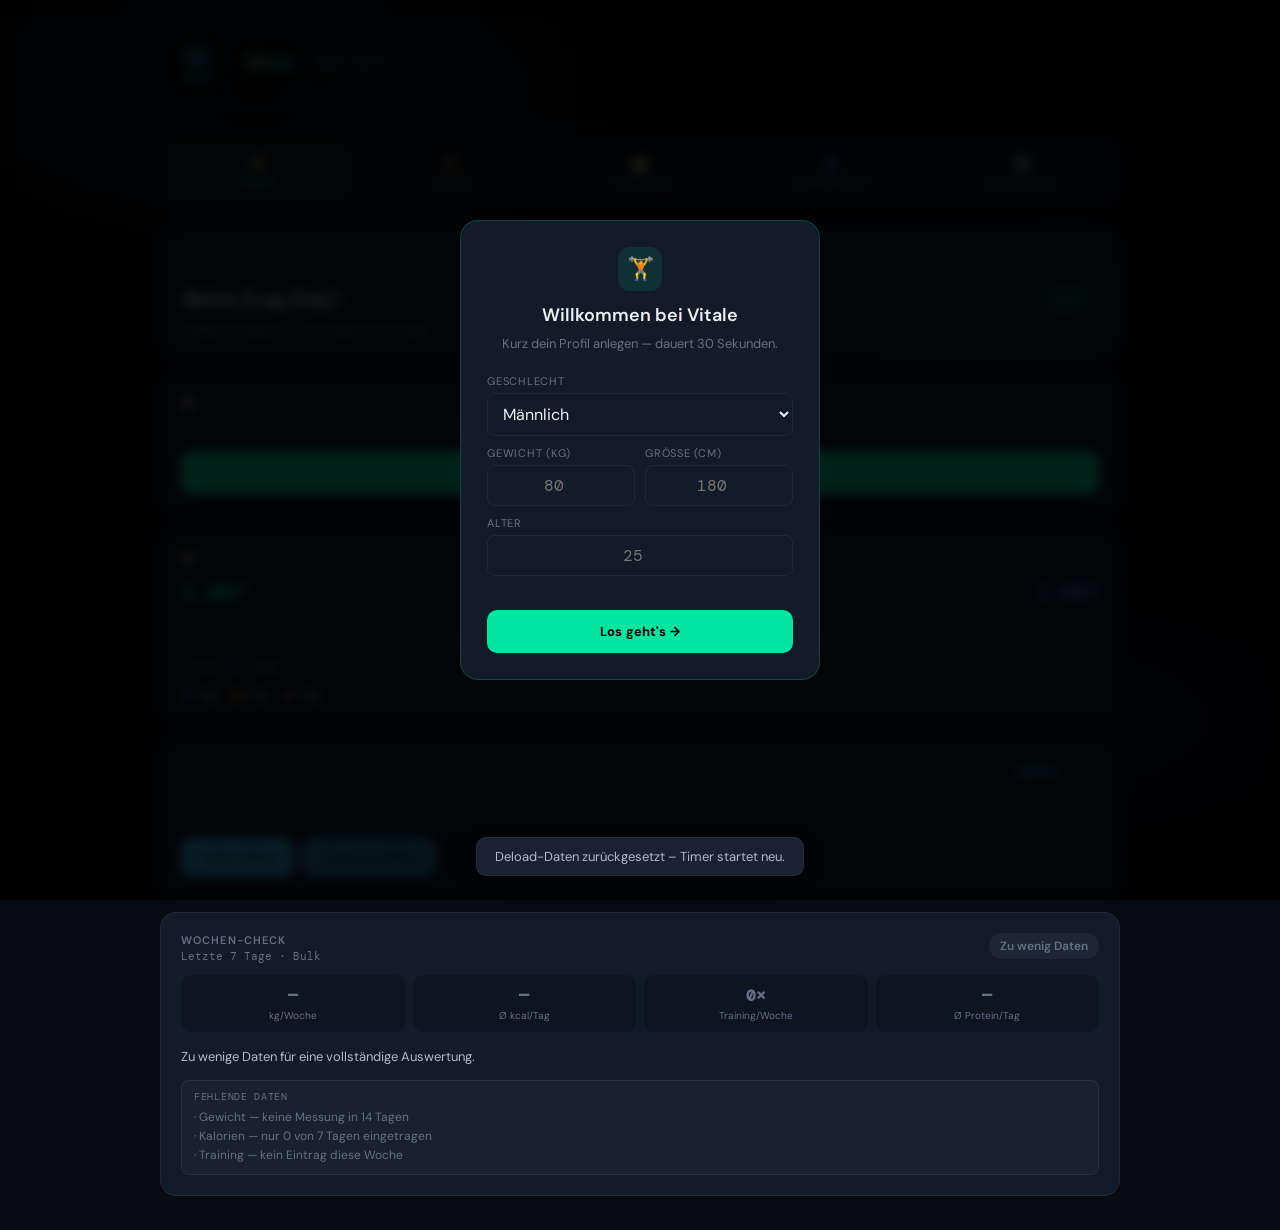
==== index.html @ 82ebd209 "Add health API and auto-import; UI tweaks Introduce a simple /api/health endpoint for posting/gettin" ====
<!DOCTYPE html>
<html lang="de">
<head>
<meta charset="UTF-8">
<meta name="viewport" content="width=device-width, initial-scale=1.0, maximum-scale=1.0">
<title>Vitale — KI Health Coach</title>
<link href="https://fonts.googleapis.com/css2?family=DM+Sans:ital,opsz,wght@0,9..40,300;0,9..40,400;0,9..40,500;0,9..40,600;0,9..40,700;1,9..40,400&family=DM+Mono:wght@400;500&display=swap" rel="stylesheet">
<link rel="stylesheet" href="css/style.css">
<meta name="apple-mobile-web-app-capable" content="yes">
<meta name="apple-mobile-web-app-status-bar-style" content="black-translucent">
<meta name="apple-mobile-web-app-title" content="Vitale">
<meta name="theme-color" content="#00E5A0">
<link rel="apple-touch-icon" href="/assets/logo.png">
</head>
<body>
<div class="app">

<!-- HEADER -->
<header>
  <div class="logo">
    <img src="assets/logo.png" alt="Vitale" width="76" height="76" style="border-radius:10px;object-fit:contain;flex-shrink:0;">
    <div style="display:flex;align-items:center;gap:10px;">
      <div class="logo-name">Vi<span>tale</span></div>
      <div class="status-pill"><div class="pulse"></div><span>KI aktiv</span></div>
    </div>
  </div>
</header>

<!-- TABS (desktop ≥1024px) -->
<div class="nav-tabs">
  <button class="bottom-tab active" onclick="switchTab('home',this)"><span class="bottom-tab-icon">⚡</span>Heute</button>
  <button class="bottom-tab" onclick="switchTab('training',this)"><span class="bottom-tab-icon">🏋️</span>Training</button>
  <button class="bottom-tab" onclick="switchTab('nutrition',this)"><span class="bottom-tab-icon">🥗</span>Ernährung</button>
  <button class="bottom-tab" onclick="switchTab('profile',this)"><span class="bottom-tab-icon">👤</span>Profil & Körper</button>
  <button class="bottom-tab" onclick="switchTab('settings',this)"><span class="bottom-tab-icon">⚙️</span>Einstellungen</button>
</div>

<!-- ═══════════ HEUTE ═══════════ -->
<div id="home" class="panel active">
  <div id="deload-banner-slot"></div>
  <div id="home-render"></div>
  <!-- Versteckte Elemente für JS-Kompatibilität -->
  <div style="display:none;">
    <div id="k-burned"></div><div id="week-mini"></div>
    <div id="water-amount"></div><div id="water-goal-lbl"></div><div id="water-glasses"></div>
    <div id="health-val"></div><div id="health-sub"></div>
    <div id="dh-rhr"></div><div id="dh-hrv"></div>
    <div id="dx-sleep"></div><div id="dx-hrv"></div><div id="dx-rhr"></div><div id="dx-steps"></div><div id="dx-stress"></div>
    <div id="weight-trend-card" style="display:none;">
      <div id="trend-metric-label"></div>
      <select id="trend-metric" onchange="renderWeightTrend()">
        <option value="weight">Gewicht</option><option value="bf">KFA</option>
        <option value="waist">Taille</option><option value="hip">Hüfte</option>
        <option value="chest">Brust</option><option value="arm">Oberarm</option>
        <option value="thigh">Oberschenkel</option>
      </select>
      <span id="weight-trend-badge"></span>
      <div id="weight-trend-chart"></div><div id="weight-trend-dates"></div>
      <div id="weight-trend-note"></div>
    </div>
  </div>
</div>

<!-- ═══════════ TRAINING ═══════════ -->
<div id="training" class="panel">

  <!-- Wochenplan -->
  <div class="card">
    <div class="card-label" style="margin-bottom:12px;">Trainingsplan-Modus</div>
    <div class="mode-selector">
      <button class="mode-btn active" id="mode-beginner" onclick="setTrainingMode('beginner')">🌱 Einsteiger<br><span style="font-weight:400;font-size:10px;color:var(--muted);">KI-Vorschlagsplan</span></button>
      <button class="mode-btn" id="mode-advanced" onclick="setTrainingMode('advanced')">🏋️ Fortgeschritten<br><span style="font-weight:400;font-size:10px;color:var(--muted);">Eigener Plan</span></button>
    </div>
    <p id="mode-desc" style="font-size:12px;color:var(--muted);line-height:1.6;">Im Einsteiger-Modus erstellt die KI automatisch einen Push/Pull/Legs-Plan basierend auf deiner Recovery.</p>
  </div>

  <div class="ai-box"><div class="ai-chip">📅 KI WOCHENPLAN</div><div id="week-status">Berechne...</div></div>
  <div class="week-grid" id="week-grid"></div>
  <div class="card" id="selected-workout"><div class="card-label">Wochenplan</div><p style="font-size:13px;color:var(--muted);">Tippe auf einen Tag für Details.</p></div>

  <!-- Log -->
  <div class="card" style="margin-top:16px;">
    <div class="card-header">
      <div class="card-label">Trainings-Log</div>
      <div style="display:flex;gap:8px;align-items:center;">
        <button class="btn-ghost" onclick="changeLogDate(-1)">◀</button>
        <span class="log-date-lbl" id="log-date-label">Heute</span>
        <button class="btn-ghost" onclick="changeLogDate(1)">▶</button>
      </div>
    </div>
    <div class="form-group" style="margin-bottom:12px;">
      <label>WELCHE EINHEIT?</label>
      <select id="log-day-select" onchange="changeLogPlanDay()"></select>
    </div>
  </div>

  <!-- Wochenbilanz -->
  <div class="card">
    <div class="card-label" style="margin-bottom:12px;">Wochenbilanz (7 Tage)</div>
    <div class="week-summary-grid">
      <div class="summary-card"><div class="summary-val" id="wb-sessions" style="color:var(--accent);">0</div><div class="summary-label">Sessions</div></div>
      <div class="summary-card"><div class="summary-val" id="wb-volume" style="color:var(--info);">0t</div><div class="summary-label">Gesamtvolumen</div></div>
      <div class="summary-card"><div class="summary-val" id="wb-pr" style="color:var(--warn);">0</div><div class="summary-label">Neue PRs</div></div>
    </div>
    <div id="wb-progress-bars"></div>
  </div>

  <!-- Muskelgruppen Volumen & Sätze -->
  <div class="card">
    <div class="card-label" style="margin-bottom:12px;">Muskelgruppen — Volumen &amp; Sätze (7 Tage)</div>
    <div id="muscle-group-stats"><p style="font-size:12px;color:var(--muted);">Trage Kraftwerte ein.</p></div>
  </div>

  <div class="card">
    <div class="card-label" style="margin-bottom:12px;">Kalorien- & Trainings-Wochenfeedback</div>
    <div class="ai-box" style="margin-bottom:0;"><div class="ai-chip">📊 WOCHENREVIEW</div><div id="week-feedback">Sammle Daten...</div></div>
  </div>

  <!-- Kraftwerte Log -->
  <div class="card">
    <div class="card-label" style="margin-bottom:12px;">Kraftwerte eintragen</div>
    <div id="exercise-log-list"></div>
    <button class="btn-dashed" onclick="addExercise()" style="margin-top:10px;">+ Extra-Übung hinzufügen</button>
  </div>

  <div class="card">
    <div class="card-label" style="margin-bottom:12px;">KI Feedback & Steigerung (heute)</div>
    <div class="ai-box" style="margin-bottom:0;"><div class="ai-chip">🤖 KI FEEDBACK</div><div id="log-ai-feedback">Trage Werte ein...</div></div>
  </div>

  <div class="card">
    <div class="card-label" style="margin-bottom:12px;">Kraftentwicklung — Letzte 2 Wochen</div>
    <div id="strength-history"></div>
  </div>
</div>

<!-- ═══════════ ERNÄHRUNG ═══════════ -->
<div id="nutrition" class="panel">
  <div class="card">
    <div class="card-label" style="margin-bottom:12px;">Kalorien heute</div>
    <div class="grid3" style="margin-bottom:14px;">
      <div class="metric"><div class="metric-label">Tagesziel</div><div class="metric-value" id="n-goal" style="font-size:19px;color:var(--accent);">2480</div><div class="metric-unit" id="n-goal-label">kcal Bulk</div></div>
      <div class="metric"><div class="metric-label">Gegessen</div><div class="metric-value" id="n-eaten" style="font-size:19px;">0</div><div class="metric-unit">kcal</div></div>
      <div class="metric"><div class="metric-label">Verbleibend</div><div class="metric-value" id="n-remain" style="font-size:19px;color:var(--info);">2480</div><div class="metric-unit">kcal</div></div>
    </div>

    <!-- Makro-Schnelleingabe -->
    <div style="background:var(--surface);border:1px solid var(--border);border-radius:12px;padding:14px;margin-bottom:12px;">
      <div style="font-size:11px;color:var(--muted);font-family:'DM Mono',monospace;letter-spacing:.07em;text-transform:uppercase;margin-bottom:10px;">Mahlzeit eintragen</div>
      <div class="form-group" style="margin-bottom:8px;">
        <label>BEZEICHNUNG (optional)</label>
        <input type="text" id="meal-name-input" placeholder="z.B. Frühstück, Hähnchen mit Reis..." style="background:var(--card);border:1px solid var(--border);border-radius:8px;padding:8px 11px;color:var(--text);font-size:13px;outline:none;font-family:'DM Sans',sans-serif;width:100%;transition:border-color .18s;" onfocus="this.style.borderColor='var(--accent)'" onblur="this.style.borderColor='var(--border)'">
      </div>
      <div style="display:grid;grid-template-columns:repeat(4,1fr);gap:8px;margin-bottom:10px;">
        <div class="form-group">
          <label>KCAL</label>
          <input type="number" id="meal-kcal" placeholder="650" inputmode="numeric" min="0" style="background:var(--card);border:1px solid var(--border);border-radius:8px;padding:8px;color:var(--text);font-size:14px;font-family:'DM Mono',monospace;outline:none;text-align:center;width:100%;transition:border-color .18s;" onfocus="this.style.borderColor='var(--accent)'" onblur="this.style.borderColor='var(--border)'">
        </div>
        <div class="form-group">
          <label style="color:var(--info);">PROTEIN g</label>
          <input type="number" id="meal-protein" placeholder="40" inputmode="numeric" min="0" style="background:var(--card);border:1px solid rgba(91,127,255,0.3);border-radius:8px;padding:8px;color:var(--text);font-size:14px;font-family:'DM Mono',monospace;outline:none;text-align:center;width:100%;transition:border-color .18s;" onfocus="this.style.borderColor='var(--info)'" onblur="this.style.borderColor='rgba(91,127,255,0.3)'">
        </div>
        <div class="form-group">
          <label style="color:var(--warn);">CARBS g</label>
          <input type="number" id="meal-carbs" placeholder="70" inputmode="numeric" min="0" style="background:var(--card);border:1px solid rgba(255,173,51,0.3);border-radius:8px;padding:8px;color:var(--text);font-size:14px;font-family:'DM Mono',monospace;outline:none;text-align:center;width:100%;transition:border-color .18s;" onfocus="this.style.borderColor='var(--warn)'" onblur="this.style.borderColor='rgba(255,173,51,0.3)'">
        </div>
        <div class="form-group">
          <label style="color:#9B7FFF;">FETT g</label>
          <input type="number" id="meal-fat" placeholder="15" inputmode="numeric" min="0" style="background:var(--card);border:1px solid rgba(155,127,255,0.3);border-radius:8px;padding:8px;color:var(--text);font-size:14px;font-family:'DM Mono',monospace;outline:none;text-align:center;width:100%;transition:border-color .18s;" onfocus="this.style.borderColor='#9B7FFF'" onblur="this.style.borderColor='rgba(155,127,255,0.3)'">
        </div>
      </div>
      <div style="font-size:10px;color:var(--muted);margin-bottom:8px;font-family:'DM Mono',monospace;" id="meal-auto-kcal"></div>
      <div id="template-edit-banner" style="display:none;background:rgba(0,229,160,0.08);border:1px solid rgba(0,229,160,0.25);border-radius:8px;padding:8px 12px;margin-bottom:8px;font-size:12px;color:var(--accent);">✎ Template wird bearbeitet — Werte anpassen und speichern.</div>
      <div style="display:grid;grid-template-columns:1fr auto;gap:8px;">
        <button class="btn-primary" onclick="addMeal()">+ Mahlzeit eintragen</button>
        <button id="template-save-btn" class="btn-ghost" style="font-size:13px;white-space:nowrap;" onclick="saveMealAsTemplate()">Als Template speichern</button>
      </div>
      <button id="template-cancel-btn" class="btn-ghost" style="display:none;font-size:11px;color:var(--muted);margin-top:4px;" onclick="cancelEditTemplate()">Abbrechen</button>
      <div id="template-status" style="margin-top:6px;font-size:11px;min-height:16px;"></div>
    </div>

    <div id="meal-log-list"></div>
  </div>

  <!-- Gespeicherte Meal Templates -->
  <div class="card">
    <div class="card-label" style="margin-bottom:12px;">Gespeicherte Meals</div>
    <div id="meal-templates-list"></div>
  </div>

  <div class="card">
    <div class="card-label" style="margin-bottom:12px;">Makro-Verteilung (zielangepasst)</div>
    <div class="macro-bar" id="macro-bar"><div style="width:33%;background:var(--info);border-radius:4px 0 0 4px;"></div><div style="width:42%;background:var(--warn);"></div><div style="width:25%;background:#9B7FFF;border-radius:0 4px 4px 0;"></div></div>
    <div style="display:flex;gap:14px;font-size:11px;margin-bottom:14px;font-family:'DM Mono',monospace;">
      <span style="color:var(--info);">■ Protein</span>
      <span style="color:var(--warn);">■ Kohlenhydrate</span>
      <span style="color:#9B7FFF;">■ Fett</span>
    </div>
    <div id="macro-details"></div>
  </div>

  <div class="grid2">
    <div class="card"><div class="card-label" style="margin-bottom:12px;">Mahlzeiten-Timing</div><div id="meal-timing"></div></div>
    <div class="card"><div class="card-label" style="margin-bottom:12px;">Kalorienaufschlüsselung</div><div id="calorie-breakdown"></div></div>
  </div>

  <!-- Vitamin D -->
  <div class="card">
    <div class="collapse-head" onclick="toggleVitD()">
      <div class="card-label" style="margin-bottom:0;">Vitamin D₃ Rechner <span id="vitd-summary-inline" style="color:var(--accent);text-transform:none;letter-spacing:0;font-weight:400;font-size:11px;"></span></div>
      <span class="collapse-arrow open" id="vitd-arrow">▾</span>
    </div>
    <div id="vitd-body" style="margin-top:14px;">
      <div style="display:grid;grid-template-columns:1fr 1fr;gap:12px;margin-bottom:12px;">
        <div class="form-group"><label>HAUTTYP</label>
          <select id="vd-skin"><option value="1">Sehr hell (Typ I–II)</option><option value="2" selected>Mittel (Typ III–IV)</option><option value="3">Dunkel (Typ V–VI)</option></select>
        </div>
        <div class="form-group"><label>SONNENSTUNDEN / TAG</label>
          <select id="vd-sun"><option value="0">Kein Sonnenlicht</option><option value="15">~15 Min</option><option value="30" selected>~30 Min</option><option value="60">~1 Stunde</option><option value="120">2+ Stunden</option></select>
        </div>
        <div class="form-group"><label>JAHRESZEIT / STANDORT</label>
          <select id="vd-season"><option value="0.1">Winter in DE</option><option value="0.4">Frühling/Herbst DE</option><option value="0.8" selected>Sommer DE</option><option value="1.0">Südeuropa</option></select>
        </div>
        <div class="form-group"><label>BLUTWERT 25-OH-D (ng/mL) · 0=unbekannt</label>
          <input type="number" id="vd-level" value="0" min="0" max="100">
        </div>
      </div>
      <button class="btn-primary" onclick="calcVitDAndCollapse()">✓ Berechnen & einklappen</button>
      <div id="vitd-result" style="margin-top:14px;"></div>
    </div>
  </div>

  <!-- Wochenbilanz Ernährung -->
  <div class="card">
    <div class="card-header">
      <div class="card-label">Wochenbilanz Ernährung (7 Tage)</div>
      <span style="font-size:10px;color:var(--muted);font-family:'DM Mono',monospace;">Mo–So</span>
    </div>
    <div id="weekly-nutrition-summary">
      <p style="font-size:12px;color:var(--muted);">Trage täglich Mahlzeiten ein für die Wochenbilanz.</p>
    </div>
  </div>

  <!-- Periodisierungs-Check -->
  <div class="card" id="periodization-card" style="display:none;">
    <div class="card-label" style="margin-bottom:12px;">Periodisierungs-Check (KI)</div>
    <div id="periodization-content"></div>
  </div>

  <div class="card">
    <div class="card-label" style="margin-bottom:12px;">Supplement-Stack</div>
    <div id="supps"></div>
  </div>
</div>

<!-- ═══════════ PROFIL & KÖRPER ═══════════ -->
<div id="profile" class="panel">

  <div class="sub-tabs">
    <button class="sub-tab" data-group="profile" data-name="profil" onclick="switchSubTab('profile','profil')">Profil</button>
    <button class="sub-tab" data-group="profile" data-name="koerper" onclick="switchSubTab('profile','koerper')">Körper</button>
  </div>

  <!-- ── SUB: PROFIL ── -->
  <div class="sub-panel" data-group="profile" data-name="profil">

    <div class="card">
      <div class="card-label" style="margin-bottom:14px;">Trainingsziel</div>
      <div class="goal-selector">
        <button class="goal-btn active-bulk" id="goal-bulk" onclick="setGoal('bulk')"><span class="goal-icon">📈</span>Bulk<span class="goal-label">+300 kcal</span></button>
        <button class="goal-btn" id="goal-maintain" onclick="setGoal('maintain')"><span class="goal-icon">⚖️</span>Maintain<span class="goal-label">TDEE Erhalt</span></button>
        <button class="goal-btn" id="goal-cut" onclick="setGoal('cut')"><span class="goal-icon">🔥</span>Cut<span class="goal-label">−400 kcal</span></button>
      </div>
    </div>

    <div class="card">
      <div class="card-label" style="margin-bottom:14px;">Körperprofil</div>
      <div style="display:grid;grid-template-columns:1fr 1fr;gap:12px;">
        <div class="form-group"><label>GEWICHT (KG)</label><input type="number" id="p-weight" value="80" oninput="updateAll()"></div>
        <div class="form-group"><label>GRÖSSE (CM)</label><input type="number" id="p-height" value="178" oninput="updateAll()"></div>
        <div class="form-group"><label>ALTER</label><input type="number" id="p-age" value="25" oninput="updateAll()"></div>
        <div class="form-group"><label>GESCHLECHT</label>
          <select id="p-gender" onchange="_onGenderChange();updateAll()"><option value="m">Männlich</option><option value="f">Weiblich</option></select>
        </div>
      </div>
    </div>

    <div class="card"><div class="card-label" style="margin-bottom:12px;">Grundumsatz (Mifflin-St. Jeor)</div><div id="rmr-breakdown"></div></div>

    <div class="card">
      <div style="display:flex;justify-content:space-between;align-items:center;margin-bottom:14px;">
        <div class="card-label" style="margin-bottom:0;">Tagesstatus — Apple Watch</div>
        <span id="lock-hint" class="locked-hint" style="display:none;">🔒 Importiert</span>
      </div>
      <div class="slider-row">
        <div class="slider-header"><span class="slider-label">🌙 Schlafqualität</span><span class="slider-val" id="sleep-val">7/10</span></div>
        <input type="range" min="1" max="10" value="7" id="sleep" oninput="updateAll()">
      </div>
      <div class="slider-row">
        <div class="slider-header"><span class="slider-label">💓 HRV-Score</span><span class="slider-val" id="hrv-val">55 ms</span></div>
        <input type="range" min="20" max="100" value="55" id="hrv" oninput="updateAll()">
      </div>
      <div class="slider-row">
        <div class="slider-header"><span class="slider-label">❤️ Ruhepuls</span><span class="slider-val" id="rhr-val">58 bpm</span></div>
        <input type="range" min="40" max="90" value="58" id="rhr" oninput="updateAll()">
      </div>
      <div class="slider-row">
        <div class="slider-header"><span class="slider-label">👟 Schritte heute</span><span class="slider-val" id="steps-val">8.000</span></div>
        <input type="range" min="0" max="25000" step="500" value="8000" id="steps" oninput="updateAll()">
      </div>
      <div class="slider-row" style="margin-bottom:0;">
        <div class="slider-header"><span class="slider-label">⚡ Stresslevel</span><span class="slider-val" id="stress-val">4/10</span></div>
        <input type="range" min="1" max="10" value="4" id="stress" oninput="updateAll()">
      </div>
      <button id="unlock-btn" class="btn-dashed" style="display:none;margin-top:14px;" onclick="unlockSliders()">🔓 Regler entsperren</button>
    </div>

    <div class="card" id="sleep-analysis-card">
      <div class="card-label" style="margin-bottom:12px;">Schlafanalyse (Apple Watch)</div>
      <div id="sleep-analysis-content">
        <p style="font-size:12px;color:var(--muted);line-height:1.65;">Schlafphasen werden aus dem Apple-Watch-Import gelesen. Importiere deine Health-Daten um Tiefschlaf, REM und Schlafdauer zu sehen.</p>
        <div style="margin-top:12px;display:grid;grid-template-columns:repeat(3,1fr);gap:8px;" id="sleep-phase-metrics"></div>
        <div id="sleep-quality-bar" style="margin-top:10px;display:none;">
          <div style="display:flex;justify-content:space-between;font-size:11px;color:var(--muted);margin-bottom:4px;"><span>Schlafqualität</span><span id="sleep-quality-pct"></span></div>
          <div style="height:8px;background:var(--border);border-radius:4px;overflow:hidden;"><div id="sleep-quality-fill" style="height:100%;border-radius:4px;transition:width .5s;"></div></div>
          <div id="sleep-advice" style="margin-top:8px;font-size:12px;line-height:1.6;color:var(--text2);"></div>
        </div>
      </div>
    </div>

    <div class="card">
      <div class="card-label" style="margin-bottom:4px;">Einstellungen</div>
      <div class="toggle-row">
        <span style="font-size:13px;">KI fragt vor Plan-Änderungen</span>
        <label class="toggle-wrap"><input type="checkbox" id="ask-before-change" checked onchange="saveAll()"><span class="toggle-slider"></span></label>
      </div>
      <div class="toggle-row" style="border-bottom:none;">
        <span style="font-size:13px;color:var(--muted);">Alle Daten löschen</span>
        <button class="btn-ghost" style="color:var(--danger);border-color:rgba(255,87,87,0.3);" onclick="wipeAll()">Reset</button>
      </div>
    </div>

  </div><!-- /sub profil -->

  <!-- ── SUB: KÖRPER ── -->
  <div class="sub-panel" data-group="profile" data-name="koerper">

    <div class="ai-box">
      <div class="ai-chip">🩺 VERLETZUNGS-BYPASS</div>
      <div>Tippe auf eine Körperstelle, wenn du dort Schmerzen hast. Die KI passt dein Training an, ohne den schmerzenden Bereich zu belasten.</div>
    </div>
    <div class="card">
      <div class="card-label" style="margin-bottom:14px;">Body-Map — wo zwickt es?</div>
      <div class="bodymap-wrap">
        <div class="bodymap-svg">
          <svg viewBox="0 0 160 320" xmlns="http://www.w3.org/2000/svg">
            <ellipse cx="80" cy="28" rx="20" ry="24" fill="#1A2438" stroke="#2A3A55" class="bodypart" data-part="kopf" onclick="togglePain('kopf')"/>
            <rect x="70" y="50" width="20" height="18" fill="#1A2438" stroke="#2A3A55" class="bodypart" data-part="nacken" onclick="togglePain('nacken')"/>
            <circle cx="52" cy="78" r="15" fill="#1A2438" stroke="#2A3A55" class="bodypart" data-part="schulter_l" onclick="togglePain('schulter_l')"/>
            <circle cx="108" cy="78" r="15" fill="#1A2438" stroke="#2A3A55" class="bodypart" data-part="schulter_r" onclick="togglePain('schulter_r')"/>
            <rect x="62" y="68" width="36" height="60" rx="8" fill="#1A2438" stroke="#2A3A55" class="bodypart" data-part="brust" onclick="togglePain('brust')"/>
            <rect x="62" y="128" width="36" height="42" rx="6" fill="#1A2438" stroke="#2A3A55" class="bodypart" data-part="ruecken" onclick="togglePain('ruecken')"/>
            <rect x="62" y="170" width="36" height="36" rx="6" fill="#1A2438" stroke="#2A3A55" class="bodypart" data-part="unterer_ruecken" onclick="togglePain('unterer_ruecken')"/>
            <rect x="38" y="92" width="14" height="56" rx="7" fill="#1A2438" stroke="#2A3A55" class="bodypart" data-part="arm_l" onclick="togglePain('arm_l')"/>
            <rect x="108" y="92" width="14" height="56" rx="7" fill="#1A2438" stroke="#2A3A55" class="bodypart" data-part="arm_r" onclick="togglePain('arm_r')"/>
            <circle cx="45" cy="156" r="9" fill="#1A2438" stroke="#2A3A55" class="bodypart" data-part="ellbogen_l" onclick="togglePain('ellbogen_l')"/>
            <circle cx="115" cy="156" r="9" fill="#1A2438" stroke="#2A3A55" class="bodypart" data-part="ellbogen_r" onclick="togglePain('ellbogen_r')"/>
            <rect x="63" y="206" width="16" height="62" rx="8" fill="#1A2438" stroke="#2A3A55" class="bodypart" data-part="bein_l" onclick="togglePain('bein_l')"/>
            <rect x="81" y="206" width="16" height="62" rx="8" fill="#1A2438" stroke="#2A3A55" class="bodypart" data-part="bein_r" onclick="togglePain('bein_r')"/>
            <circle cx="71" cy="274" r="9" fill="#1A2438" stroke="#2A3A55" class="bodypart" data-part="knie_l" onclick="togglePain('knie_l')"/>
            <circle cx="89" cy="274" r="9" fill="#1A2438" stroke="#2A3A55" class="bodypart" data-part="knie_r" onclick="togglePain('knie_r')"/>
          </svg>
          <div style="font-size:10px;color:var(--muted);margin-top:8px;text-align:center;font-family:'DM Mono',monospace;">1× = leicht · 2× = stark · 3× = weg</div>
        </div>
        <div class="injury-info" id="injury-info"><p style="font-size:13px;color:var(--muted);">Keine Beschwerden. Training läuft wie geplant. 💪</p></div>
      </div>
    </div>
    <div class="card" id="injury-adjustment" style="display:none;"><div class="card-label" style="margin-bottom:12px;">KI-Trainingsanpassung</div><div id="injury-adjust-content"></div></div>

    <div class="card">
      <div class="card-label" style="margin-bottom:8px;">Körperfettanteil — Navy-Methode</div>
      <p style="font-size:12px;color:var(--muted);margin-bottom:14px;line-height:1.6;">Miss: Hals unter dem Kehlkopf, Taille an der schmalsten Stelle, Hüfte an der breitesten.</p>
      <div style="display:grid;grid-template-columns:1fr 1fr;gap:12px;margin-bottom:14px;">
        <div class="form-group"><label>HALSUMFANG (CM)</label><input type="number" id="m-neck" value="38" step="0.5" oninput="calcNavy()"></div>
        <div class="form-group"><label id="waist-label">BAUCHNABEL (TAILLE)</label><input type="number" id="m-waist" value="84" step="0.5" oninput="calcNavy()"></div>
        <div class="form-group" id="hip-group" style="display:none;"><label>HÜFTUMFANG (CM)</label><input type="number" id="m-hip" value="95" step="0.5" oninput="calcNavy()"></div>
      </div>
      <div id="navy-result"></div>
    </div>

    <div class="card">
      <div class="card-label" style="margin-bottom:14px;">Weitere Körpermaße</div>
      <div style="display:grid;grid-template-columns:1fr 1fr 1fr;gap:12px;">
        <div class="form-group"><label>BRUST (CM)</label><input type="number" id="m-chest" value="100" step="0.5"></div>
        <div class="form-group"><label>OBERARM (CM)</label><input type="number" id="m-arm" value="38" step="0.5"></div>
        <div class="form-group"><label>OBERSCHENKEL (CM)</label><input type="number" id="m-thigh" value="58" step="0.5"></div>
      </div>
      <div id="measure-edit-banner" style="display:none;background:rgba(255,173,51,0.08);border:1px solid rgba(255,173,51,0.25);border-radius:9px;padding:10px 12px;margin-top:12px;"></div>
      <button id="measure-save-btn" class="btn-primary" style="margin-top:12px;" onclick="saveMeasurement()">📏 Heutige Maße + KFA speichern</button>
      <div id="measure-save-status" style="margin-top:8px;font-size:12px;"></div>
    </div>

    <div class="card"><div class="card-label" style="margin-bottom:12px;">Verlauf — gespeicherte Messungen</div><div id="measure-history"></div></div>

  </div><!-- /sub koerper -->

</div>

<!-- ═══════════ EINSTELLUNGEN ═══════════ -->
<div id="settings" class="panel">

  <!-- App-Modus -->
  <div class="card">
    <div class="card-label" style="margin-bottom:12px;">App-Modus</div>
    <p style="font-size:12px;color:var(--muted);margin-bottom:14px;line-height:1.6;">Wähle die Detailtiefe der Home-Ansicht. Basic ist minimalistisch, Einsteiger zeigt Guides, Advanced alle Metriken.</p>
    <div class="ui-mode-toggle" style="width:100%;">
      <button class="mode-btn" data-mode="basic" onclick="setUIMode('basic')" style="flex:1;">🚶 Basic</button>
      <button class="mode-btn active" data-mode="beginner" onclick="setUIMode('beginner')" style="flex:1;">🌱 Einsteiger</button>
      <button class="mode-btn" data-mode="advanced" onclick="setUIMode('advanced')" style="flex:1;">⚡ Advanced</button>
    </div>
  </div>

  <!-- Erscheinungsbild -->
  <div class="card">
    <div class="card-label" style="margin-bottom:12px;">Erscheinungsbild</div>
    <div class="mode-selector" style="margin-bottom:0;">
      <button class="mode-btn active" id="theme-dark" onclick="setTheme('dark')" style="flex:1;">🌙 Dark</button>
      <button class="mode-btn" id="theme-light" onclick="setTheme('light')" style="flex:1;">☀️ Light</button>
    </div>
  </div>

  <!-- Apple Watch Import -->
  <div class="card">
    <div class="card-label" style="margin-bottom:8px;">Apple Watch Daten importieren</div>
    <p style="font-size:12px;color:var(--muted);line-height:1.65;margin-bottom:14px;">Exportiere mit <strong style="color:var(--text);">"Health Auto Export"</strong> (App Store) deine Daten als CSV/JSON. HRV, Ruhepuls, Schlaf, Schritte und <strong style="color:var(--text);">Aktive Kalorien</strong> werden übernommen und sperren die Regler für heute.</p>
    <div style="margin-bottom:14px;">
      <div style="font-size:10px;color:var(--muted);font-family:'DM Mono',monospace;letter-spacing:.07em;text-transform:uppercase;margin-bottom:8px;">Energie-Einheit in deiner Export-Datei</div>
      <div class="mode-selector" style="margin-bottom:0;">
        <button class="mode-btn active" id="unit-kcal" onclick="setHealthEnergyUnit('kcal')">kcal<span style="display:block;font-size:10px;font-weight:400;color:var(--muted);">direkt übernehmen</span></button>
        <button class="mode-btn" id="unit-kj" onclick="setHealthEnergyUnit('kj')">kJ<span style="display:block;font-size:10px;font-weight:400;color:var(--muted);">÷ 4,18 → kcal</span></button>
      </div>
    </div>
    <div class="import-zone" onclick="document.getElementById('health-file').click()">
      <div style="font-size:32px;margin-bottom:10px;">⌚</div>
      <div style="font-size:13px;font-weight:600;">Health-Datei hochladen</div>
      <div style="font-size:11px;color:var(--muted);margin-top:4px;">CSV oder JSON · HRV, Ruhepuls, Schlaf, Schritte, Aktive Kalorien</div>
    </div>
    <input type="file" id="health-file" accept=".csv,.json" style="display:none;" onchange="importHealthFile(event)">
    <div id="import-status" style="margin-top:10px;font-size:12px;"></div>
    <button class="btn-ghost" style="margin-top:10px;width:100%;color:var(--danger);border-color:rgba(255,87,87,0.3);" onclick="clearTodayWatchImport()">🗑 Heutigen Watch-Import löschen</button>
  </div>

  <!-- Deload-Zyklus -->
  <div class="card">
    <div class="card-label" style="margin-bottom:12px;">Deload-Zyklus</div>
    <div id="deload-status"></div>
    <button class="btn-ghost" style="margin-top:12px;width:100%;" onclick="resetDeloadCycle()">🔄 Neuen Trainingszyklus starten</button>
  </div>

</div><!-- /settings -->

<!-- BOTTOM NAV -->
<nav class="bottom-nav">
  <button class="bottom-tab active" onclick="switchTab('home',this)">
    <span class="bottom-tab-icon">🏠</span>
    <span class="bottom-tab-label">Heute</span>
  </button>
  <button class="bottom-tab" onclick="switchTab('training',this)">
    <span class="bottom-tab-icon">💪</span>
    <span class="bottom-tab-label">Training</span>
  </button>
  <button class="bottom-tab" onclick="switchTab('nutrition',this)">
    <span class="bottom-tab-icon">🥗</span>
    <span class="bottom-tab-label">Ernährung</span>
  </button>
  <button class="bottom-tab" onclick="switchTab('profile',this)">
    <span class="bottom-tab-icon">👤</span>
    <span class="bottom-tab-label">Profil</span>
  </button>
  <button class="bottom-tab" onclick="switchTab('settings',this)">
    <span class="bottom-tab-icon">⚙️</span>
    <span class="bottom-tab-label">Einstellungen</span>
  </button>
</nav>

</div><!-- /app -->

<!-- SETUP MODAL -->
<div class="modal-overlay" id="setup-modal-overlay" style="display:none;align-items:center;justify-content:center;">
  <div class="modal" style="max-width:360px;width:100%;">
    <div style="text-align:center;margin-bottom:20px;">
      <div style="width:44px;height:44px;background:var(--accent-dim);border-radius:12px;display:flex;align-items:center;justify-content:center;margin:0 auto 12px;font-size:22px;">🏋️</div>
      <div class="modal-title" style="font-size:18px;">Willkommen bei Vitale</div>
      <div class="modal-sub" style="margin-bottom:0;">Kurz dein Profil anlegen — dauert 30 Sekunden.</div>
    </div>
    <div style="display:grid;grid-template-columns:1fr 1fr;gap:10px;margin-bottom:10px;">
      <div class="form-group" style="grid-column:1/-1;">
        <label>Geschlecht</label>
        <select id="setup-gender" style="background:var(--card);border:1px solid var(--border);border-radius:8px;padding:9px 11px;color:var(--text);font-size:13px;font-family:'DM Sans',sans-serif;outline:none;transition:border-color .18s;" onfocus="this.style.borderColor='var(--accent)'" onblur="this.style.borderColor='var(--border)'">
          <option value="m">Männlich</option>
          <option value="f">Weiblich</option>
        </select>
      </div>
      <div class="form-group">
        <label>Gewicht (kg)</label>
        <input type="number" id="setup-weight" placeholder="80" inputmode="decimal" min="30" max="250" style="background:var(--card);border:1px solid var(--border);border-radius:8px;padding:9px 11px;color:var(--text);font-size:14px;font-family:'DM Mono',monospace;outline:none;text-align:center;width:100%;transition:border-color .18s;" onfocus="this.style.borderColor='var(--accent)'" onblur="this.style.borderColor='var(--border)'">
      </div>
      <div class="form-group">
        <label>Größe (cm)</label>
        <input type="number" id="setup-height" placeholder="180" inputmode="numeric" min="140" max="220" style="background:var(--card);border:1px solid var(--border);border-radius:8px;padding:9px 11px;color:var(--text);font-size:14px;font-family:'DM Mono',monospace;outline:none;text-align:center;width:100%;transition:border-color .18s;" onfocus="this.style.borderColor='var(--accent)'" onblur="this.style.borderColor='var(--border)'">
      </div>
      <div class="form-group" style="grid-column:1/-1;">
        <label>Alter</label>
        <input type="number" id="setup-age" placeholder="25" inputmode="numeric" min="14" max="99" style="background:var(--card);border:1px solid var(--border);border-radius:8px;padding:9px 11px;color:var(--text);font-size:14px;font-family:'DM Mono',monospace;outline:none;text-align:center;width:100%;transition:border-color .18s;" onfocus="this.style.borderColor='var(--accent)'" onblur="this.style.borderColor='var(--border)'">
      </div>
    </div>
    <div id="setup-error" style="font-size:12px;color:var(--danger);min-height:16px;margin-bottom:8px;"></div>
    <button class="btn-primary" style="width:100%;padding:13px;" onclick="_submitSetup()">Los geht's →</button>
  </div>
</div>

<!-- MODAL -->
<div class="modal-overlay" id="modal-overlay">
  <div class="modal">
    <div class="modal-title" id="modal-title">KI-Empfehlung</div>
    <div class="modal-sub" id="modal-sub">...</div>
    <div class="modal-actions">
      <button class="modal-btn modal-btn-no" id="modal-no" onclick="closeModal()">Ablehnen</button>
      <button class="modal-btn modal-btn-yes" id="modal-yes">Akzeptieren</button>
    </div>
  </div>
</div>

<script src="js/state.js"></script>
<script src="js/data.js"></script>
<script src="js/utils.js"></script>
<script src="js/compute.js"></script>
<script src="js/persistence.js"></script>
<script src="js/ui.js"></script>
<script src="js/charts.js"></script>
<script src="js/dashboard.js"></script>
<script src="js/home-modes.js"></script>
<script src="js/nutrition.js"></script>
<script src="js/body.js"></script>
<script src="js/training.js"></script>
<script src="js/health-import.js"></script>
<script src="js/init.js"></script>
<script>
  const base = window.location.pathname.replace(/\/[^/]*$/, '/');

  const ml = document.createElement('link');
  ml.rel = 'manifest';
  ml.href = base + 'manifest.json';
  document.head.appendChild(ml);

  if('serviceWorker' in navigator)
    window.addEventListener('load', () =>
      navigator.serviceWorker.register(
        base + 'sw.js', { scope: base }
      ));
</script>
</body>
</html>
---- css/style.css ----
*{box-sizing:border-box;margin:0;padding:0;}
/* Prevent iOS auto-zoom on input focus (requires font-size ≥ 16px) */
input,select,textarea{font-size:16px!important;}
:root{
  --accent:#00E5A0;
  --accent-dim:rgba(0,229,160,0.1);
  --accent-glow:rgba(0,229,160,0.25);
  --accent2:#5B7FFF;
  --bg:#080C12;
  --surface:#0E1420;
  --card:#131B28;
  --card2:#192233;
  --border:rgba(255,255,255,0.055);
  --border-accent:rgba(0,229,160,0.2);
  --text:#EEF0F5;
  --text2:#B0B8CC;
  --muted:#667085;
  --danger:#FF5757;
  --warn:#FFAD33;
  --info:#5B7FFF;
  --water:#38C4F5;
  --r:16px;
}

[data-theme="light"]{
  --bg:#F4F6FA;
  --surface:#FFFFFF;
  --card:#FFFFFF;
  --card2:#EEF1F8;
  --border:rgba(0,0,0,0.08);
  --border-accent:rgba(0,229,160,0.3);
  --text:#111827;
  --text2:#374151;
  --muted:#6B7280;
}
[data-theme="light"] body::before{
  background:
    radial-gradient(ellipse 60% 40% at 20% 10%,rgba(0,229,160,0.06) 0%,transparent 60%),
    radial-gradient(ellipse 50% 30% at 80% 80%,rgba(91,127,255,0.04) 0%,transparent 60%);
}
[data-theme="light"] .bottom-nav{background:rgba(255,255,255,0.92);}

html{background:var(--bg);}
body{
  font-family:'DM Sans',sans-serif;
  background:var(--bg);
  color:var(--text);
  min-height:100vh;
  overflow-x:hidden;
  -webkit-font-smoothing:antialiased;
}

/* subtle noise + gradient bg */
body::before{
  content:'';position:fixed;inset:0;
  background:
    radial-gradient(ellipse 60% 40% at 20% 10%,rgba(0,229,160,0.04) 0%,transparent 60%),
    radial-gradient(ellipse 50% 30% at 80% 80%,rgba(91,127,255,0.04) 0%,transparent 60%);
  pointer-events:none;z-index:0;
}

.app{position:relative;z-index:1;max-width:1000px;margin:0 auto;padding:0 20px calc(70px + env(safe-area-inset-bottom));}

/* ── HEADER ── */
header{
  padding:24px 0 20px;
  display:flex;align-items:center;justify-content:space-between;
  border-bottom:1px solid var(--border);
  margin-bottom:20px;
}
.logo{display:flex;align-items:center;gap:10px;}
.logo-name{font-size:18px;font-weight:700;letter-spacing:-0.03em;}
.logo-name span{color:var(--accent);}
.logo-tagline{font-size:11px;color:var(--muted);font-family:'DM Mono',monospace;letter-spacing:.08em;text-transform:uppercase;margin-top:1px;}
.status-pill{
  display:flex;align-items:center;gap:6px;
  background:var(--surface);border:1px solid var(--border);
  padding:6px 12px;border-radius:20px;
  font-size:11px;color:var(--muted);font-family:'DM Mono',monospace;
}
.pulse{width:6px;height:6px;border-radius:50%;background:var(--accent);animation:glow 2s ease-in-out infinite;}
@keyframes glow{0%,100%{box-shadow:0 0 0 0 var(--accent-glow);}50%{box-shadow:0 0 0 4px transparent;opacity:.7;}}

/* ── BOTTOM NAV ── */
.bottom-nav{
  position:fixed;bottom:0;left:0;right:0;
  height:auto;
  min-height:56px;
  padding-bottom:max(12px, env(safe-area-inset-bottom));
  background:rgba(14,20,32,0.92);
  border-top:1px solid var(--border);
  backdrop-filter:blur(12px);
  -webkit-backdrop-filter:blur(12px);
  display:flex;align-items:flex-start;justify-content:space-around;
  z-index:100;
}
.bottom-tab{
  flex:1;
  display:flex;flex-direction:column;align-items:center;justify-content:center;
  min-height:44px;padding:8px 4px 4px;
  background:transparent;border:none;
  color:var(--muted);font-family:'DM Sans',sans-serif;
  font-size:11px;font-weight:500;
  cursor:pointer;transition:color .18s;
  -webkit-tap-highlight-color:transparent;
}
.bottom-tab-icon{font-size:22px;line-height:1;margin-bottom:3px;display:block;}
.bottom-tab-label{font-size:11px;line-height:1;}
.bottom-tab:hover{color:var(--text2);}
.bottom-tab.active{color:var(--accent);}

/* ── TOP NAV TABS (desktop ≥1024px) ── */
.nav-tabs{
  display:none;
  grid-template-columns:repeat(5,1fr);
  gap:4px;background:var(--surface);
  padding:4px;border-radius:14px;
  border:1px solid var(--border);
  margin-bottom:22px;
}
.nav-tabs .bottom-tab{
  padding:10px 6px;border-radius:10px;
  flex-direction:column;gap:3px;line-height:1.2;
  font-size:12px;
}
.nav-tabs .bottom-tab-icon{font-size:16px;margin-bottom:0;}
.nav-tabs .bottom-tab.active{
  background:var(--card2);font-weight:600;
  box-shadow:0 2px 12px rgba(0,0,0,.3),inset 0 0 0 1px var(--border-accent);
}

/* ── BREAKPOINT: desktop shows top tabs, hides bottom nav ── */
@media(min-width:1024px){
  .bottom-nav{display:none;}
  .nav-tabs{display:grid;}
  .app{padding-bottom:20px;}
}

/* ── PANELS ── */
.panel{display:none;animation:fadeUp .22s ease;}
.panel.active{display:block;}
@keyframes fadeUp{from{opacity:0;transform:translateY(6px);}to{opacity:1;transform:none;}}

/* ── CARDS ── */
.card{
  background:var(--card);
  border:1px solid var(--border);
  border-radius:var(--r);
  padding:20px;
  margin-bottom:14px;
}
.card-header{
  display:flex;align-items:center;justify-content:space-between;
  margin-bottom:16px;
}
.card-label{
  font-size:11px;font-weight:600;color:var(--muted);
  letter-spacing:.1em;text-transform:uppercase;
}
.card-action{
  font-size:11px;color:var(--accent);cursor:pointer;
  font-weight:500;background:none;border:none;
  font-family:'DM Sans',sans-serif;
}

/* ── METRICS ── */
.grid2{display:grid;grid-template-columns:1fr 1fr;gap:12px;}
.grid3{display:grid;grid-template-columns:repeat(3,1fr);gap:10px;}
.grid4{display:grid;grid-template-columns:repeat(4,1fr);gap:10px;}

.metric{
  background:var(--surface);border:1px solid var(--border);
  border-radius:12px;padding:14px 12px;text-align:center;
}
.metric-label{font-size:11px;color:var(--muted);margin-bottom:5px;letter-spacing:.07em;text-transform:uppercase;}
.metric-value{font-size:22px;font-weight:700;letter-spacing:-0.03em;line-height:1;}
.metric-unit{font-size:11px;color:var(--muted);margin-top:3px;}

/* ── RECOVERY RING ── */
.recovery-ring{width:88px;height:88px;margin:0 auto;position:relative;display:flex;align-items:center;justify-content:center;}
.recovery-ring svg{position:absolute;inset:0;transform:rotate(-90deg);}
.recovery-ring-val{font-size:22px;font-weight:700;font-family:'DM Mono',monospace;}
.recovery-ring.lg{width:110px;height:110px;}
.recovery-ring.lg .recovery-ring-val{font-size:28px;}

/* ── RING DRAW ANIMATION ── */
@keyframes ringDraw{
  from{stroke-dashoffset:226;}
  to{stroke-dashoffset:var(--ring-offset);}
}
.recovery-circle{
  animation:ringDraw 0.8s cubic-bezier(0.16,1,0.3,1) forwards;
}

/* ── BADGES ── */
.badge{display:inline-flex;align-items:center;gap:3px;padding:3px 8px;border-radius:6px;font-size:11px;font-weight:600;letter-spacing:.02em;}
.badge-green{background:rgba(0,229,160,0.12);color:var(--accent);}
.badge-yellow{background:rgba(255,173,51,0.12);color:var(--warn);}
.badge-red{background:rgba(255,87,87,0.12);color:var(--danger);}
.badge-blue{background:rgba(91,127,255,0.12);color:var(--info);}

/* ── AI BOX ── */
.ai-box{
  background:linear-gradient(135deg,rgba(0,229,160,0.06),rgba(91,127,255,0.04));
  border:1px solid rgba(0,229,160,0.15);
  border-radius:12px;padding:16px;
  font-size:13px;line-height:1.75;
  color:var(--text2);
  margin-bottom:14px;
  position:relative;
}
.ai-chip{
  display:inline-flex;align-items:center;gap:4px;
  background:var(--accent);color:#000;
  font-size:11px;font-weight:700;padding:2px 7px;
  border-radius:4px;
  letter-spacing:.07em;margin-bottom:8px;
}

/* ── STAT ROWS ── */
.stat-row{
  display:flex;justify-content:space-between;align-items:center;
  padding:9px 0;border-bottom:1px solid var(--border);font-size:13px;
}
.stat-row:last-child{border-bottom:none;}
.stat-row .sr-label{color:var(--muted);}
.stat-row .sr-val{font-weight:500;font-family:'DM Mono',monospace;}

/* ── SLIDERS ── */
.slider-row{margin-bottom:18px;}
.slider-header{display:flex;justify-content:space-between;align-items:center;margin-bottom:8px;}
.slider-label{font-size:13px;color:var(--text2);}
.slider-val{font-family:'DM Mono',monospace;font-size:12px;font-weight:600;color:var(--accent);}
input[type=range]{
  width:100%;-webkit-appearance:none;appearance:none;
  height:3px;border-radius:2px;background:var(--border);
  outline:none;cursor:pointer;
}
input[type=range]::-webkit-slider-thumb{
  -webkit-appearance:none;width:18px;height:18px;border-radius:50%;
  background:var(--accent);cursor:pointer;
  box-shadow:0 0 12px var(--accent-glow);
  transition:transform .15s;
}
input[type=range]::-webkit-slider-thumb:hover{transform:scale(1.2);}
input[type=range]:disabled{opacity:.4;cursor:not-allowed;}
input[type=range]:disabled::-webkit-slider-thumb{background:var(--muted);box-shadow:none;}

/* ── FORM ELEMENTS ── */
.form-group{display:flex;flex-direction:column;gap:5px;}
.form-group label{font-size:11px;color:var(--muted);letter-spacing:.07em;text-transform:uppercase;}
.form-group input,.form-group select{
  background:var(--surface);border:1px solid var(--border);
  border-radius:9px;padding:9px 12px;color:var(--text);
  font-size:13px;font-family:'DM Sans',sans-serif;
  outline:none;transition:border-color .18s;width:100%;
}
.form-group input:focus,.form-group select:focus{border-color:var(--accent);}
.form-group select option{background:var(--card);}

/* ── BUTTONS ── */
.btn-primary{
  width:100%;padding:13px;
  background:var(--accent);
  border:none;border-radius:10px;
  color:#000;font-size:13px;font-weight:700;
  cursor:pointer;transition:background .18s;
  font-family:'DM Sans',sans-serif;letter-spacing:.01em;
}
.btn-primary:hover{background:#00c48a;}
.btn-primary:active{background:#00a876;}
.btn-ghost{
  background:var(--surface);border:1px solid var(--border);
  border-radius:9px;padding:8px 14px;color:var(--muted);
  font-size:12px;cursor:pointer;transition:all .18s;
  font-family:'DM Sans',sans-serif;
}
.btn-ghost:hover{border-color:var(--accent);color:var(--accent);}
.btn-dashed{
  width:100%;padding:9px;
  background:transparent;border:1px dashed rgba(255,255,255,0.1);
  border-radius:9px;color:var(--muted);font-size:12px;
  cursor:pointer;transition:all .18s;font-family:'DM Sans',sans-serif;
  margin-top:6px;
}
.btn-dashed:hover{border-color:var(--accent);color:var(--accent);}

/* ── WATER ── */
.water-glass-row{display:flex;gap:5px;flex-wrap:wrap;margin:10px 0;}
.water-glass{
  width:20px;height:28px;border-radius:3px 3px 8px 8px;
  border:1.5px solid rgba(56,196,245,0.4);
  position:relative;overflow:hidden;background:transparent;
  transition:all .2s;
}
.water-glass.filled{background:var(--water);border-color:var(--water);}
.water-btn{
  background:var(--water);color:#000;border:none;
  border-radius:9px;padding:10px 16px;
  font-size:13px;font-weight:600;cursor:pointer;
  font-family:'DM Sans',sans-serif;transition:opacity .18s;
}
.water-btn:hover{opacity:.85;}
.water-btn.minus-btn{background:var(--surface);border:1px solid var(--border);color:var(--muted);}

/* ── KCAL BAR ── */
.kcal-bar{height:12px;border-radius:6px;overflow:hidden;display:flex;margin:10px 0;}

/* ── MACRO BAR ── */
.macro-bar{height:8px;border-radius:4px;overflow:hidden;display:flex;margin:10px 0;}

/* ── WEEK GRID ── */
.week-grid{display:grid;grid-template-columns:repeat(7,1fr);gap:7px;margin-bottom:14px;}
.day-card{
  background:var(--card);border:1px solid var(--border);
  border-radius:10px;padding:9px 5px;cursor:pointer;
  transition:all .2s;text-align:center;
}
.day-card:hover,.day-card.today-card{border-color:var(--accent);box-shadow:0 0 12px var(--accent-glow);}
.day-name{font-size:11px;color:var(--muted);margin-bottom:4px;}
.day-type{font-size:11px;font-weight:600;margin-bottom:4px;line-height:1.3;}

/* ── LOG TABLE ── */
.workout-table{width:100%;border-collapse:collapse;}
.workout-table tr{border-bottom:1px solid var(--border);}
.workout-table tr:last-child{border-bottom:none;}
.workout-table td{padding:9px 7px;font-size:13px;}
.workout-table td:first-child{font-weight:500;}
.workout-table td:nth-child(2){color:var(--muted);font-size:11px;font-family:'DM Mono',monospace;}
.workout-table td:last-child{text-align:right;font-family:'DM Mono',monospace;color:var(--accent);font-weight:500;}

/* ── LOG EXERCISE CARD ── */
.log-exercise-card{
  background:var(--card2);border:1px solid var(--border);
  border-radius:13px;padding:16px;margin-bottom:11px;
}
.log-ex-header{display:flex;justify-content:space-between;align-items:center;margin-bottom:12px;flex-wrap:wrap;gap:8px;}
.log-input{
  background:var(--surface);border:1px solid var(--border);
  border-radius:8px;padding:8px;color:var(--text);
  font-size:14px;font-family:'DM Mono',monospace;
  outline:none;width:100%;text-align:center;transition:border-color .18s;
}
.log-input:focus{border-color:var(--accent);}
.log-col-label{font-size:11px;color:var(--muted);text-align:center;letter-spacing:.05em;}
.log-set-num{font-size:11px;color:var(--muted);text-align:center;}
.del-btn{background:none;border:none;color:var(--muted);cursor:pointer;font-size:14px;transition:color .18s;padding:4px;line-height:1;}
.del-btn:hover{color:var(--danger);}

/* ── WEEK SUMMARY ── */
.week-summary-grid{display:grid;grid-template-columns:repeat(3,1fr);gap:10px;margin-bottom:14px;}
.summary-card{
  background:var(--surface);border:1px solid var(--border);
  border-radius:11px;padding:14px;text-align:center;
}
.summary-val{font-size:22px;font-weight:700;font-family:'DM Mono',monospace;}
.summary-label{font-size:11px;color:var(--muted);margin-top:4px;}

/* ── LOG NAV ── */
.log-nav{display:flex;align-items:center;justify-content:space-between;margin-bottom:14px;}
.log-date-lbl{font-family:'DM Mono',monospace;font-size:13px;color:var(--text);}

/* ── PROGRESS BARS ── */
.progress-bar-wrap{display:flex;align-items:center;gap:10px;margin-bottom:8px;font-size:11px;}
.progress-bar-bg{flex:1;height:5px;background:var(--border);border-radius:3px;overflow:hidden;}
.progress-bar-fill{height:100%;border-radius:3px;transition:width .5s;}

/* ── VITD ── */
.vitd-result-bar{height:14px;border-radius:7px;background:var(--border);overflow:hidden;margin:10px 0;position:relative;}
.vitd-result-fill{height:100%;border-radius:7px;transition:width .5s,background .5s;}
.vitd-markers{display:flex;justify-content:space-between;font-size:11px;color:var(--muted);margin-top:3px;}

/* ── BODY MAP ── */
.bodymap-wrap{display:flex;gap:20px;flex-wrap:wrap;align-items:flex-start;}
.bodymap-svg{flex:0 0 200px;}
.bodypart{cursor:pointer;transition:all .2s;}
.bodypart:hover{filter:brightness(1.5);}
.bodypart.pain-mild{fill:var(--warn)!important;}
.bodypart.pain-severe{fill:var(--danger)!important;}
.injury-info{flex:1;min-width:220px;}

/* ── DELOAD BANNER ── */
.deload-banner{
  background:linear-gradient(90deg,rgba(255,173,51,0.1),rgba(255,173,51,0.03));
  border:1px solid rgba(255,173,51,0.3);
  border-radius:12px;padding:14px 16px;margin-bottom:14px;
  display:flex;align-items:center;gap:12px;
}
.deload-banner.urgent{
  background:linear-gradient(90deg,rgba(255,87,87,0.12),rgba(255,87,87,0.03));
  border-color:rgba(255,87,87,0.35);
}
.deload-icon{font-size:22px;}

/* ── MODAL ── */
.modal-overlay{
  display:none;position:fixed;inset:0;
  background:rgba(0,0,0,0.85);z-index:100;
  align-items:center;justify-content:center;
  padding:24px;backdrop-filter:blur(6px);
}
.modal-overlay.show{display:flex;}
.modal{
  background:var(--card);
  border:1px solid var(--border-accent);
  border-radius:18px;padding:26px;
  max-width:400px;width:100%;
  animation:modalIn .22s ease;
}
@keyframes modalIn{from{opacity:0;transform:scale(.93);}to{opacity:1;transform:none;}}
.modal-title{font-size:16px;font-weight:600;margin-bottom:6px;}
.modal-sub{font-size:13px;color:var(--muted);line-height:1.65;margin-bottom:20px;}
.modal-actions{display:flex;gap:10px;}
.modal-btn{flex:1;padding:12px;border-radius:10px;font-size:13px;font-weight:600;cursor:pointer;font-family:'DM Sans',sans-serif;border:1px solid var(--border);transition:all .18s;}
.modal-btn-yes{background:var(--accent);color:#000;border-color:var(--accent);}
.modal-btn-yes:hover{opacity:.85;}
.modal-btn-no{background:transparent;color:var(--muted);}
.modal-btn-no:hover{color:var(--text);border-color:var(--text);}

/* ── GOAL SELECTOR ── */
.goal-selector{display:flex;gap:10px;}
.goal-btn{
  flex:1;padding:13px 8px;border-radius:12px;
  border:1px solid var(--border);background:var(--surface);
  color:var(--muted);font-family:'DM Sans',sans-serif;
  font-size:12px;font-weight:600;cursor:pointer;
  transition:all .2s;text-align:center;
}
.goal-btn:hover{color:var(--text);}
.goal-icon{font-size:20px;display:block;margin-bottom:5px;}
.goal-label{display:block;font-size:11px;color:var(--muted);margin-top:2px;font-weight:400;}
.goal-btn.active-bulk{border-color:var(--accent);background:var(--accent-dim);color:var(--accent);}
.goal-btn.active-maintain{border-color:var(--info);background:rgba(91,127,255,0.1);color:var(--info);}
.goal-btn.active-cut{border-color:var(--danger);background:rgba(255,87,87,0.1);color:var(--danger);}

/* ── MODE SELECTOR ── */
.mode-selector{display:flex;gap:8px;margin-bottom:14px;}
.mode-btn{
  flex:1;padding:11px;border-radius:10px;
  border:1px solid var(--border);background:var(--surface);
  color:var(--muted);font-family:'DM Sans',sans-serif;
  font-size:12px;font-weight:600;cursor:pointer;transition:all .18s;
}
.mode-btn.active{border-color:var(--accent);background:var(--accent-dim);color:var(--accent);}

/* ── TOGGLE ── */
.toggle-row{display:flex;align-items:center;justify-content:space-between;padding:11px 0;border-bottom:1px solid var(--border);}
.toggle-row:last-child{border-bottom:none;}
.toggle-wrap{position:relative;display:inline-block;width:42px;height:24px;}
.toggle-wrap input{opacity:0;width:0;height:0;}
.toggle-slider{position:absolute;cursor:pointer;inset:0;background:var(--border);border-radius:24px;transition:.2s;}
.toggle-slider:before{content:'';position:absolute;height:18px;width:18px;left:3px;bottom:3px;background:#fff;border-radius:50%;transition:.2s;}
.toggle-wrap input:checked+.toggle-slider{background:var(--accent);}
.toggle-wrap input:checked+.toggle-slider:before{transform:translateX(18px);}

/* ── IMPORT ZONE ── */
.import-zone{
  border:2px dashed rgba(255,255,255,0.1);
  border-radius:12px;padding:26px;text-align:center;
  cursor:pointer;transition:all .2s;
}
.import-zone:hover{border-color:var(--accent);background:var(--accent-dim);}

/* ── COLLAPSE ── */
.collapse-head{display:flex;justify-content:space-between;align-items:center;cursor:pointer;}
.collapse-arrow{font-size:11px;color:var(--muted);transition:transform .2s;}
.collapse-arrow.open{transform:rotate(180deg);}

/* ── MEASURE GRAPH ── */
.measure-graph-bar{display:flex;align-items:flex-end;gap:3px;height:50px;margin-top:6px;}

/* ── CUSTOM EXERCISE ── */
.custom-ex-row{display:grid;grid-template-columns:1fr 90px 28px;gap:7px;align-items:center;margin-bottom:7px;}

/* ── DASHBOARD HERO ── */
.dash-hero{
  background:linear-gradient(135deg,var(--card),var(--card2));
  border:1px solid var(--border);border-radius:18px;
  padding:24px;margin-bottom:14px;
  position:relative;overflow:hidden;
}
.dash-hero::after{
  content:'';position:absolute;right:-20px;top:-20px;
  width:140px;height:140px;border-radius:50%;
  background:radial-gradient(circle,rgba(0,229,160,0.08) 0%,transparent 70%);
  pointer-events:none;
}
.dash-greet{font-size:12px;color:var(--muted);margin-bottom:6px;letter-spacing:.05em;}
.dash-training{font-size:26px;font-weight:700;letter-spacing:-0.03em;}
.dash-training-sub{font-size:13px;color:var(--text2);margin-top:5px;}

/* ── LOCKED HINT ── */
.locked-hint{font-size:11px;color:var(--info);display:flex;align-items:center;gap:4px;}

/* ── EXPANDABLE ── */
.expandable{cursor:pointer;}
.expand-body{display:none;margin-top:14px;padding-top:14px;border-top:1px solid var(--border);}
.expand-body.open{display:block;}

/* ── DAY MINI ── */
.day-mini{display:flex;gap:5px;}
.day-mini-cell{flex:1;text-align:center;padding:8px 2px;background:var(--surface);border:1px solid var(--border);border-radius:8px;}

/* ── MEAL ROW ── */
.meal-row{display:flex;align-items:center;gap:10px;padding:10px 0;border-bottom:1px solid var(--border);font-size:13px;}
.meal-row:last-child{border-bottom:none;}
.meal-time{font-size:11px;color:var(--muted);min-width:38px;}
.meal-name{flex:1;font-weight:500;}
.meal-macros{font-family:'DM Mono',monospace;font-size:11px;color:var(--accent);text-align:right;}

/* ── RESPONSIVE ── */
@media(max-width:680px){
  .grid4{grid-template-columns:repeat(2,1fr);}
  .grid3{grid-template-columns:1fr 1fr;}
  .week-grid{grid-template-columns:repeat(4,1fr);}
  .grid2{grid-template-columns:1fr;}
  .goal-selector{flex-wrap:wrap;}
  header{flex-direction:column;gap:12px;align-items:flex-start;}
  .dash-training{font-size:21px;}
}
.sub-tabs{display:flex;gap:3px;background:var(--surface);border:1px solid var(--border);border-radius:11px;padding:4px;margin-bottom:16px;}
.sub-tab{flex:1;padding:8px 6px;border-radius:8px;border:none;background:transparent;color:var(--muted);font-size:12px;font-weight:500;cursor:pointer;font-family:'DM Sans',sans-serif;transition:background .15s,color .15s;text-align:center;}
.sub-tab.active{background:var(--card2);color:var(--text);box-shadow:0 1px 3px rgba(0,0,0,.35);}
.sub-tab:hover:not(.active){color:var(--text2);}
.sub-panel{display:none;}
.sub-panel.active{display:block;}
.chart-select{background:var(--card2);color:var(--text2);border:1px solid var(--border);border-radius:7px;padding:4px 8px;font-size:11px;font-family:'DM Sans',sans-serif;cursor:pointer;outline:none;}
.chart-select:focus{border-color:var(--accent);}
.chart-select option{background:var(--card);}
#toast{position:fixed;bottom:24px;left:50%;transform:translateX(-50%) translateY(16px);background:var(--card2);color:var(--text2);border:1px solid var(--border);border-radius:10px;padding:10px 18px;font-size:13px;font-family:'DM Sans',sans-serif;opacity:0;transition:opacity .3s ease,transform .3s ease;pointer-events:none;z-index:9999;white-space:nowrap;box-shadow:0 4px 16px rgba(0,0,0,.4);}
#toast.show{opacity:1;transform:translateX(-50%) translateY(0);}

/* ── HOME REDESIGN ─────────────────────────────── */
.hero-card{position:relative;background:linear-gradient(145deg,var(--card),var(--card2));border:1px solid var(--border);border-radius:22px;padding:22px;overflow:hidden;margin-bottom:14px;}
.hero-glow{position:absolute;inset:0;background:radial-gradient(ellipse at top right,rgba(0,229,160,.07) 0%,transparent 65%);pointer-events:none;transition:background .5s;}
.hero-greet{font-size:11px;color:var(--muted);letter-spacing:.05em;margin-bottom:10px;}
.hero-body{display:flex;align-items:flex-start;justify-content:space-between;gap:12px;}
.hero-left{flex:1;min-width:0;}
.hero-session-row{display:flex;align-items:center;gap:10px;flex-wrap:wrap;margin-bottom:6px;}
.hero-title{font-size:21px;font-weight:700;letter-spacing:-0.025em;color:var(--text);line-height:1.2;flex:1;min-width:0;}
.hero-log-btn{background:var(--accent-dim);border:1px solid var(--accent-glow);border-radius:10px;padding:7px 13px;color:var(--accent);font-size:12px;font-weight:600;cursor:pointer;font-family:'DM Sans',sans-serif;white-space:nowrap;flex-shrink:0;transition:background .15s;}
.hero-log-btn:hover{background:rgba(0,229,160,.2);}
.hero-sub{font-size:12px;color:var(--text2);}
.hero-ring{position:relative;width:72px;height:72px;flex-shrink:0;}
.hero-ring svg{position:absolute;inset:0;transform:rotate(-90deg);}
.hero-ring-val{position:absolute;inset:0;display:flex;flex-direction:column;align-items:center;justify-content:center;font-family:'DM Mono',monospace;}
.hero-ring-unit{font-size:11px;color:var(--muted);letter-spacing:.05em;}
.hero-badge-row{margin-top:14px;}
/* Tiles */
.tiles-grid{display:grid;grid-template-columns:1fr 1fr;gap:12px;margin-bottom:14px;}
.tile{position:relative;background:var(--card);border:1px solid var(--border);border-radius:18px;padding:16px;overflow:hidden;display:flex;flex-direction:column;gap:7px;}
.tile-glow{position:absolute;top:-20px;right:-20px;width:80px;height:80px;border-radius:50%;pointer-events:none;transition:background .4s;}
.tile-label{font-size:11px;color:var(--muted);letter-spacing:.12em;text-transform:uppercase;}
.tile-ring-row{display:flex;align-items:center;gap:10px;}
.tile-ring-wrap{position:relative;width:52px;height:52px;flex-shrink:0;}
.tile-ring-wrap svg{position:absolute;inset:0;transform:rotate(-90deg);}
.tile-ring-inner{position:absolute;inset:0;display:flex;align-items:center;justify-content:center;font-size:11px;font-weight:700;font-family:'DM Mono',monospace;}
.tile-big{font-size:26px;font-weight:700;font-family:'DM Mono',monospace;line-height:1;}
.tile-unit{font-size:11px;color:var(--muted);font-weight:400;margin-left:3px;}
.tile-sub{font-size:11px;color:var(--text2);margin-top:auto;}
.tile-bar{height:5px;background:rgba(255,255,255,0.06);border-radius:99px;overflow:hidden;}
.tile-bar-fill{height:100%;border-radius:99px;transition:width .6s ease,background .4s;}
/* Home nutrition card */
.home-kcal-3{display:flex;justify-content:space-between;margin-bottom:12px;}
.home-kcal-3>div{text-align:center;}
.home-kcal-val{font-size:22px;font-weight:700;font-family:'DM Mono',monospace;}
.home-kcal-lbl{font-size:11px;color:var(--muted);margin-top:3px;}
.home-macro-row{display:flex;gap:16px;margin-top:14px;font-size:11px;flex-wrap:wrap;}
.macro-dot{display:inline-block;width:8px;height:8px;border-radius:2px;margin-right:4px;vertical-align:middle;}
/* Bedtime banner */
#bedtime-banner{background:var(--card);border:1px solid rgba(155,127,255,.3);border-radius:16px;padding:16px 18px;display:flex;align-items:center;gap:14px;margin-bottom:14px;}
#bedtime-banner .bb-icon{font-size:22px;flex-shrink:0;}
#bedtime-banner .bb-title{font-size:13px;font-weight:600;color:var(--text);}
#bedtime-banner .bb-sub{font-size:11px;color:var(--text2);margin-top:3px;}

/* ── UI MODE TOGGLE (header) ── */
.ui-mode-toggle{display:flex;gap:3px;background:var(--surface);border:1px solid var(--border);border-radius:10px;padding:3px;}
.ui-mode-toggle .mode-btn{background:transparent;border:none;border-radius:7px;padding:6px 10px;font-size:14px;cursor:pointer;color:var(--muted);transition:background .15s,color .15s;line-height:1;}
.ui-mode-toggle .mode-btn.active{background:var(--card2);color:var(--text);box-shadow:0 1px 4px rgba(0,0,0,.4);}
.ui-mode-toggle .mode-btn:hover:not(.active){color:var(--text2);}

/* ── GLOBAL CARD LABEL MONO ── */
.card-label-mono{font-size:11px;color:var(--muted);letter-spacing:.12em;text-transform:uppercase;margin-bottom:14px;}

/* ── BEDTIME BANNER INLINE (rendered inside #home-render) ── */
.bedtime-banner-inline{background:var(--card);border:1px solid rgba(155,127,255,.3);border-radius:16px;padding:16px 18px;display:flex;align-items:center;gap:14px;margin-bottom:14px;}

/* ── MOOD STARS ── */
.mood-stars{display:flex;gap:8px;margin:10px 0;}
.mood-star{font-size:22px;cursor:pointer;opacity:0.3;transition:opacity .15s,transform .15s;user-select:none;-webkit-user-select:none;}
.mood-star.active{opacity:1;transform:scale(1.15);}
.mood-star:hover{opacity:0.8;}

/* ── STREAK CARD ── */
.streak-card{background:var(--card);border:1px solid var(--border);border-radius:var(--r);padding:14px 16px;margin-bottom:14px;display:flex;align-items:center;justify-content:space-between;gap:12px;}

/* ── BEST LIFT CARD ── */
.best-lift-card{background:var(--surface);border:1px solid var(--border);border-radius:10px;padding:12px 16px;margin-bottom:14px;font-size:13px;color:var(--text2);}
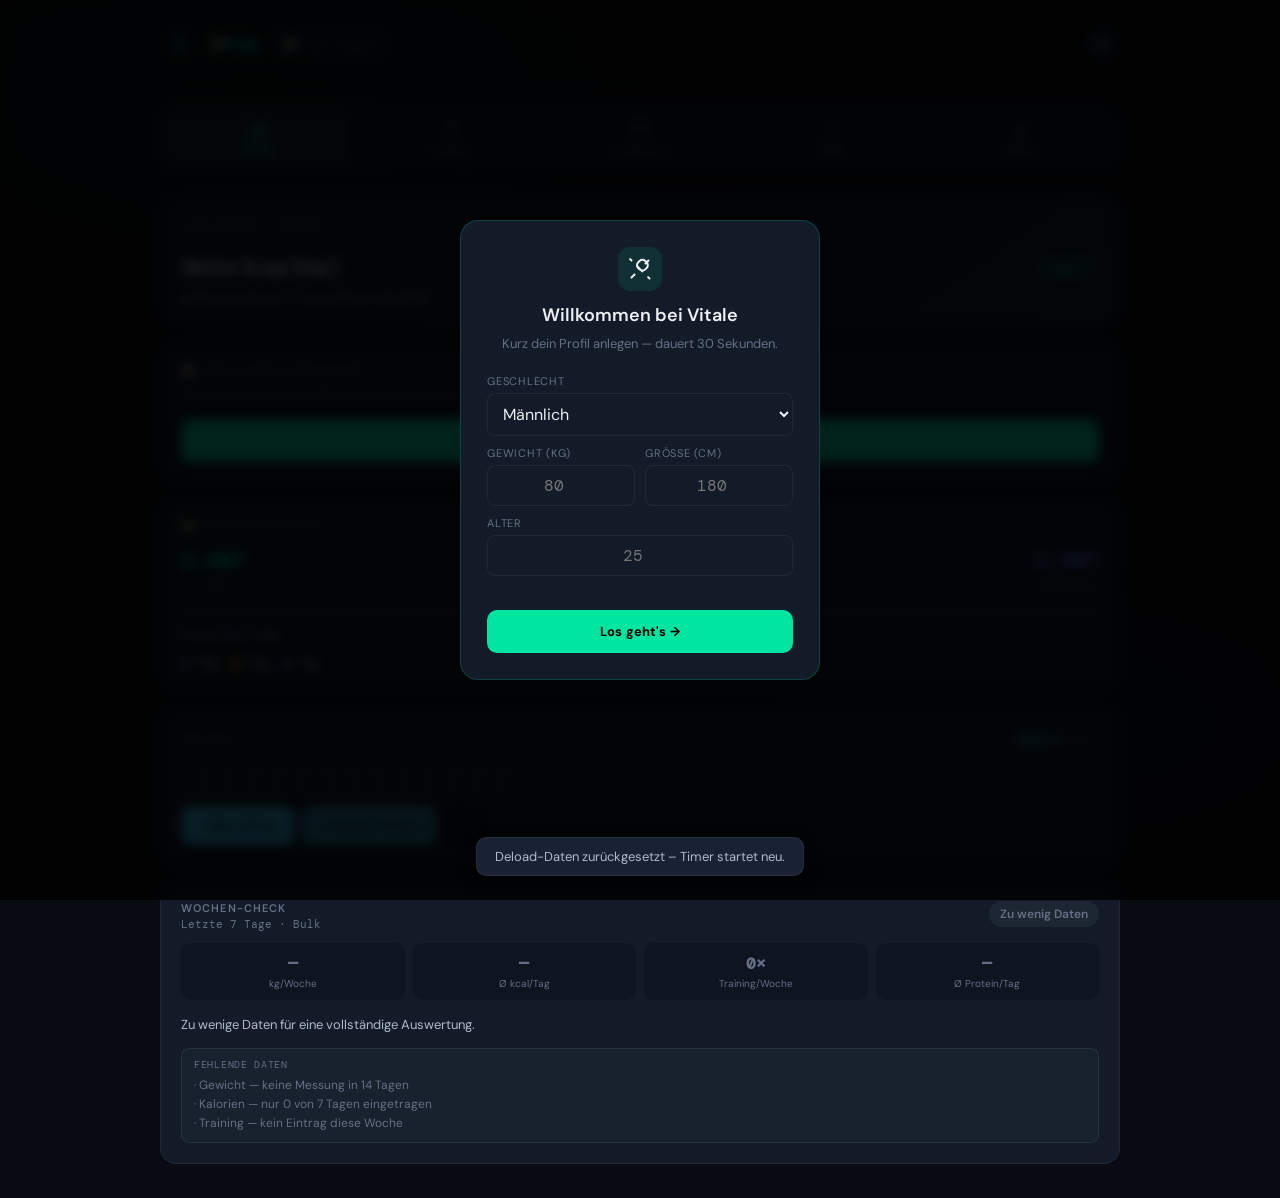
==== commit 4fa65159: "Replace emojis with SVG icons; UI updates Swap many emoji glyphs for inline SVG icons and add icon s" ====
--- a/index.html
+++ b/index.html
@@ -2,15 +2,19 @@
 <html lang="de">
 <head>
 <meta charset="UTF-8">
-<meta name="viewport" content="width=device-width, initial-scale=1.0, maximum-scale=1.0">
-<title>Vitale — KI Health Coach</title>
+<meta name="viewport" content="width=device-width, initial-scale=1.0">
+<title>Vitale — Smart Training Log</title>
+<meta name="description" content="Vitale — Recovery-gesteuertes Trainings-Log mit Apple-Watch-Integration">
+<link rel="preconnect" href="https://fonts.googleapis.com">
+<link rel="preconnect" href="https://fonts.gstatic.com" crossorigin>
 <link href="https://fonts.googleapis.com/css2?family=DM+Sans:ital,opsz,wght@0,9..40,300;0,9..40,400;0,9..40,500;0,9..40,600;0,9..40,700;1,9..40,400&family=DM+Mono:wght@400;500&display=swap" rel="stylesheet">
 <link rel="stylesheet" href="css/style.css">
 <meta name="apple-mobile-web-app-capable" content="yes">
 <meta name="apple-mobile-web-app-status-bar-style" content="black-translucent">
 <meta name="apple-mobile-web-app-title" content="Vitale">
 <meta name="theme-color" content="#00E5A0">
-<link rel="apple-touch-icon" href="/assets/logo.png">
+<link rel="icon" type="image/png" href="assets/logo.png">
+<link rel="apple-touch-icon" href="assets/logo.png">
 </head>
 <body>
 <div class="app">
@@ -18,21 +22,22 @@
 <!-- HEADER -->
 <header>
   <div class="logo">
-    <img src="assets/logo.png" alt="Vitale" width="76" height="76" style="border-radius:10px;object-fit:contain;flex-shrink:0;">
+    <img src="assets/logo.png" alt="Vitale" width="40" height="40" style="border-radius:10px;object-fit:contain;flex-shrink:0;">
     <div style="display:flex;align-items:center;gap:10px;">
       <div class="logo-name">Vi<span>tale</span></div>
-      <div class="status-pill"><div class="pulse"></div><span>KI aktiv</span></div>
-    </div>
-  </div>
+      <div class="status-pill" id="watch-pill"><div class="pulse" id="watch-pill-pulse"></div><span id="watch-pill-text">⌚ Kein Import</span></div>
+    </div>
+  </div>
+  <button class="header-settings-btn" onclick="switchTab('settings',this)" aria-label="Einstellungen"><svg class="icon" viewBox="0 0 24 24" fill="none" stroke="currentColor" stroke-width="2" stroke-linecap="round" stroke-linejoin="round"><circle cx="12" cy="12" r="3"/><path d="M19.4 15a1.65 1.65 0 0 0 .33 1.82l.06.06a2 2 0 0 1-2.83 2.83l-.06-.06a1.65 1.65 0 0 0-1.82-.33 1.65 1.65 0 0 0-1 1.51V21a2 2 0 0 1-4 0v-.09A1.65 1.65 0 0 0 9 19.4a1.65 1.65 0 0 0-1.82.33l-.06.06a2 2 0 0 1-2.83-2.83l.06-.06A1.65 1.65 0 0 0 4.68 15a1.65 1.65 0 0 0-1.51-1H3a2 2 0 0 1 0-4h.09A1.65 1.65 0 0 0 4.6 9a1.65 1.65 0 0 0-.33-1.82l-.06-.06a2 2 0 0 1 2.83-2.83l.06.06A1.65 1.65 0 0 0 9 4.68a1.65 1.65 0 0 0 1-1.51V3a2 2 0 0 1 4 0v.09a1.65 1.65 0 0 0 1 1.51 1.65 1.65 0 0 0 1.82-.33l.06-.06a2 2 0 0 1 2.83 2.83l-.06.06A1.65 1.65 0 0 0 19.4 9a1.65 1.65 0 0 0 1.51 1H21a2 2 0 0 1 0 4h-.09a1.65 1.65 0 0 0-1.51 1z"/></svg></button>
 </header>
 
 <!-- TABS (desktop ≥1024px) -->
 <div class="nav-tabs">
-  <button class="bottom-tab active" onclick="switchTab('home',this)"><span class="bottom-tab-icon">⚡</span>Heute</button>
-  <button class="bottom-tab" onclick="switchTab('training',this)"><span class="bottom-tab-icon">🏋️</span>Training</button>
-  <button class="bottom-tab" onclick="switchTab('nutrition',this)"><span class="bottom-tab-icon">🥗</span>Ernährung</button>
-  <button class="bottom-tab" onclick="switchTab('profile',this)"><span class="bottom-tab-icon">👤</span>Profil & Körper</button>
-  <button class="bottom-tab" onclick="switchTab('settings',this)"><span class="bottom-tab-icon">⚙️</span>Einstellungen</button>
+  <button class="bottom-tab active" onclick="switchTab('home',this)"><span class="bottom-tab-icon"><svg class="icon" viewBox="0 0 24 24" fill="none" stroke="currentColor" stroke-width="2" stroke-linecap="round" stroke-linejoin="round"><path d="M3 9l9-7 9 7v11a2 2 0 0 1-2 2H5a2 2 0 0 1-2-2z"/><polyline points="9 22 9 12 15 12 15 22"/></svg></span>Heute</button>
+  <button class="bottom-tab" onclick="switchTab('training',this)"><span class="bottom-tab-icon"><svg class="icon" viewBox="0 0 24 24" fill="none" stroke="currentColor" stroke-width="2" stroke-linecap="round" stroke-linejoin="round"><path d="M14.4 14.4 9.6 9.6"/><path d="M18.657 5.343a4 4 0 0 1 0 5.657l-1.414 1.414a4 4 0 0 1-5.657 0l-1.414-1.414a4 4 0 0 1 0-5.657l1.414-1.414a4 4 0 0 1 5.657 0z"/><path d="m21.5 21.5-1.4-1.4"/><path d="M3.5 3.5 2.1 2.1"/><path d="m6.5 17.5-3 3"/><path d="m17.5 6.5 3-3"/></svg></span>Training</button>
+  <button class="bottom-tab" onclick="switchTab('nutrition',this)"><span class="bottom-tab-icon"><svg class="icon" viewBox="0 0 24 24" fill="none" stroke="currentColor" stroke-width="2" stroke-linecap="round" stroke-linejoin="round"><path d="M3 2v7c0 1.1.9 2 2 2h4a2 2 0 0 0 2-2V2"/><path d="M7 2v20"/><path d="M21 15V2a5 5 0 0 0-5 5v6c0 1.1.9 2 2 2h3zm0 0v7"/></svg></span>Ernährung</button>
+  <button class="bottom-tab" onclick="switchTab('profile',this)"><span class="bottom-tab-icon"><svg class="icon" viewBox="0 0 24 24" fill="none" stroke="currentColor" stroke-width="2" stroke-linecap="round" stroke-linejoin="round"><path d="M20 21v-2a4 4 0 0 0-4-4H8a4 4 0 0 0-4 4v2"/><circle cx="12" cy="7" r="4"/></svg></span>Profil</button>
+  <button class="bottom-tab" onclick="switchTab('body',this)"><span class="bottom-tab-icon"><svg class="icon" viewBox="0 0 24 24" fill="none" stroke="currentColor" stroke-width="2" stroke-linecap="round" stroke-linejoin="round"><path d="M21.3 8.7 8.7 21.3c-1 1-2.5 1-3.4 0l-2.6-2.6c-1-1-1-2.5 0-3.4L15.3 2.7c1-1 2.5-1 3.4 0l2.6 2.6c1 .9 1 2.5 0 3.4z"/><path d="m7.5 10.5 2 2"/><path d="m10.5 7.5 2 2"/><path d="m13.5 4.5 2 2"/><path d="m4.5 13.5 2 2"/></svg></span>Körper</button>
 </div>
 
 <!-- ═══════════ HEUTE ═══════════ -->
@@ -68,18 +73,19 @@
   <div class="card">
     <div class="card-label" style="margin-bottom:12px;">Trainingsplan-Modus</div>
     <div class="mode-selector">
-      <button class="mode-btn active" id="mode-beginner" onclick="setTrainingMode('beginner')">🌱 Einsteiger<br><span style="font-weight:400;font-size:10px;color:var(--muted);">KI-Vorschlagsplan</span></button>
-      <button class="mode-btn" id="mode-advanced" onclick="setTrainingMode('advanced')">🏋️ Fortgeschritten<br><span style="font-weight:400;font-size:10px;color:var(--muted);">Eigener Plan</span></button>
-    </div>
-    <p id="mode-desc" style="font-size:12px;color:var(--muted);line-height:1.6;">Im Einsteiger-Modus erstellt die KI automatisch einen Push/Pull/Legs-Plan basierend auf deiner Recovery.</p>
-  </div>
-
-  <div class="ai-box"><div class="ai-chip">📅 KI WOCHENPLAN</div><div id="week-status">Berechne...</div></div>
+      <button class="mode-btn active" id="mode-beginner" onclick="setTrainingMode('beginner')"><svg class="icon" viewBox="0 0 24 24" fill="none" stroke="currentColor" stroke-width="2" stroke-linecap="round" stroke-linejoin="round"><path d="M11 20A7 7 0 0 1 9.8 6.1C15.5 5 17 4.48 19 2c1 2 2 4.18 2 8 0 5.5-4.78 10-10 10z"/><path d="M2 21c0-3 1.85-5.36 5.08-6C9.5 14.52 12 13 13 12"/></svg> Einsteiger<br><span style="font-weight:400;font-size:10px;color:var(--muted);">Auto-Vorschlagsplan</span></button>
+      <button class="mode-btn" id="mode-advanced" onclick="setTrainingMode('advanced')"><svg class="icon" viewBox="0 0 24 24" fill="none" stroke="currentColor" stroke-width="2" stroke-linecap="round" stroke-linejoin="round"><path d="M14.4 14.4 9.6 9.6"/><path d="M18.657 5.343a4 4 0 0 1 0 5.657l-1.414 1.414a4 4 0 0 1-5.657 0l-1.414-1.414a4 4 0 0 1 0-5.657l1.414-1.414a4 4 0 0 1 5.657 0z"/><path d="m21.5 21.5-1.4-1.4"/><path d="M3.5 3.5 2.1 2.1"/><path d="m6.5 17.5-3 3"/><path d="m17.5 6.5 3-3"/></svg> Fortgeschritten<br><span style="font-weight:400;font-size:10px;color:var(--muted);">Eigener Plan</span></button>
+    </div>
+    <p id="mode-desc" style="font-size:12px;color:var(--muted);line-height:1.6;">Im Einsteiger-Modus erstellt Vitale automatisch einen Push/Pull/Legs-Plan basierend auf deiner Recovery.</p>
+  </div>
+
+  <div class="ai-box"><div class="ai-chip"><svg class="icon" viewBox="0 0 24 24" fill="none" stroke="currentColor" stroke-width="2" stroke-linecap="round" stroke-linejoin="round"><rect x="3" y="4" width="18" height="18" rx="2" ry="2"/><line x1="16" y1="2" x2="16" y2="6"/><line x1="8" y1="2" x2="8" y2="6"/><line x1="3" y1="10" x2="21" y2="10"/></svg> AUTO-PLAN</div><div id="week-status">Berechne...</div></div>
   <div class="week-grid" id="week-grid"></div>
+  <div id="volume-tracker" style="margin-top:10px;"></div>
   <div class="card" id="selected-workout"><div class="card-label">Wochenplan</div><p style="font-size:13px;color:var(--muted);">Tippe auf einen Tag für Details.</p></div>
 
   <!-- Log -->
-  <div class="card" style="margin-top:16px;">
+  <div class="card" id="training-log-card">
     <div class="card-header">
       <div class="card-label">Trainings-Log</div>
       <div style="display:flex;gap:8px;align-items:center;">
@@ -94,43 +100,51 @@
     </div>
   </div>
 
-  <!-- Wochenbilanz -->
-  <div class="card">
-    <div class="card-label" style="margin-bottom:12px;">Wochenbilanz (7 Tage)</div>
-    <div class="week-summary-grid">
-      <div class="summary-card"><div class="summary-val" id="wb-sessions" style="color:var(--accent);">0</div><div class="summary-label">Sessions</div></div>
-      <div class="summary-card"><div class="summary-val" id="wb-volume" style="color:var(--info);">0t</div><div class="summary-label">Gesamtvolumen</div></div>
-      <div class="summary-card"><div class="summary-val" id="wb-pr" style="color:var(--warn);">0</div><div class="summary-label">Neue PRs</div></div>
-    </div>
-    <div id="wb-progress-bars"></div>
-  </div>
-
-  <!-- Muskelgruppen Volumen & Sätze -->
-  <div class="card">
-    <div class="card-label" style="margin-bottom:12px;">Muskelgruppen — Volumen &amp; Sätze (7 Tage)</div>
-    <div id="muscle-group-stats"><p style="font-size:12px;color:var(--muted);">Trage Kraftwerte ein.</p></div>
-  </div>
-
-  <div class="card">
-    <div class="card-label" style="margin-bottom:12px;">Kalorien- & Trainings-Wochenfeedback</div>
-    <div class="ai-box" style="margin-bottom:0;"><div class="ai-chip">📊 WOCHENREVIEW</div><div id="week-feedback">Sammle Daten...</div></div>
-  </div>
-
   <!-- Kraftwerte Log -->
-  <div class="card">
+  <div class="card" id="exercise-log-card">
     <div class="card-label" style="margin-bottom:12px;">Kraftwerte eintragen</div>
     <div id="exercise-log-list"></div>
     <button class="btn-dashed" onclick="addExercise()" style="margin-top:10px;">+ Extra-Übung hinzufügen</button>
   </div>
 
   <div class="card">
-    <div class="card-label" style="margin-bottom:12px;">KI Feedback & Steigerung (heute)</div>
-    <div class="ai-box" style="margin-bottom:0;"><div class="ai-chip">🤖 KI FEEDBACK</div><div id="log-ai-feedback">Trage Werte ein...</div></div>
-  </div>
-
-  <div class="card">
-    <div class="card-label" style="margin-bottom:12px;">Kraftentwicklung — Letzte 2 Wochen</div>
-    <div id="strength-history"></div>
+    <div class="card-label" style="margin-bottom:12px;">Coach-Feedback & Steigerung (heute)</div>
+    <div class="ai-box" style="margin-bottom:0;"><div class="ai-chip">COACH-FEEDBACK</div><div id="log-ai-feedback">Trage Werte ein...</div></div>
+  </div>
+
+  <div class="collapse-head" onclick="toggleAnalyseBlock()" style="margin-bottom:14px;cursor:pointer;display:flex;align-items:center;justify-content:space-between;padding:12px 16px;background:var(--surface);border:1px solid var(--border);border-radius:12px;">
+    <div style="font-size:11px;font-weight:600;color:var(--muted);letter-spacing:.1em;text-transform:uppercase;">Woche &amp; Analyse</div>
+    <span id="analyse-arrow" style="color:var(--muted);font-size:16px;transition:transform .2s;">▾</span>
+  </div>
+  <div id="analyse-block" style="display:none;">
+
+    <!-- Wochenbilanz -->
+    <div class="card">
+      <div class="card-label" style="margin-bottom:12px;">Wochenbilanz (7 Tage)</div>
+      <div class="week-summary-grid">
+        <div class="summary-card"><div class="summary-val" id="wb-sessions" style="color:var(--accent);">0</div><div class="summary-label">Sessions</div></div>
+        <div class="summary-card"><div class="summary-val" id="wb-volume" style="color:var(--info);">0t</div><div class="summary-label">Gesamtvolumen</div></div>
+        <div class="summary-card"><div class="summary-val" id="wb-pr" style="color:var(--warn);">0</div><div class="summary-label">Neue PRs</div></div>
+      </div>
+      <div id="wb-progress-bars"></div>
+    </div>
+
+    <!-- Muskelgruppen Volumen & Sätze -->
+    <div class="card">
+      <div class="card-label" style="margin-bottom:12px;">Muskelgruppen — Volumen &amp; Sätze (7 Tage)</div>
+      <div id="muscle-group-stats"><p style="font-size:12px;color:var(--muted);">Trage Kraftwerte ein.</p></div>
+    </div>
+
+    <div class="card">
+      <div class="card-label" style="margin-bottom:12px;">Kalorien- &amp; Trainings-Wochenfeedback</div>
+      <div class="ai-box" style="margin-bottom:0;"><div class="ai-chip"><svg class="icon" viewBox="0 0 24 24" fill="none" stroke="currentColor" stroke-width="2" stroke-linecap="round" stroke-linejoin="round"><line x1="18" y1="20" x2="18" y2="10"/><line x1="12" y1="20" x2="12" y2="4"/><line x1="6" y1="20" x2="6" y2="14"/></svg> WOCHENREVIEW</div><div id="week-feedback">Sammle Daten...</div></div>
+    </div>
+
+    <div class="card">
+      <div class="card-label" style="margin-bottom:12px;">Kraftentwicklung — Letzte 2 Wochen</div>
+      <div id="strength-history"></div>
+    </div>
+
   </div>
 </div>
 
@@ -165,8 +179,8 @@
           <input type="number" id="meal-carbs" placeholder="70" inputmode="numeric" min="0" style="background:var(--card);border:1px solid rgba(255,173,51,0.3);border-radius:8px;padding:8px;color:var(--text);font-size:14px;font-family:'DM Mono',monospace;outline:none;text-align:center;width:100%;transition:border-color .18s;" onfocus="this.style.borderColor='var(--warn)'" onblur="this.style.borderColor='rgba(255,173,51,0.3)'">
         </div>
         <div class="form-group">
-          <label style="color:#9B7FFF;">FETT g</label>
-          <input type="number" id="meal-fat" placeholder="15" inputmode="numeric" min="0" style="background:var(--card);border:1px solid rgba(155,127,255,0.3);border-radius:8px;padding:8px;color:var(--text);font-size:14px;font-family:'DM Mono',monospace;outline:none;text-align:center;width:100%;transition:border-color .18s;" onfocus="this.style.borderColor='#9B7FFF'" onblur="this.style.borderColor='rgba(155,127,255,0.3)'">
+          <label style="color:var(--purple);">FETT g</label>
+          <input type="number" id="meal-fat" placeholder="15" inputmode="numeric" min="0" style="background:var(--card);border:1px solid rgba(155,127,255,0.3);border-radius:8px;padding:8px;color:var(--text);font-size:14px;font-family:'DM Mono',monospace;outline:none;text-align:center;width:100%;transition:border-color .18s;" onfocus="this.style.borderColor='var(--purple)'" onblur="this.style.borderColor='rgba(155,127,255,0.3)'">
         </div>
       </div>
       <div style="font-size:10px;color:var(--muted);margin-bottom:8px;font-family:'DM Mono',monospace;" id="meal-auto-kcal"></div>
@@ -190,11 +204,11 @@
 
   <div class="card">
     <div class="card-label" style="margin-bottom:12px;">Makro-Verteilung (zielangepasst)</div>
-    <div class="macro-bar" id="macro-bar"><div style="width:33%;background:var(--info);border-radius:4px 0 0 4px;"></div><div style="width:42%;background:var(--warn);"></div><div style="width:25%;background:#9B7FFF;border-radius:0 4px 4px 0;"></div></div>
+    <div class="macro-bar" id="macro-bar"><div style="width:33%;background:var(--info);border-radius:4px 0 0 4px;"></div><div style="width:42%;background:var(--warn);"></div><div style="width:25%;background:var(--purple);border-radius:0 4px 4px 0;"></div></div>
     <div style="display:flex;gap:14px;font-size:11px;margin-bottom:14px;font-family:'DM Mono',monospace;">
       <span style="color:var(--info);">■ Protein</span>
       <span style="color:var(--warn);">■ Kohlenhydrate</span>
-      <span style="color:#9B7FFF;">■ Fett</span>
+      <span style="color:var(--purple);">■ Fett</span>
     </div>
     <div id="macro-details"></div>
   </div>
@@ -243,7 +257,7 @@
 
   <!-- Periodisierungs-Check -->
   <div class="card" id="periodization-card" style="display:none;">
-    <div class="card-label" style="margin-bottom:12px;">Periodisierungs-Check (KI)</div>
+    <div class="card-label" style="margin-bottom:12px;">Periodisierungs-Check</div>
     <div id="periodization-content"></div>
   </div>
 
@@ -253,23 +267,15 @@
   </div>
 </div>
 
-<!-- ═══════════ PROFIL & KÖRPER ═══════════ -->
+<!-- ═══════════ PROFIL ═══════════ -->
 <div id="profile" class="panel">
-
-  <div class="sub-tabs">
-    <button class="sub-tab" data-group="profile" data-name="profil" onclick="switchSubTab('profile','profil')">Profil</button>
-    <button class="sub-tab" data-group="profile" data-name="koerper" onclick="switchSubTab('profile','koerper')">Körper</button>
-  </div>
-
-  <!-- ── SUB: PROFIL ── -->
-  <div class="sub-panel" data-group="profile" data-name="profil">
 
     <div class="card">
       <div class="card-label" style="margin-bottom:14px;">Trainingsziel</div>
       <div class="goal-selector">
-        <button class="goal-btn active-bulk" id="goal-bulk" onclick="setGoal('bulk')"><span class="goal-icon">📈</span>Bulk<span class="goal-label">+300 kcal</span></button>
-        <button class="goal-btn" id="goal-maintain" onclick="setGoal('maintain')"><span class="goal-icon">⚖️</span>Maintain<span class="goal-label">TDEE Erhalt</span></button>
-        <button class="goal-btn" id="goal-cut" onclick="setGoal('cut')"><span class="goal-icon">🔥</span>Cut<span class="goal-label">−400 kcal</span></button>
+        <button class="goal-btn active-bulk" id="goal-bulk" onclick="setGoal('bulk')"><span class="goal-icon"><svg class="icon" viewBox="0 0 24 24" fill="none" stroke="currentColor" stroke-width="2" stroke-linecap="round" stroke-linejoin="round"><polyline points="23 6 13.5 15.5 8.5 10.5 1 18"/><polyline points="17 6 23 6 23 12"/></svg></span>Bulk<span class="goal-label">+300 kcal</span></button>
+        <button class="goal-btn" id="goal-maintain" onclick="setGoal('maintain')"><span class="goal-icon"><svg class="icon" viewBox="0 0 24 24" fill="none" stroke="currentColor" stroke-width="2" stroke-linecap="round" stroke-linejoin="round"><path d="m16 16 3-8 3 8c-.87.65-1.92 1-3 1s-2.13-.35-3-1z"/><path d="m2 16 3-8 3 8c-.87.65-1.92 1-3 1s-2.13-.35-3-1z"/><path d="M7 21h10"/><path d="M12 3v18"/><path d="M3 7h2c2 0 5-1 7-2 2 1 5 2 7 2h2"/></svg></span>Maintain<span class="goal-label">TDEE Erhalt</span></button>
+        <button class="goal-btn" id="goal-cut" onclick="setGoal('cut')"><span class="goal-icon"><svg class="icon" viewBox="0 0 24 24" fill="none" stroke="currentColor" stroke-width="2" stroke-linecap="round" stroke-linejoin="round"><path d="M8.5 14.5A2.5 2.5 0 0 0 11 12c0-1.38-.5-2-1-3-1.072-2.143-.224-4.054 2-6 .5 2.5 2 4.9 4 6.5 2 1.6 3 3.5 3 5.5a7 7 0 1 1-14 0c0-1.153.433-2.294 1-3a2.5 2.5 0 0 0 2.5 2.5z"/></svg></span>Cut<span class="goal-label">−400 kcal</span></button>
       </div>
     </div>
 
@@ -298,7 +304,7 @@
       </div>
       <div class="slider-row">
         <div class="slider-header"><span class="slider-label">💓 HRV-Score</span><span class="slider-val" id="hrv-val">55 ms</span></div>
-        <input type="range" min="20" max="100" value="55" id="hrv" oninput="updateAll()">
+        <input type="range" min="20" max="200" value="55" id="hrv" oninput="updateAll()">
       </div>
       <div class="slider-row">
         <div class="slider-header"><span class="slider-label">❤️ Ruhepuls</span><span class="slider-val" id="rhr-val">58 bpm</span></div>
@@ -331,7 +337,7 @@
     <div class="card">
       <div class="card-label" style="margin-bottom:4px;">Einstellungen</div>
       <div class="toggle-row">
-        <span style="font-size:13px;">KI fragt vor Plan-Änderungen</span>
+        <span style="font-size:13px;">Vitale fragt vor Plan-Änderungen</span>
         <label class="toggle-wrap"><input type="checkbox" id="ask-before-change" checked onchange="saveAll()"><span class="toggle-slider"></span></label>
       </div>
       <div class="toggle-row" style="border-bottom:none;">
@@ -340,16 +346,62 @@
       </div>
     </div>
 
-  </div><!-- /sub profil -->
-
-  <!-- ── SUB: KÖRPER ── -->
-  <div class="sub-panel" data-group="profile" data-name="koerper">
-
-    <div class="ai-box">
-      <div class="ai-chip">🩺 VERLETZUNGS-BYPASS</div>
-      <div>Tippe auf eine Körperstelle, wenn du dort Schmerzen hast. Die KI passt dein Training an, ohne den schmerzenden Bereich zu belasten.</div>
-    </div>
-    <div class="card">
+</div>
+
+<!-- ═══════════ KÖRPER ═══════════ -->
+<div id="body" class="panel">
+
+  <div class="card" id="body-hero-card">
+    <div id="body-hero-content">
+      <p style="font-size:12px;color:var(--muted);">Erste Messung speichern um den Fortschritt zu sehen.</p>
+    </div>
+    <div id="body-goals-section" style="margin-top:14px;padding-top:14px;border-top:1px solid var(--border);"></div>
+  </div>
+
+  <div class="card">
+    <div class="card-label" style="margin-bottom:8px;">Körperfettanteil — Navy-Methode</div>
+    <p style="font-size:12px;color:var(--muted);margin-bottom:14px;line-height:1.6;">Miss: Hals unter dem Kehlkopf, Taille an der schmalsten Stelle, Hüfte an der breitesten.</p>
+    <div style="display:grid;grid-template-columns:1fr 1fr;gap:12px;margin-bottom:14px;">
+      <div class="form-group"><label>HALSUMFANG (CM)</label><input type="number" id="m-neck" value="38" step="0.5" oninput="calcNavy()"></div>
+      <div class="form-group"><label id="waist-label">BAUCHNABEL (TAILLE)</label><input type="number" id="m-waist" value="84" step="0.5" oninput="calcNavy()"></div>
+      <div class="form-group" id="hip-group" style="display:none;"><label>HÜFTUMFANG (CM)</label><input type="number" id="m-hip" value="95" step="0.5" oninput="calcNavy()"></div>
+    </div>
+    <div id="navy-result"></div>
+  </div>
+
+  <div class="card">
+    <div class="card-label" style="margin-bottom:14px;">Weitere Körpermaße</div>
+    <div style="display:grid;grid-template-columns:1fr 1fr 1fr;gap:12px;">
+      <div class="form-group"><label>BRUST (CM)</label><input type="number" id="m-chest" value="100" step="0.5"></div>
+      <div class="form-group"><label>OBERARM (CM)</label><input type="number" id="m-arm" value="38" step="0.5"></div>
+      <div class="form-group"><label>OBERSCHENKEL (CM)</label><input type="number" id="m-thigh" value="58" step="0.5"></div>
+    </div>
+    <div id="measure-edit-banner" style="display:none;background:rgba(255,173,51,0.08);border:1px solid rgba(255,173,51,0.25);border-radius:9px;padding:10px 12px;margin-top:12px;"></div>
+    <button id="measure-save-btn" class="btn-primary" style="margin-top:12px;" onclick="saveMeasurement()">📏 Heutige Maße + KFA speichern</button>
+    <div id="measure-save-status" style="margin-top:8px;font-size:12px;"></div>
+  </div>
+
+  <div class="card" id="measure-history-card"><div class="card-label" style="margin-bottom:12px;">Verlauf — gespeicherte Messungen</div><div id="measure-history"></div></div>
+
+  <div class="card" id="mass-compare-card">
+    <div class="card-label" style="margin-bottom:12px;">Fortschritts-Vergleich</div>
+    <div style="display:grid;grid-template-columns:1fr 1fr;gap:12px;margin-bottom:14px;">
+      <div class="form-group"><label>VON</label><select id="compare-date-a" onchange="renderMassCompare()"></select></div>
+      <div class="form-group"><label>BIS</label><select id="compare-date-b" onchange="renderMassCompare()"></select></div>
+    </div>
+    <div id="mass-compare-result"></div>
+  </div>
+
+  <div class="card" style="padding:0;overflow:hidden;">
+    <div class="collapse-head" onclick="toggleSchmerzenBlock()" style="padding:14px 16px;display:flex;justify-content:space-between;align-items:center;cursor:pointer;user-select:none;-webkit-user-select:none;">
+      <span class="card-label" style="margin:0;">Schmerzen &amp; Körperstellen</span>
+      <span id="schmerzen-arrow" style="color:var(--muted);font-size:18px;line-height:1;transition:transform .2s;display:inline-block;">›</span>
+    </div>
+    <div id="schmerzen-block" style="display:none;padding:0 16px 16px;">
+      <div class="ai-box" style="margin-bottom:14px;">
+        <div class="ai-chip">🩺 VERLETZUNGS-BYPASS</div>
+        <div>Tippe auf eine Körperstelle, wenn du dort Schmerzen hast. Vitale passt dein Training an, ohne den schmerzenden Bereich zu belasten.</div>
+      </div>
       <div class="card-label" style="margin-bottom:14px;">Body-Map — wo zwickt es?</div>
       <div class="bodymap-wrap">
         <div class="bodymap-svg">
@@ -374,35 +426,9 @@
         </div>
         <div class="injury-info" id="injury-info"><p style="font-size:13px;color:var(--muted);">Keine Beschwerden. Training läuft wie geplant. 💪</p></div>
       </div>
-    </div>
-    <div class="card" id="injury-adjustment" style="display:none;"><div class="card-label" style="margin-bottom:12px;">KI-Trainingsanpassung</div><div id="injury-adjust-content"></div></div>
-
-    <div class="card">
-      <div class="card-label" style="margin-bottom:8px;">Körperfettanteil — Navy-Methode</div>
-      <p style="font-size:12px;color:var(--muted);margin-bottom:14px;line-height:1.6;">Miss: Hals unter dem Kehlkopf, Taille an der schmalsten Stelle, Hüfte an der breitesten.</p>
-      <div style="display:grid;grid-template-columns:1fr 1fr;gap:12px;margin-bottom:14px;">
-        <div class="form-group"><label>HALSUMFANG (CM)</label><input type="number" id="m-neck" value="38" step="0.5" oninput="calcNavy()"></div>
-        <div class="form-group"><label id="waist-label">BAUCHNABEL (TAILLE)</label><input type="number" id="m-waist" value="84" step="0.5" oninput="calcNavy()"></div>
-        <div class="form-group" id="hip-group" style="display:none;"><label>HÜFTUMFANG (CM)</label><input type="number" id="m-hip" value="95" step="0.5" oninput="calcNavy()"></div>
-      </div>
-      <div id="navy-result"></div>
-    </div>
-
-    <div class="card">
-      <div class="card-label" style="margin-bottom:14px;">Weitere Körpermaße</div>
-      <div style="display:grid;grid-template-columns:1fr 1fr 1fr;gap:12px;">
-        <div class="form-group"><label>BRUST (CM)</label><input type="number" id="m-chest" value="100" step="0.5"></div>
-        <div class="form-group"><label>OBERARM (CM)</label><input type="number" id="m-arm" value="38" step="0.5"></div>
-        <div class="form-group"><label>OBERSCHENKEL (CM)</label><input type="number" id="m-thigh" value="58" step="0.5"></div>
-      </div>
-      <div id="measure-edit-banner" style="display:none;background:rgba(255,173,51,0.08);border:1px solid rgba(255,173,51,0.25);border-radius:9px;padding:10px 12px;margin-top:12px;"></div>
-      <button id="measure-save-btn" class="btn-primary" style="margin-top:12px;" onclick="saveMeasurement()">📏 Heutige Maße + KFA speichern</button>
-      <div id="measure-save-status" style="margin-top:8px;font-size:12px;"></div>
-    </div>
-
-    <div class="card"><div class="card-label" style="margin-bottom:12px;">Verlauf — gespeicherte Messungen</div><div id="measure-history"></div></div>
-
-  </div><!-- /sub koerper -->
+      <div id="injury-adjustment" style="display:none;margin-top:14px;"><div class="card-label" style="margin-bottom:12px;">Trainingsanpassung</div><div id="injury-adjust-content"></div></div>
+    </div>
+  </div>
 
 </div>
 
@@ -414,9 +440,9 @@
     <div class="card-label" style="margin-bottom:12px;">App-Modus</div>
     <p style="font-size:12px;color:var(--muted);margin-bottom:14px;line-height:1.6;">Wähle die Detailtiefe der Home-Ansicht. Basic ist minimalistisch, Einsteiger zeigt Guides, Advanced alle Metriken.</p>
     <div class="ui-mode-toggle" style="width:100%;">
-      <button class="mode-btn" data-mode="basic" onclick="setUIMode('basic')" style="flex:1;">🚶 Basic</button>
-      <button class="mode-btn active" data-mode="beginner" onclick="setUIMode('beginner')" style="flex:1;">🌱 Einsteiger</button>
-      <button class="mode-btn" data-mode="advanced" onclick="setUIMode('advanced')" style="flex:1;">⚡ Advanced</button>
+      <button class="mode-btn" data-mode="basic" onclick="setUIMode('basic')" style="flex:1;"><svg class="icon" viewBox="0 0 24 24" fill="none" stroke="currentColor" stroke-width="2" stroke-linecap="round" stroke-linejoin="round"><path d="M20 21v-2a4 4 0 0 0-4-4H8a4 4 0 0 0-4 4v2"/><circle cx="12" cy="7" r="4"/></svg> Basic</button>
+      <button class="mode-btn active" data-mode="beginner" onclick="setUIMode('beginner')" style="flex:1;"><svg class="icon" viewBox="0 0 24 24" fill="none" stroke="currentColor" stroke-width="2" stroke-linecap="round" stroke-linejoin="round"><path d="M11 20A7 7 0 0 1 9.8 6.1C15.5 5 17 4.48 19 2c1 2 2 4.18 2 8 0 5.5-4.78 10-10 10z"/><path d="M2 21c0-3 1.85-5.36 5.08-6C9.5 14.52 12 13 13 12"/></svg> Einsteiger</button>
+      <button class="mode-btn" data-mode="advanced" onclick="setUIMode('advanced')" style="flex:1;"><svg class="icon" viewBox="0 0 24 24" fill="none" stroke="currentColor" stroke-width="2" stroke-linecap="round" stroke-linejoin="round"><polygon points="13 2 3 14 12 14 11 22 21 10 12 10 13 2"/></svg> Advanced</button>
     </div>
   </div>
 
@@ -424,8 +450,8 @@
   <div class="card">
     <div class="card-label" style="margin-bottom:12px;">Erscheinungsbild</div>
     <div class="mode-selector" style="margin-bottom:0;">
-      <button class="mode-btn active" id="theme-dark" onclick="setTheme('dark')" style="flex:1;">🌙 Dark</button>
-      <button class="mode-btn" id="theme-light" onclick="setTheme('light')" style="flex:1;">☀️ Light</button>
+      <button class="mode-btn active" id="theme-dark" onclick="setTheme('dark')" style="flex:1;"><svg class="icon" viewBox="0 0 24 24" fill="none" stroke="currentColor" stroke-width="2" stroke-linecap="round" stroke-linejoin="round"><path d="M21 12.79A9 9 0 1 1 11.21 3 7 7 0 0 0 21 12.79z"/></svg> Dark</button>
+      <button class="mode-btn" id="theme-light" onclick="setTheme('light')" style="flex:1;"><svg class="icon" viewBox="0 0 24 24" fill="none" stroke="currentColor" stroke-width="2" stroke-linecap="round" stroke-linejoin="round"><circle cx="12" cy="12" r="5"/><line x1="12" y1="1" x2="12" y2="3"/><line x1="12" y1="21" x2="12" y2="23"/><line x1="4.22" y1="4.22" x2="5.64" y2="5.64"/><line x1="18.36" y1="18.36" x2="19.78" y2="19.78"/><line x1="1" y1="12" x2="3" y2="12"/><line x1="21" y1="12" x2="23" y2="12"/><line x1="4.22" y1="19.78" x2="5.64" y2="18.36"/><line x1="18.36" y1="5.64" x2="19.78" y2="4.22"/></svg> Light</button>
     </div>
   </div>
 
@@ -441,20 +467,39 @@
       </div>
     </div>
     <div class="import-zone" onclick="document.getElementById('health-file').click()">
-      <div style="font-size:32px;margin-bottom:10px;">⌚</div>
+      <div style="margin-bottom:10px;"><svg style="width:36px;height:36px;" viewBox="0 0 24 24" fill="none" stroke="currentColor" stroke-width="2" stroke-linecap="round" stroke-linejoin="round"><circle cx="12" cy="12" r="6"/><polyline points="12 10 12 12 13 13"/><path d="m16.13 7.66-.81-4.05a2 2 0 0 0-2-1.61h-2.68a2 2 0 0 0-2 1.61l-.78 3.96"/><path d="m7.88 16.36.8 4a2 2 0 0 0 2 1.61h2.72a2 2 0 0 0 2-1.61l.81-4.05"/></svg></div>
       <div style="font-size:13px;font-weight:600;">Health-Datei hochladen</div>
       <div style="font-size:11px;color:var(--muted);margin-top:4px;">CSV oder JSON · HRV, Ruhepuls, Schlaf, Schritte, Aktive Kalorien</div>
     </div>
     <input type="file" id="health-file" accept=".csv,.json" style="display:none;" onchange="importHealthFile(event)">
     <div id="import-status" style="margin-top:10px;font-size:12px;"></div>
-    <button class="btn-ghost" style="margin-top:10px;width:100%;color:var(--danger);border-color:rgba(255,87,87,0.3);" onclick="clearTodayWatchImport()">🗑 Heutigen Watch-Import löschen</button>
+    <button class="btn-ghost" style="margin-top:10px;width:100%;color:var(--danger);border-color:rgba(255,87,87,0.3);" onclick="clearTodayWatchImport()"><svg class="icon" viewBox="0 0 24 24" fill="none" stroke="currentColor" stroke-width="2" stroke-linecap="round" stroke-linejoin="round"><polyline points="3 6 5 6 21 6"/><path d="M19 6l-1 14a2 2 0 0 1-2 2H8a2 2 0 0 1-2-2L5 6"/><path d="M10 11v6"/><path d="M14 11v6"/><path d="M9 6V4a1 1 0 0 1 1-1h4a1 1 0 0 1 1 1v2"/></svg> Heutigen Watch-Import löschen</button>
   </div>
 
   <!-- Deload-Zyklus -->
   <div class="card">
     <div class="card-label" style="margin-bottom:12px;">Deload-Zyklus</div>
     <div id="deload-status"></div>
-    <button class="btn-ghost" style="margin-top:12px;width:100%;" onclick="resetDeloadCycle()">🔄 Neuen Trainingszyklus starten</button>
+    <button class="btn-ghost" style="margin-top:12px;width:100%;" onclick="resetDeloadCycle()"><svg class="icon" viewBox="0 0 24 24" fill="none" stroke="currentColor" stroke-width="2" stroke-linecap="round" stroke-linejoin="round"><polyline points="23 4 23 10 17 10"/><polyline points="1 20 1 14 7 14"/><path d="M3.51 9a9 9 0 0 1 14.85-3.36L23 10M1 14l4.64 4.36A9 9 0 0 0 20.49 15"/></svg> Neuen Trainingszyklus starten</button>
+  </div>
+
+  <!-- Datensicherung -->
+  <div class="card">
+    <div class="card-label">Datensicherung</div>
+    <p style="font-size:12px;color:var(--muted);margin-bottom:12px;">
+      Vor dem Löschen des Lesezeichens immer exportieren.
+      Alle Logs, Messungen und PRs werden gesichert.
+    </p>
+    <button onclick="exportAllData()" class="btn-primary" style="width:100%;margin-bottom:8px;">
+      <svg class="icon" viewBox="0 0 24 24" fill="none" stroke="currentColor" stroke-width="2" stroke-linecap="round" stroke-linejoin="round"><path d="M21 15v4a2 2 0 0 1-2 2H5a2 2 0 0 1-2-2v-4"/><polyline points="7 10 12 15 17 10"/><line x1="12" y1="15" x2="12" y2="3"/></svg> Daten exportieren
+    </button>
+    <label style="display:block;width:100%;">
+      <input type="file" accept=".json" onchange="importAllData(this.files[0])"
+             style="display:none" id="import-file-input">
+      <span class="btn-secondary" style="display:block;text-align:center;cursor:pointer;padding:10px;">
+        <svg class="icon" viewBox="0 0 24 24" fill="none" stroke="currentColor" stroke-width="2" stroke-linecap="round" stroke-linejoin="round"><path d="M21 15v4a2 2 0 0 1-2 2H5a2 2 0 0 1-2-2v-4"/><polyline points="17 8 12 3 7 8"/><line x1="12" y1="3" x2="12" y2="15"/></svg> Daten importieren
+      </span>
+    </label>
   </div>
 
 </div><!-- /settings -->
@@ -462,24 +507,24 @@
 <!-- BOTTOM NAV -->
 <nav class="bottom-nav">
   <button class="bottom-tab active" onclick="switchTab('home',this)">
-    <span class="bottom-tab-icon">🏠</span>
+    <span class="bottom-tab-icon"><svg class="icon" viewBox="0 0 24 24" fill="none" stroke="currentColor" stroke-width="2" stroke-linecap="round" stroke-linejoin="round"><path d="M3 9l9-7 9 7v11a2 2 0 0 1-2 2H5a2 2 0 0 1-2-2z"/><polyline points="9 22 9 12 15 12 15 22"/></svg></span>
     <span class="bottom-tab-label">Heute</span>
   </button>
   <button class="bottom-tab" onclick="switchTab('training',this)">
-    <span class="bottom-tab-icon">💪</span>
+    <span class="bottom-tab-icon"><svg class="icon" viewBox="0 0 24 24" fill="none" stroke="currentColor" stroke-width="2" stroke-linecap="round" stroke-linejoin="round"><path d="M14.4 14.4 9.6 9.6"/><path d="M18.657 5.343a4 4 0 0 1 0 5.657l-1.414 1.414a4 4 0 0 1-5.657 0l-1.414-1.414a4 4 0 0 1 0-5.657l1.414-1.414a4 4 0 0 1 5.657 0z"/><path d="m21.5 21.5-1.4-1.4"/><path d="M3.5 3.5 2.1 2.1"/><path d="m6.5 17.5-3 3"/><path d="m17.5 6.5 3-3"/></svg></span>
     <span class="bottom-tab-label">Training</span>
   </button>
   <button class="bottom-tab" onclick="switchTab('nutrition',this)">
-    <span class="bottom-tab-icon">🥗</span>
+    <span class="bottom-tab-icon"><svg class="icon" viewBox="0 0 24 24" fill="none" stroke="currentColor" stroke-width="2" stroke-linecap="round" stroke-linejoin="round"><path d="M3 2v7c0 1.1.9 2 2 2h4a2 2 0 0 0 2-2V2"/><path d="M7 2v20"/><path d="M21 15V2a5 5 0 0 0-5 5v6c0 1.1.9 2 2 2h3zm0 0v7"/></svg></span>
     <span class="bottom-tab-label">Ernährung</span>
   </button>
   <button class="bottom-tab" onclick="switchTab('profile',this)">
-    <span class="bottom-tab-icon">👤</span>
+    <span class="bottom-tab-icon"><svg class="icon" viewBox="0 0 24 24" fill="none" stroke="currentColor" stroke-width="2" stroke-linecap="round" stroke-linejoin="round"><path d="M20 21v-2a4 4 0 0 0-4-4H8a4 4 0 0 0-4 4v2"/><circle cx="12" cy="7" r="4"/></svg></span>
     <span class="bottom-tab-label">Profil</span>
   </button>
-  <button class="bottom-tab" onclick="switchTab('settings',this)">
-    <span class="bottom-tab-icon">⚙️</span>
-    <span class="bottom-tab-label">Einstellungen</span>
+  <button class="bottom-tab" onclick="switchTab('body',this)">
+    <span class="bottom-tab-icon"><svg class="icon" viewBox="0 0 24 24" fill="none" stroke="currentColor" stroke-width="2" stroke-linecap="round" stroke-linejoin="round"><path d="M21.3 8.7 8.7 21.3c-1 1-2.5 1-3.4 0l-2.6-2.6c-1-1-1-2.5 0-3.4L15.3 2.7c1-1 2.5-1 3.4 0l2.6 2.6c1 .9 1 2.5 0 3.4z"/><path d="m7.5 10.5 2 2"/><path d="m10.5 7.5 2 2"/><path d="m13.5 4.5 2 2"/><path d="m4.5 13.5 2 2"/></svg></span>
+    <span class="bottom-tab-label">Körper</span>
   </button>
 </nav>
 
@@ -489,7 +534,7 @@
 <div class="modal-overlay" id="setup-modal-overlay" style="display:none;align-items:center;justify-content:center;">
   <div class="modal" style="max-width:360px;width:100%;">
     <div style="text-align:center;margin-bottom:20px;">
-      <div style="width:44px;height:44px;background:var(--accent-dim);border-radius:12px;display:flex;align-items:center;justify-content:center;margin:0 auto 12px;font-size:22px;">🏋️</div>
+      <div style="width:44px;height:44px;background:var(--accent-dim);border-radius:12px;display:flex;align-items:center;justify-content:center;margin:0 auto 12px;"><svg style="width:24px;height:24px;" viewBox="0 0 24 24" fill="none" stroke="currentColor" stroke-width="2" stroke-linecap="round" stroke-linejoin="round"><path d="M14.4 14.4 9.6 9.6"/><path d="M18.657 5.343a4 4 0 0 1 0 5.657l-1.414 1.414a4 4 0 0 1-5.657 0l-1.414-1.414a4 4 0 0 1 0-5.657l1.414-1.414a4 4 0 0 1 5.657 0z"/><path d="m21.5 21.5-1.4-1.4"/><path d="M3.5 3.5 2.1 2.1"/><path d="m6.5 17.5-3 3"/><path d="m17.5 6.5 3-3"/></svg></div>
       <div class="modal-title" style="font-size:18px;">Willkommen bei Vitale</div>
       <div class="modal-sub" style="margin-bottom:0;">Kurz dein Profil anlegen — dauert 30 Sekunden.</div>
     </div>
@@ -522,7 +567,7 @@
 <!-- MODAL -->
 <div class="modal-overlay" id="modal-overlay">
   <div class="modal">
-    <div class="modal-title" id="modal-title">KI-Empfehlung</div>
+    <div class="modal-title" id="modal-title">Empfehlung</div>
     <div class="modal-sub" id="modal-sub">...</div>
     <div class="modal-actions">
       <button class="modal-btn modal-btn-no" id="modal-no" onclick="closeModal()">Ablehnen</button>
@@ -531,20 +576,21 @@
   </div>
 </div>
 
-<script src="js/state.js"></script>
-<script src="js/data.js"></script>
-<script src="js/utils.js"></script>
-<script src="js/compute.js"></script>
-<script src="js/persistence.js"></script>
-<script src="js/ui.js"></script>
-<script src="js/charts.js"></script>
-<script src="js/dashboard.js"></script>
-<script src="js/home-modes.js"></script>
-<script src="js/nutrition.js"></script>
-<script src="js/body.js"></script>
-<script src="js/training.js"></script>
-<script src="js/health-import.js"></script>
-<script src="js/init.js"></script>
+<script src="js/icons.js"></script>
+<script src="js/state.js" defer></script>
+<script src="js/data.js" defer></script>
+<script src="js/utils.js" defer></script>
+<script src="js/compute.js" defer></script>
+<script src="js/persistence.js" defer></script>
+<script src="js/ui.js" defer></script>
+<script src="js/charts.js" defer></script>
+<script src="js/dashboard.js" defer></script>
+<script src="js/home-modes.js" defer></script>
+<script src="js/nutrition.js" defer></script>
+<script src="js/body.js" defer></script>
+<script src="js/training.js" defer></script>
+<script src="js/health-import.js" defer></script>
+<script src="js/init.js" defer></script>
 <script>
   const base = window.location.pathname.replace(/\/[^/]*$/, '/');
 
--- a/css/style.css
+++ b/css/style.css
@@ -6,6 +6,8 @@
   --accent-dim:rgba(0,229,160,0.1);
   --accent-glow:rgba(0,229,160,0.25);
   --accent2:#5B7FFF;
+  --purple:#9B7FFF;
+  --icon-size:20px;
   --bg:#080C12;
   --surface:#0E1420;
   --card:#131B28;
@@ -596,3 +598,21 @@
 
 /* ── BEST LIFT CARD ── */
 .best-lift-card{background:var(--surface);border:1px solid var(--border);border-radius:10px;padding:12px 16px;margin-bottom:14px;font-size:13px;color:var(--text2);}
+
+.icon{width:var(--icon-size);height:var(--icon-size);display:inline-block;vertical-align:-0.2em;flex-shrink:0;}
+.ghost-hint{font-size:11px;color:var(--muted);font-family:'DM Mono',monospace;margin-top:3px;margin-bottom:6px;padding-left:2px;letter-spacing:.03em;}
+.ghost-hint span{color:var(--text2);}
+.header-settings-btn{background:none;border:none;color:var(--muted);cursor:pointer;padding:8px;border-radius:10px;display:flex;align-items:center;justify-content:center;transition:color .18s,background .18s;-webkit-tap-highlight-color:transparent;}
+.header-settings-btn:hover{color:var(--text);background:var(--surface);}
+.header-settings-btn .icon{width:22px;height:22px;}
+
+/* ── MASS COMPARE ── */
+.compare-row{display:flex;align-items:center;gap:8px;padding:8px 0;border-bottom:1px solid var(--border);font-size:12px;}
+.compare-row:last-child{border-bottom:none;}
+.compare-row-star .compare-label{color:var(--accent);}
+.compare-label{flex:0 0 100px;color:var(--text2);font-weight:500;}
+.compare-vals{flex:1;display:flex;align-items:center;gap:6px;font-family:'DM Mono',monospace;font-size:11px;}
+.compare-val-a{color:var(--muted);}
+.compare-arrow{color:var(--muted);}
+.compare-val-b{color:var(--text);font-weight:600;}
+.compare-delta{flex:0 0 72px;text-align:right;font-family:'DM Mono',monospace;font-weight:600;font-size:11px;}
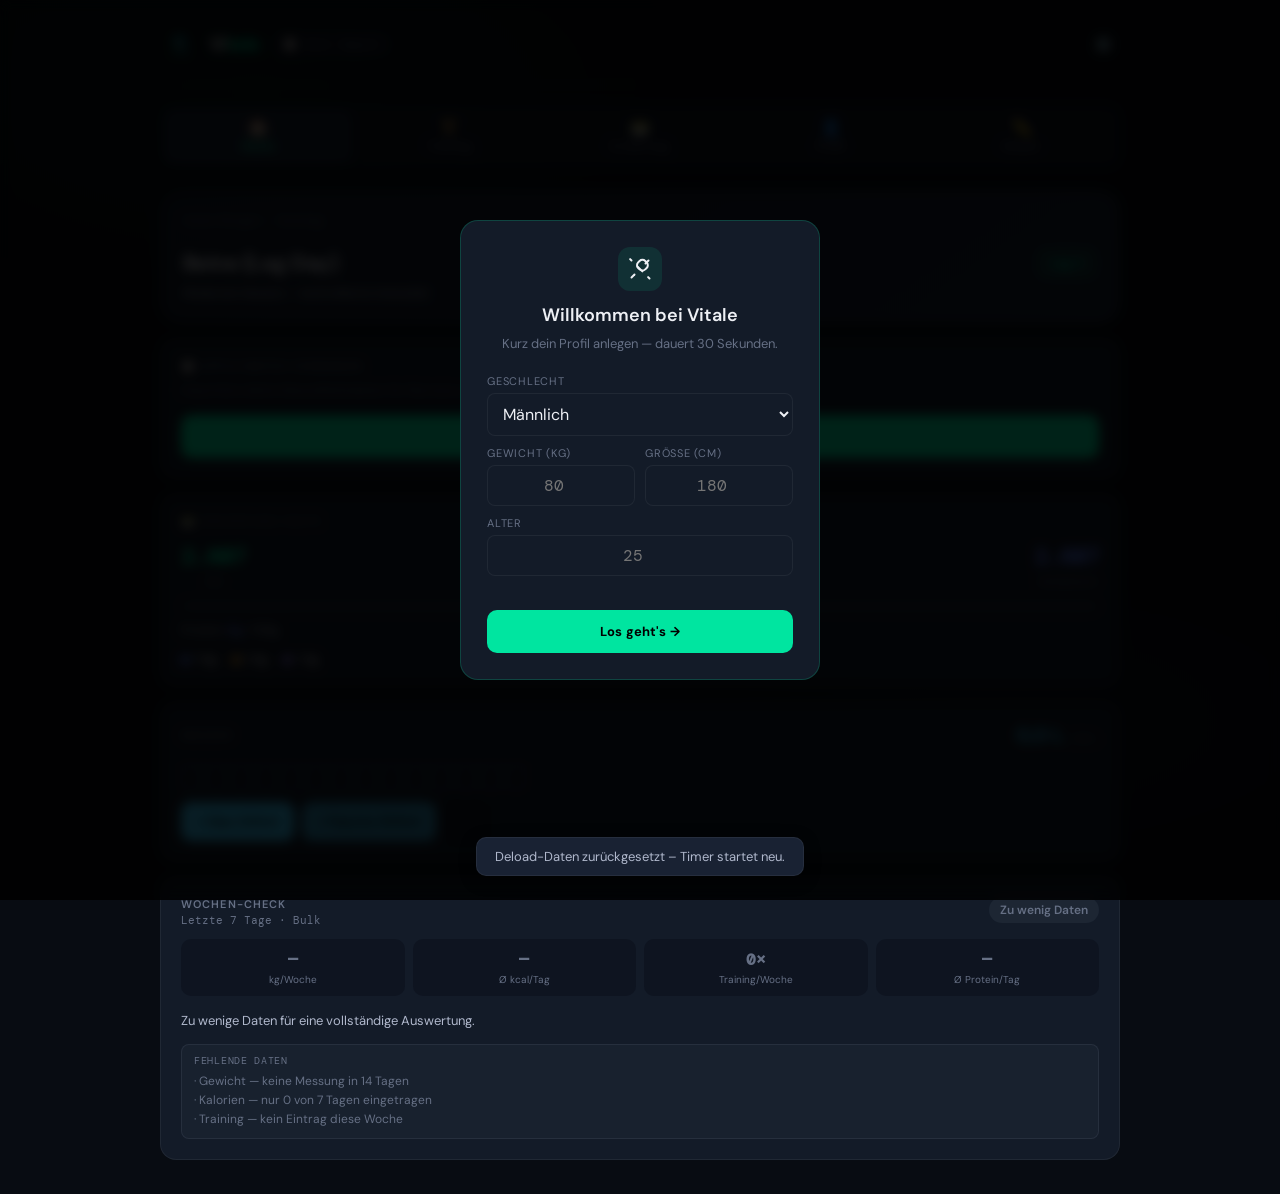
==== commit a8700d96: "Replace SVG icons with emojis, expose globals Swap inline SVG icons and the ICONS map for emoji glyp" ====
--- a/index.html
+++ b/index.html
@@ -28,16 +28,16 @@
       <div class="status-pill" id="watch-pill"><div class="pulse" id="watch-pill-pulse"></div><span id="watch-pill-text">⌚ Kein Import</span></div>
     </div>
   </div>
-  <button class="header-settings-btn" onclick="switchTab('settings',this)" aria-label="Einstellungen"><svg class="icon" viewBox="0 0 24 24" fill="none" stroke="currentColor" stroke-width="2" stroke-linecap="round" stroke-linejoin="round"><circle cx="12" cy="12" r="3"/><path d="M19.4 15a1.65 1.65 0 0 0 .33 1.82l.06.06a2 2 0 0 1-2.83 2.83l-.06-.06a1.65 1.65 0 0 0-1.82-.33 1.65 1.65 0 0 0-1 1.51V21a2 2 0 0 1-4 0v-.09A1.65 1.65 0 0 0 9 19.4a1.65 1.65 0 0 0-1.82.33l-.06.06a2 2 0 0 1-2.83-2.83l.06-.06A1.65 1.65 0 0 0 4.68 15a1.65 1.65 0 0 0-1.51-1H3a2 2 0 0 1 0-4h.09A1.65 1.65 0 0 0 4.6 9a1.65 1.65 0 0 0-.33-1.82l-.06-.06a2 2 0 0 1 2.83-2.83l.06.06A1.65 1.65 0 0 0 9 4.68a1.65 1.65 0 0 0 1-1.51V3a2 2 0 0 1 4 0v.09a1.65 1.65 0 0 0 1 1.51 1.65 1.65 0 0 0 1.82-.33l.06-.06a2 2 0 0 1 2.83 2.83l-.06.06A1.65 1.65 0 0 0 19.4 9a1.65 1.65 0 0 0 1.51 1H21a2 2 0 0 1 0 4h-.09a1.65 1.65 0 0 0-1.51 1z"/></svg></button>
+  <button class="header-settings-btn" onclick="switchTab('settings',this)" aria-label="Einstellungen">⚙️</button>
 </header>
 
 <!-- TABS (desktop ≥1024px) -->
 <div class="nav-tabs">
-  <button class="bottom-tab active" onclick="switchTab('home',this)"><span class="bottom-tab-icon"><svg class="icon" viewBox="0 0 24 24" fill="none" stroke="currentColor" stroke-width="2" stroke-linecap="round" stroke-linejoin="round"><path d="M3 9l9-7 9 7v11a2 2 0 0 1-2 2H5a2 2 0 0 1-2-2z"/><polyline points="9 22 9 12 15 12 15 22"/></svg></span>Heute</button>
-  <button class="bottom-tab" onclick="switchTab('training',this)"><span class="bottom-tab-icon"><svg class="icon" viewBox="0 0 24 24" fill="none" stroke="currentColor" stroke-width="2" stroke-linecap="round" stroke-linejoin="round"><path d="M14.4 14.4 9.6 9.6"/><path d="M18.657 5.343a4 4 0 0 1 0 5.657l-1.414 1.414a4 4 0 0 1-5.657 0l-1.414-1.414a4 4 0 0 1 0-5.657l1.414-1.414a4 4 0 0 1 5.657 0z"/><path d="m21.5 21.5-1.4-1.4"/><path d="M3.5 3.5 2.1 2.1"/><path d="m6.5 17.5-3 3"/><path d="m17.5 6.5 3-3"/></svg></span>Training</button>
-  <button class="bottom-tab" onclick="switchTab('nutrition',this)"><span class="bottom-tab-icon"><svg class="icon" viewBox="0 0 24 24" fill="none" stroke="currentColor" stroke-width="2" stroke-linecap="round" stroke-linejoin="round"><path d="M3 2v7c0 1.1.9 2 2 2h4a2 2 0 0 0 2-2V2"/><path d="M7 2v20"/><path d="M21 15V2a5 5 0 0 0-5 5v6c0 1.1.9 2 2 2h3zm0 0v7"/></svg></span>Ernährung</button>
-  <button class="bottom-tab" onclick="switchTab('profile',this)"><span class="bottom-tab-icon"><svg class="icon" viewBox="0 0 24 24" fill="none" stroke="currentColor" stroke-width="2" stroke-linecap="round" stroke-linejoin="round"><path d="M20 21v-2a4 4 0 0 0-4-4H8a4 4 0 0 0-4 4v2"/><circle cx="12" cy="7" r="4"/></svg></span>Profil</button>
-  <button class="bottom-tab" onclick="switchTab('body',this)"><span class="bottom-tab-icon"><svg class="icon" viewBox="0 0 24 24" fill="none" stroke="currentColor" stroke-width="2" stroke-linecap="round" stroke-linejoin="round"><path d="M21.3 8.7 8.7 21.3c-1 1-2.5 1-3.4 0l-2.6-2.6c-1-1-1-2.5 0-3.4L15.3 2.7c1-1 2.5-1 3.4 0l2.6 2.6c1 .9 1 2.5 0 3.4z"/><path d="m7.5 10.5 2 2"/><path d="m10.5 7.5 2 2"/><path d="m13.5 4.5 2 2"/><path d="m4.5 13.5 2 2"/></svg></span>Körper</button>
+  <button class="bottom-tab active" onclick="switchTab('home',this)"><span class="bottom-tab-icon">🏠</span>Heute</button>
+  <button class="bottom-tab" onclick="switchTab('training',this)"><span class="bottom-tab-icon">🏋️</span>Training</button>
+  <button class="bottom-tab" onclick="switchTab('nutrition',this)"><span class="bottom-tab-icon">🥗</span>Ernährung</button>
+  <button class="bottom-tab" onclick="switchTab('profile',this)"><span class="bottom-tab-icon">👤</span>Profil</button>
+  <button class="bottom-tab" onclick="switchTab('body',this)"><span class="bottom-tab-icon">📏</span>Körper</button>
 </div>
 
 <!-- ═══════════ HEUTE ═══════════ -->
@@ -73,8 +73,8 @@
   <div class="card">
     <div class="card-label" style="margin-bottom:12px;">Trainingsplan-Modus</div>
     <div class="mode-selector">
-      <button class="mode-btn active" id="mode-beginner" onclick="setTrainingMode('beginner')"><svg class="icon" viewBox="0 0 24 24" fill="none" stroke="currentColor" stroke-width="2" stroke-linecap="round" stroke-linejoin="round"><path d="M11 20A7 7 0 0 1 9.8 6.1C15.5 5 17 4.48 19 2c1 2 2 4.18 2 8 0 5.5-4.78 10-10 10z"/><path d="M2 21c0-3 1.85-5.36 5.08-6C9.5 14.52 12 13 13 12"/></svg> Einsteiger<br><span style="font-weight:400;font-size:10px;color:var(--muted);">Auto-Vorschlagsplan</span></button>
-      <button class="mode-btn" id="mode-advanced" onclick="setTrainingMode('advanced')"><svg class="icon" viewBox="0 0 24 24" fill="none" stroke="currentColor" stroke-width="2" stroke-linecap="round" stroke-linejoin="round"><path d="M14.4 14.4 9.6 9.6"/><path d="M18.657 5.343a4 4 0 0 1 0 5.657l-1.414 1.414a4 4 0 0 1-5.657 0l-1.414-1.414a4 4 0 0 1 0-5.657l1.414-1.414a4 4 0 0 1 5.657 0z"/><path d="m21.5 21.5-1.4-1.4"/><path d="M3.5 3.5 2.1 2.1"/><path d="m6.5 17.5-3 3"/><path d="m17.5 6.5 3-3"/></svg> Fortgeschritten<br><span style="font-weight:400;font-size:10px;color:var(--muted);">Eigener Plan</span></button>
+      <button class="mode-btn active" id="mode-beginner" onclick="setTrainingMode('beginner')">🌱 Einsteiger<br><span style="font-weight:400;font-size:10px;color:var(--muted);">Auto-Vorschlagsplan</span></button>
+      <button class="mode-btn" id="mode-advanced" onclick="setTrainingMode('advanced')">⚡ Fortgeschritten<br><span style="font-weight:400;font-size:10px;color:var(--muted);">Eigener Plan</span></button>
     </div>
     <p id="mode-desc" style="font-size:12px;color:var(--muted);line-height:1.6;">Im Einsteiger-Modus erstellt Vitale automatisch einen Push/Pull/Legs-Plan basierend auf deiner Recovery.</p>
   </div>
@@ -273,9 +273,9 @@
     <div class="card">
       <div class="card-label" style="margin-bottom:14px;">Trainingsziel</div>
       <div class="goal-selector">
-        <button class="goal-btn active-bulk" id="goal-bulk" onclick="setGoal('bulk')"><span class="goal-icon"><svg class="icon" viewBox="0 0 24 24" fill="none" stroke="currentColor" stroke-width="2" stroke-linecap="round" stroke-linejoin="round"><polyline points="23 6 13.5 15.5 8.5 10.5 1 18"/><polyline points="17 6 23 6 23 12"/></svg></span>Bulk<span class="goal-label">+300 kcal</span></button>
-        <button class="goal-btn" id="goal-maintain" onclick="setGoal('maintain')"><span class="goal-icon"><svg class="icon" viewBox="0 0 24 24" fill="none" stroke="currentColor" stroke-width="2" stroke-linecap="round" stroke-linejoin="round"><path d="m16 16 3-8 3 8c-.87.65-1.92 1-3 1s-2.13-.35-3-1z"/><path d="m2 16 3-8 3 8c-.87.65-1.92 1-3 1s-2.13-.35-3-1z"/><path d="M7 21h10"/><path d="M12 3v18"/><path d="M3 7h2c2 0 5-1 7-2 2 1 5 2 7 2h2"/></svg></span>Maintain<span class="goal-label">TDEE Erhalt</span></button>
-        <button class="goal-btn" id="goal-cut" onclick="setGoal('cut')"><span class="goal-icon"><svg class="icon" viewBox="0 0 24 24" fill="none" stroke="currentColor" stroke-width="2" stroke-linecap="round" stroke-linejoin="round"><path d="M8.5 14.5A2.5 2.5 0 0 0 11 12c0-1.38-.5-2-1-3-1.072-2.143-.224-4.054 2-6 .5 2.5 2 4.9 4 6.5 2 1.6 3 3.5 3 5.5a7 7 0 1 1-14 0c0-1.153.433-2.294 1-3a2.5 2.5 0 0 0 2.5 2.5z"/></svg></span>Cut<span class="goal-label">−400 kcal</span></button>
+        <button class="goal-btn active-bulk" id="goal-bulk" onclick="setGoal('bulk')"><span class="goal-icon">📈</span>Bulk<span class="goal-label">+300 kcal</span></button>
+        <button class="goal-btn" id="goal-maintain" onclick="setGoal('maintain')"><span class="goal-icon">⚖️</span>Maintain<span class="goal-label">TDEE Erhalt</span></button>
+        <button class="goal-btn" id="goal-cut" onclick="setGoal('cut')"><span class="goal-icon">🔥</span>Cut<span class="goal-label">−400 kcal</span></button>
       </div>
     </div>
 
@@ -440,9 +440,9 @@
     <div class="card-label" style="margin-bottom:12px;">App-Modus</div>
     <p style="font-size:12px;color:var(--muted);margin-bottom:14px;line-height:1.6;">Wähle die Detailtiefe der Home-Ansicht. Basic ist minimalistisch, Einsteiger zeigt Guides, Advanced alle Metriken.</p>
     <div class="ui-mode-toggle" style="width:100%;">
-      <button class="mode-btn" data-mode="basic" onclick="setUIMode('basic')" style="flex:1;"><svg class="icon" viewBox="0 0 24 24" fill="none" stroke="currentColor" stroke-width="2" stroke-linecap="round" stroke-linejoin="round"><path d="M20 21v-2a4 4 0 0 0-4-4H8a4 4 0 0 0-4 4v2"/><circle cx="12" cy="7" r="4"/></svg> Basic</button>
-      <button class="mode-btn active" data-mode="beginner" onclick="setUIMode('beginner')" style="flex:1;"><svg class="icon" viewBox="0 0 24 24" fill="none" stroke="currentColor" stroke-width="2" stroke-linecap="round" stroke-linejoin="round"><path d="M11 20A7 7 0 0 1 9.8 6.1C15.5 5 17 4.48 19 2c1 2 2 4.18 2 8 0 5.5-4.78 10-10 10z"/><path d="M2 21c0-3 1.85-5.36 5.08-6C9.5 14.52 12 13 13 12"/></svg> Einsteiger</button>
-      <button class="mode-btn" data-mode="advanced" onclick="setUIMode('advanced')" style="flex:1;"><svg class="icon" viewBox="0 0 24 24" fill="none" stroke="currentColor" stroke-width="2" stroke-linecap="round" stroke-linejoin="round"><polygon points="13 2 3 14 12 14 11 22 21 10 12 10 13 2"/></svg> Advanced</button>
+      <button class="mode-btn" data-mode="basic" onclick="setUIMode('basic')" style="flex:1;">🚶 Basic</button>
+      <button class="mode-btn active" data-mode="beginner" onclick="setUIMode('beginner')" style="flex:1;">🌱 Einsteiger</button>
+      <button class="mode-btn" data-mode="advanced" onclick="setUIMode('advanced')" style="flex:1;">⚡ Advanced</button>
     </div>
   </div>
 
@@ -450,8 +450,8 @@
   <div class="card">
     <div class="card-label" style="margin-bottom:12px;">Erscheinungsbild</div>
     <div class="mode-selector" style="margin-bottom:0;">
-      <button class="mode-btn active" id="theme-dark" onclick="setTheme('dark')" style="flex:1;"><svg class="icon" viewBox="0 0 24 24" fill="none" stroke="currentColor" stroke-width="2" stroke-linecap="round" stroke-linejoin="round"><path d="M21 12.79A9 9 0 1 1 11.21 3 7 7 0 0 0 21 12.79z"/></svg> Dark</button>
-      <button class="mode-btn" id="theme-light" onclick="setTheme('light')" style="flex:1;"><svg class="icon" viewBox="0 0 24 24" fill="none" stroke="currentColor" stroke-width="2" stroke-linecap="round" stroke-linejoin="round"><circle cx="12" cy="12" r="5"/><line x1="12" y1="1" x2="12" y2="3"/><line x1="12" y1="21" x2="12" y2="23"/><line x1="4.22" y1="4.22" x2="5.64" y2="5.64"/><line x1="18.36" y1="18.36" x2="19.78" y2="19.78"/><line x1="1" y1="12" x2="3" y2="12"/><line x1="21" y1="12" x2="23" y2="12"/><line x1="4.22" y1="19.78" x2="5.64" y2="18.36"/><line x1="18.36" y1="5.64" x2="19.78" y2="4.22"/></svg> Light</button>
+      <button class="mode-btn active" id="theme-dark" onclick="setTheme('dark')" style="flex:1;">🌙 Dark</button>
+      <button class="mode-btn" id="theme-light" onclick="setTheme('light')" style="flex:1;">☀️ Light</button>
     </div>
   </div>
 
@@ -467,20 +467,20 @@
       </div>
     </div>
     <div class="import-zone" onclick="document.getElementById('health-file').click()">
-      <div style="margin-bottom:10px;"><svg style="width:36px;height:36px;" viewBox="0 0 24 24" fill="none" stroke="currentColor" stroke-width="2" stroke-linecap="round" stroke-linejoin="round"><circle cx="12" cy="12" r="6"/><polyline points="12 10 12 12 13 13"/><path d="m16.13 7.66-.81-4.05a2 2 0 0 0-2-1.61h-2.68a2 2 0 0 0-2 1.61l-.78 3.96"/><path d="m7.88 16.36.8 4a2 2 0 0 0 2 1.61h2.72a2 2 0 0 0 2-1.61l.81-4.05"/></svg></div>
+      <div style="margin-bottom:10px;font-size:36px;">⌚</div>
       <div style="font-size:13px;font-weight:600;">Health-Datei hochladen</div>
       <div style="font-size:11px;color:var(--muted);margin-top:4px;">CSV oder JSON · HRV, Ruhepuls, Schlaf, Schritte, Aktive Kalorien</div>
     </div>
     <input type="file" id="health-file" accept=".csv,.json" style="display:none;" onchange="importHealthFile(event)">
     <div id="import-status" style="margin-top:10px;font-size:12px;"></div>
-    <button class="btn-ghost" style="margin-top:10px;width:100%;color:var(--danger);border-color:rgba(255,87,87,0.3);" onclick="clearTodayWatchImport()"><svg class="icon" viewBox="0 0 24 24" fill="none" stroke="currentColor" stroke-width="2" stroke-linecap="round" stroke-linejoin="round"><polyline points="3 6 5 6 21 6"/><path d="M19 6l-1 14a2 2 0 0 1-2 2H8a2 2 0 0 1-2-2L5 6"/><path d="M10 11v6"/><path d="M14 11v6"/><path d="M9 6V4a1 1 0 0 1 1-1h4a1 1 0 0 1 1 1v2"/></svg> Heutigen Watch-Import löschen</button>
+    <button class="btn-ghost" style="margin-top:10px;width:100%;color:var(--danger);border-color:rgba(255,87,87,0.3);" onclick="clearTodayWatchImport()">🗑 Heutigen Watch-Import löschen</button>
   </div>
 
   <!-- Deload-Zyklus -->
   <div class="card">
     <div class="card-label" style="margin-bottom:12px;">Deload-Zyklus</div>
     <div id="deload-status"></div>
-    <button class="btn-ghost" style="margin-top:12px;width:100%;" onclick="resetDeloadCycle()"><svg class="icon" viewBox="0 0 24 24" fill="none" stroke="currentColor" stroke-width="2" stroke-linecap="round" stroke-linejoin="round"><polyline points="23 4 23 10 17 10"/><polyline points="1 20 1 14 7 14"/><path d="M3.51 9a9 9 0 0 1 14.85-3.36L23 10M1 14l4.64 4.36A9 9 0 0 0 20.49 15"/></svg> Neuen Trainingszyklus starten</button>
+    <button class="btn-ghost" style="margin-top:12px;width:100%;" onclick="resetDeloadCycle()">🔄 Neuen Trainingszyklus starten</button>
   </div>
 
   <!-- Datensicherung -->
@@ -490,15 +490,11 @@
       Vor dem Löschen des Lesezeichens immer exportieren.
       Alle Logs, Messungen und PRs werden gesichert.
     </p>
-    <button onclick="exportAllData()" class="btn-primary" style="width:100%;margin-bottom:8px;">
-      <svg class="icon" viewBox="0 0 24 24" fill="none" stroke="currentColor" stroke-width="2" stroke-linecap="round" stroke-linejoin="round"><path d="M21 15v4a2 2 0 0 1-2 2H5a2 2 0 0 1-2-2v-4"/><polyline points="7 10 12 15 17 10"/><line x1="12" y1="15" x2="12" y2="3"/></svg> Daten exportieren
-    </button>
+    <button onclick="exportAllData()" class="btn-primary" style="width:100%;margin-bottom:8px;">↓ Daten exportieren</button>
     <label style="display:block;width:100%;">
       <input type="file" accept=".json" onchange="importAllData(this.files[0])"
              style="display:none" id="import-file-input">
-      <span class="btn-secondary" style="display:block;text-align:center;cursor:pointer;padding:10px;">
-        <svg class="icon" viewBox="0 0 24 24" fill="none" stroke="currentColor" stroke-width="2" stroke-linecap="round" stroke-linejoin="round"><path d="M21 15v4a2 2 0 0 1-2 2H5a2 2 0 0 1-2-2v-4"/><polyline points="17 8 12 3 7 8"/><line x1="12" y1="3" x2="12" y2="15"/></svg> Daten importieren
-      </span>
+      <span class="btn-secondary" style="display:block;text-align:center;cursor:pointer;padding:10px;">↑ Daten importieren</span>
     </label>
   </div>
 
@@ -507,23 +503,23 @@
 <!-- BOTTOM NAV -->
 <nav class="bottom-nav">
   <button class="bottom-tab active" onclick="switchTab('home',this)">
-    <span class="bottom-tab-icon"><svg class="icon" viewBox="0 0 24 24" fill="none" stroke="currentColor" stroke-width="2" stroke-linecap="round" stroke-linejoin="round"><path d="M3 9l9-7 9 7v11a2 2 0 0 1-2 2H5a2 2 0 0 1-2-2z"/><polyline points="9 22 9 12 15 12 15 22"/></svg></span>
+    <span class="bottom-tab-icon">🏠</span>
     <span class="bottom-tab-label">Heute</span>
   </button>
   <button class="bottom-tab" onclick="switchTab('training',this)">
-    <span class="bottom-tab-icon"><svg class="icon" viewBox="0 0 24 24" fill="none" stroke="currentColor" stroke-width="2" stroke-linecap="round" stroke-linejoin="round"><path d="M14.4 14.4 9.6 9.6"/><path d="M18.657 5.343a4 4 0 0 1 0 5.657l-1.414 1.414a4 4 0 0 1-5.657 0l-1.414-1.414a4 4 0 0 1 0-5.657l1.414-1.414a4 4 0 0 1 5.657 0z"/><path d="m21.5 21.5-1.4-1.4"/><path d="M3.5 3.5 2.1 2.1"/><path d="m6.5 17.5-3 3"/><path d="m17.5 6.5 3-3"/></svg></span>
+    <span class="bottom-tab-icon">🏋️</span>
     <span class="bottom-tab-label">Training</span>
   </button>
   <button class="bottom-tab" onclick="switchTab('nutrition',this)">
-    <span class="bottom-tab-icon"><svg class="icon" viewBox="0 0 24 24" fill="none" stroke="currentColor" stroke-width="2" stroke-linecap="round" stroke-linejoin="round"><path d="M3 2v7c0 1.1.9 2 2 2h4a2 2 0 0 0 2-2V2"/><path d="M7 2v20"/><path d="M21 15V2a5 5 0 0 0-5 5v6c0 1.1.9 2 2 2h3zm0 0v7"/></svg></span>
+    <span class="bottom-tab-icon">🥗</span>
     <span class="bottom-tab-label">Ernährung</span>
   </button>
   <button class="bottom-tab" onclick="switchTab('profile',this)">
-    <span class="bottom-tab-icon"><svg class="icon" viewBox="0 0 24 24" fill="none" stroke="currentColor" stroke-width="2" stroke-linecap="round" stroke-linejoin="round"><path d="M20 21v-2a4 4 0 0 0-4-4H8a4 4 0 0 0-4 4v2"/><circle cx="12" cy="7" r="4"/></svg></span>
+    <span class="bottom-tab-icon">👤</span>
     <span class="bottom-tab-label">Profil</span>
   </button>
   <button class="bottom-tab" onclick="switchTab('body',this)">
-    <span class="bottom-tab-icon"><svg class="icon" viewBox="0 0 24 24" fill="none" stroke="currentColor" stroke-width="2" stroke-linecap="round" stroke-linejoin="round"><path d="M21.3 8.7 8.7 21.3c-1 1-2.5 1-3.4 0l-2.6-2.6c-1-1-1-2.5 0-3.4L15.3 2.7c1-1 2.5-1 3.4 0l2.6 2.6c1 .9 1 2.5 0 3.4z"/><path d="m7.5 10.5 2 2"/><path d="m10.5 7.5 2 2"/><path d="m13.5 4.5 2 2"/><path d="m4.5 13.5 2 2"/></svg></span>
+    <span class="bottom-tab-icon">📏</span>
     <span class="bottom-tab-label">Körper</span>
   </button>
 </nav>
@@ -576,7 +572,7 @@
   </div>
 </div>
 
-<script src="js/icons.js"></script>
+
 <script src="js/state.js" defer></script>
 <script src="js/data.js" defer></script>
 <script src="js/utils.js" defer></script>
--- a/css/style.css
+++ b/css/style.css
@@ -7,7 +7,7 @@
   --accent-glow:rgba(0,229,160,0.25);
   --accent2:#5B7FFF;
   --purple:#9B7FFF;
-  --icon-size:20px;
+
   --bg:#080C12;
   --surface:#0E1420;
   --card:#131B28;
@@ -599,12 +599,11 @@
 /* ── BEST LIFT CARD ── */
 .best-lift-card{background:var(--surface);border:1px solid var(--border);border-radius:10px;padding:12px 16px;margin-bottom:14px;font-size:13px;color:var(--text2);}
 
-.icon{width:var(--icon-size);height:var(--icon-size);display:inline-block;vertical-align:-0.2em;flex-shrink:0;}
+
 .ghost-hint{font-size:11px;color:var(--muted);font-family:'DM Mono',monospace;margin-top:3px;margin-bottom:6px;padding-left:2px;letter-spacing:.03em;}
 .ghost-hint span{color:var(--text2);}
 .header-settings-btn{background:none;border:none;color:var(--muted);cursor:pointer;padding:8px;border-radius:10px;display:flex;align-items:center;justify-content:center;transition:color .18s,background .18s;-webkit-tap-highlight-color:transparent;}
 .header-settings-btn:hover{color:var(--text);background:var(--surface);}
-.header-settings-btn .icon{width:22px;height:22px;}
 
 /* ── MASS COMPARE ── */
 .compare-row{display:flex;align-items:center;gap:8px;padding:8px 0;border-bottom:1px solid var(--border);font-size:12px;}
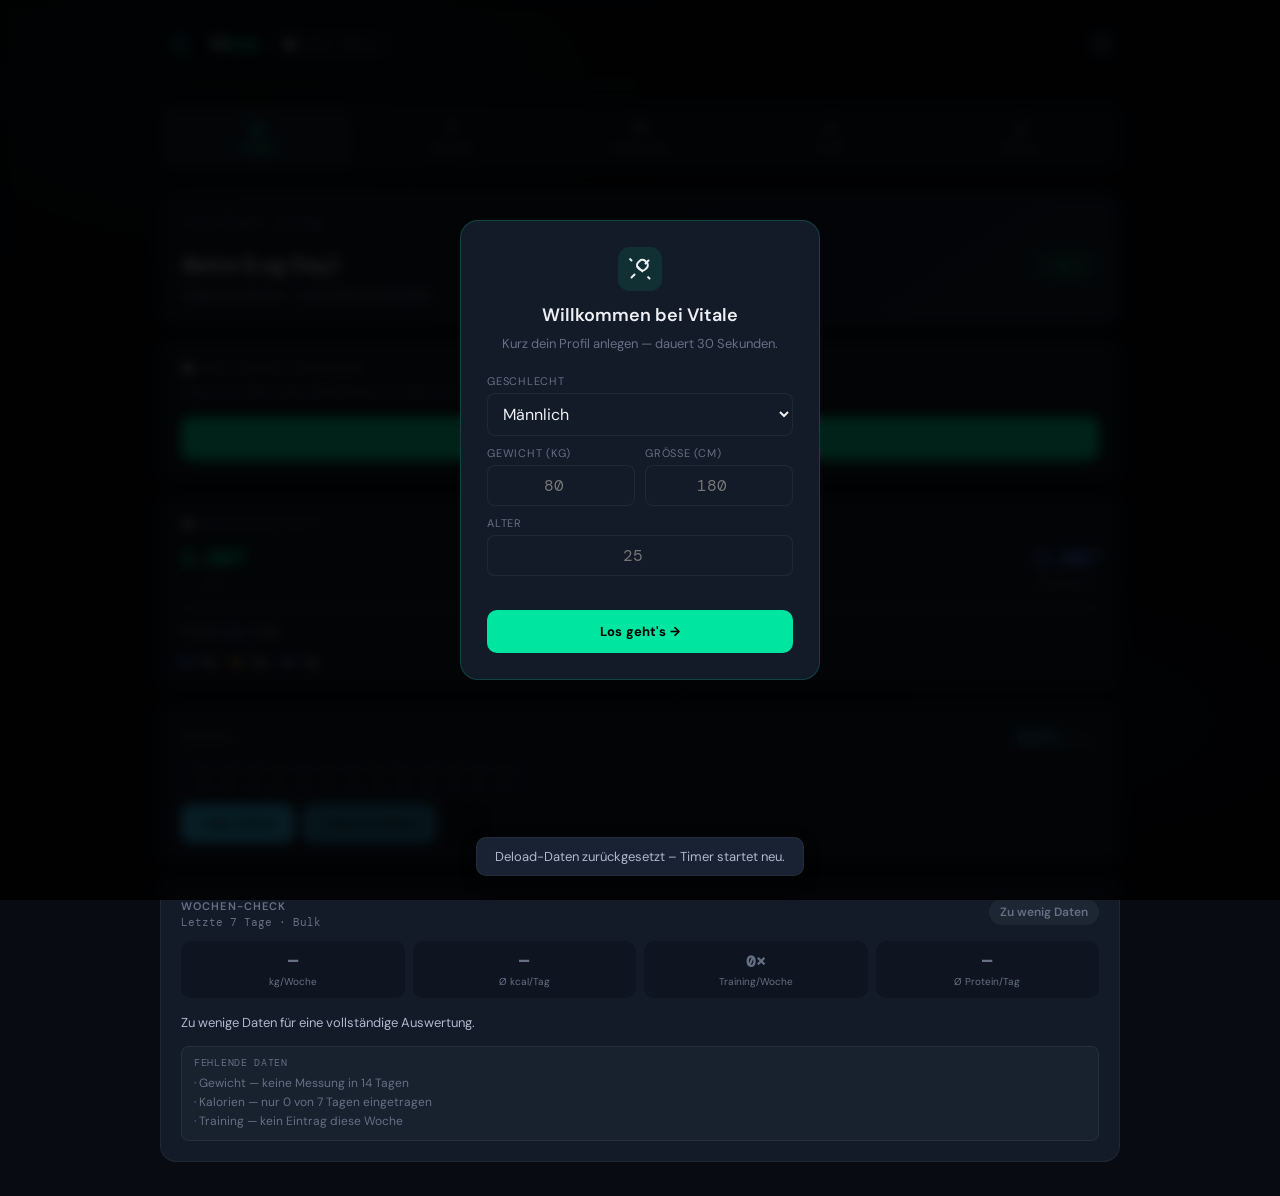
==== commit c35093c4: "Add SVG nav and program import Replaces emoji-only tab icons with inline SVGs and adds a more compac" ====
--- a/index.html
+++ b/index.html
@@ -28,16 +28,16 @@
       <div class="status-pill" id="watch-pill"><div class="pulse" id="watch-pill-pulse"></div><span id="watch-pill-text">⌚ Kein Import</span></div>
     </div>
   </div>
-  <button class="header-settings-btn" onclick="switchTab('settings',this)" aria-label="Einstellungen">⚙️</button>
+  <button class="header-settings-btn" onclick="switchTab('settings',this)" aria-label="Einstellungen"><svg width="20" height="20" viewBox="0 0 24 24" fill="none" stroke="currentColor" stroke-width="2" stroke-linecap="round" stroke-linejoin="round"><path d="M12.22 2h-.44a2 2 0 0 0-2 2v.18a2 2 0 0 1-1 1.73l-.43.25a2 2 0 0 1-2 0l-.15-.08a2 2 0 0 0-2.73.73l-.22.38a2 2 0 0 0 .73 2.73l.15.1a2 2 0 0 1 1 1.72v.51a2 2 0 0 1-1 1.74l-.15.09a2 2 0 0 0-.73 2.73l.22.38a2 2 0 0 0 2.73.73l.15-.08a2 2 0 0 1 2 0l.43.25a2 2 0 0 1 1 1.73V20a2 2 0 0 0 2 2h.44a2 2 0 0 0 2-2v-.18a2 2 0 0 1 1-1.73l.43-.25a2 2 0 0 1 2 0l.15.08a2 2 0 0 0 2.73-.73l.22-.39a2 2 0 0 0-.73-2.73l-.15-.08a2 2 0 0 1-1-1.74v-.5a2 2 0 0 1 1-1.74l.15-.09a2 2 0 0 0 .73-2.73l-.22-.38a2 2 0 0 0-2.73-.73l-.15.08a2 2 0 0 1-2 0l-.43-.25a2 2 0 0 1-1-1.73V4a2 2 0 0 0-2-2z"/><circle cx="12" cy="12" r="3"/></svg></button>
 </header>
 
 <!-- TABS (desktop ≥1024px) -->
 <div class="nav-tabs">
-  <button class="bottom-tab active" onclick="switchTab('home',this)"><span class="bottom-tab-icon">🏠</span>Heute</button>
-  <button class="bottom-tab" onclick="switchTab('training',this)"><span class="bottom-tab-icon">🏋️</span>Training</button>
-  <button class="bottom-tab" onclick="switchTab('nutrition',this)"><span class="bottom-tab-icon">🥗</span>Ernährung</button>
-  <button class="bottom-tab" onclick="switchTab('profile',this)"><span class="bottom-tab-icon">👤</span>Profil</button>
-  <button class="bottom-tab" onclick="switchTab('body',this)"><span class="bottom-tab-icon">📏</span>Körper</button>
+  <button class="bottom-tab active" onclick="switchTab('home',this)"><span class="bottom-tab-icon"><svg width="18" height="18" viewBox="0 0 24 24" fill="none" stroke="currentColor" stroke-width="2" stroke-linecap="round" stroke-linejoin="round"><path d="M3 9l9-7 9 7v11a2 2 0 0 1-2 2H5a2 2 0 0 1-2-2z"/><polyline points="9 22 9 12 15 12 15 22"/></svg></span>Heute</button>
+  <button class="bottom-tab" onclick="switchTab('training',this)"><span class="bottom-tab-icon"><svg width="18" height="18" viewBox="0 0 24 24" fill="none" stroke="currentColor" stroke-width="2" stroke-linecap="round" stroke-linejoin="round"><path d="M14.4 14.4 9.6 9.6"/><path d="M18.657 5.343a4 4 0 0 1 0 5.657l-1.414 1.414a4 4 0 0 1-5.657 0l-1.414-1.414a4 4 0 0 1 0-5.657l1.414-1.414a4 4 0 0 1 5.657 0z"/><path d="m21.5 21.5-1.4-1.4"/><path d="M3.5 3.5 2.1 2.1"/><path d="m6.5 17.5-3 3"/><path d="m17.5 6.5 3-3"/></svg></span>Training</button>
+  <button class="bottom-tab" onclick="switchTab('nutrition',this)"><span class="bottom-tab-icon"><svg width="18" height="18" viewBox="0 0 24 24" fill="none" stroke="currentColor" stroke-width="2" stroke-linecap="round" stroke-linejoin="round"><path d="M3 2v7c0 1.1.9 2 2 2h4a2 2 0 0 0 2-2V2"/><path d="M7 2v20"/><path d="M21 15V2a5 5 0 0 0-5 5v6c0 1.1.9 2 2 2h3zm0 0v7"/></svg></span>Ernährung</button>
+  <button class="bottom-tab" onclick="switchTab('profile',this)"><span class="bottom-tab-icon"><svg width="18" height="18" viewBox="0 0 24 24" fill="none" stroke="currentColor" stroke-width="2" stroke-linecap="round" stroke-linejoin="round"><path d="M20 21v-2a4 4 0 0 0-4-4H8a4 4 0 0 0-4 4v2"/><circle cx="12" cy="7" r="4"/></svg></span>Profil</button>
+  <button class="bottom-tab" onclick="switchTab('body',this)"><span class="bottom-tab-icon"><svg width="18" height="18" viewBox="0 0 24 24" fill="none" stroke="currentColor" stroke-width="2" stroke-linecap="round" stroke-linejoin="round"><path d="M21.3 8.7 8.7 21.3c-1 1-2.5 1-3.4 0l-2.6-2.6c-1-1-1-2.5 0-3.4L15.3 2.7c1-1 2.5-1 3.4 0l2.6 2.6c1 .9 1 2.5 0 3.4z"/><path d="m7.5 10.5 2 2"/><path d="m10.5 7.5 2 2"/><path d="m13.5 4.5 2 2"/><path d="m4.5 13.5 2 2"/></svg></span>Körper</button>
 </div>
 
 <!-- ═══════════ HEUTE ═══════════ -->
@@ -79,10 +79,12 @@
     <p id="mode-desc" style="font-size:12px;color:var(--muted);line-height:1.6;">Im Einsteiger-Modus erstellt Vitale automatisch einen Push/Pull/Legs-Plan basierend auf deiner Recovery.</p>
   </div>
 
+  <div id="program-line" style="font-size:11px;color:var(--muted);margin-bottom:10px;"></div>
+
   <div class="ai-box"><div class="ai-chip"><svg class="icon" viewBox="0 0 24 24" fill="none" stroke="currentColor" stroke-width="2" stroke-linecap="round" stroke-linejoin="round"><rect x="3" y="4" width="18" height="18" rx="2" ry="2"/><line x1="16" y1="2" x2="16" y2="6"/><line x1="8" y1="2" x2="8" y2="6"/><line x1="3" y1="10" x2="21" y2="10"/></svg> AUTO-PLAN</div><div id="week-status">Berechne...</div></div>
   <div class="week-grid" id="week-grid"></div>
   <div id="volume-tracker" style="margin-top:10px;"></div>
-  <div class="card" id="selected-workout"><div class="card-label">Wochenplan</div><p style="font-size:13px;color:var(--muted);">Tippe auf einen Tag für Details.</p></div>
+  <div class="card" id="selected-workout"><div class="card-label">Wochenplan</div><p class="hint-text">Tippe auf einen Tag für Details.</p></div>
 
   <!-- Log -->
   <div class="card" id="training-log-card">
@@ -94,9 +96,12 @@
         <button class="btn-ghost" onclick="changeLogDate(1)">▶</button>
       </div>
     </div>
-    <div class="form-group" style="margin-bottom:12px;">
-      <label>WELCHE EINHEIT?</label>
-      <select id="log-day-select" onchange="changeLogPlanDay()"></select>
+    <div style="margin-top:10px;">
+      <div id="log-unit-name" style="font-size:14px;font-weight:600;color:var(--text);"></div>
+      <a id="log-unit-change" onclick="_toggleUnitPicker()" style="display:inline-block;margin-top:3px;font-size:11px;color:var(--muted);cursor:pointer;text-decoration:underline;">Andere Einheit</a>
+      <div class="form-group" id="log-unit-picker" style="display:none;margin:8px 0 0;">
+        <select id="log-day-select" onchange="changeLogPlanDay()"></select>
+      </div>
     </div>
   </div>
 
@@ -123,16 +128,10 @@
       <div class="card-label" style="margin-bottom:12px;">Wochenbilanz (7 Tage)</div>
       <div class="week-summary-grid">
         <div class="summary-card"><div class="summary-val" id="wb-sessions" style="color:var(--accent);">0</div><div class="summary-label">Sessions</div></div>
-        <div class="summary-card"><div class="summary-val" id="wb-volume" style="color:var(--info);">0t</div><div class="summary-label">Gesamtvolumen</div></div>
+        <div class="summary-card"><div class="summary-val" id="wb-volume" style="color:var(--info);">0t</div><div class="summary-label">Volumen (gemappt)</div></div>
         <div class="summary-card"><div class="summary-val" id="wb-pr" style="color:var(--warn);">0</div><div class="summary-label">Neue PRs</div></div>
       </div>
       <div id="wb-progress-bars"></div>
-    </div>
-
-    <!-- Muskelgruppen Volumen & Sätze -->
-    <div class="card">
-      <div class="card-label" style="margin-bottom:12px;">Muskelgruppen — Volumen &amp; Sätze (7 Tage)</div>
-      <div id="muscle-group-stats"><p style="font-size:12px;color:var(--muted);">Trage Kraftwerte ein.</p></div>
     </div>
 
     <div class="card">
@@ -219,27 +218,18 @@
   </div>
 
   <!-- Vitamin D -->
-  <div class="card">
+  <div class="card" hidden style="display:none;">
     <div class="collapse-head" onclick="toggleVitD()">
-      <div class="card-label" style="margin-bottom:0;">Vitamin D₃ Rechner <span id="vitd-summary-inline" style="color:var(--accent);text-transform:none;letter-spacing:0;font-weight:400;font-size:11px;"></span></div>
+      <div class="card-label" style="margin-bottom:0;">Vitamin-D-Laborwert <span id="vitd-summary-inline" style="color:var(--accent);text-transform:none;letter-spacing:0;font-weight:400;font-size:11px;"></span></div>
       <span class="collapse-arrow open" id="vitd-arrow">▾</span>
     </div>
     <div id="vitd-body" style="margin-top:14px;">
       <div style="display:grid;grid-template-columns:1fr 1fr;gap:12px;margin-bottom:12px;">
-        <div class="form-group"><label>HAUTTYP</label>
-          <select id="vd-skin"><option value="1">Sehr hell (Typ I–II)</option><option value="2" selected>Mittel (Typ III–IV)</option><option value="3">Dunkel (Typ V–VI)</option></select>
-        </div>
-        <div class="form-group"><label>SONNENSTUNDEN / TAG</label>
-          <select id="vd-sun"><option value="0">Kein Sonnenlicht</option><option value="15">~15 Min</option><option value="30" selected>~30 Min</option><option value="60">~1 Stunde</option><option value="120">2+ Stunden</option></select>
-        </div>
-        <div class="form-group"><label>JAHRESZEIT / STANDORT</label>
-          <select id="vd-season"><option value="0.1">Winter in DE</option><option value="0.4">Frühling/Herbst DE</option><option value="0.8" selected>Sommer DE</option><option value="1.0">Südeuropa</option></select>
-        </div>
         <div class="form-group"><label>BLUTWERT 25-OH-D (ng/mL) · 0=unbekannt</label>
           <input type="number" id="vd-level" value="0" min="0" max="100">
         </div>
       </div>
-      <button class="btn-primary" onclick="calcVitDAndCollapse()">✓ Berechnen & einklappen</button>
+      <button class="btn-primary" onclick="saveVitDLevel()">✓ Speichern & einklappen</button>
       <div id="vitd-result" style="margin-top:14px;"></div>
     </div>
   </div>
@@ -251,7 +241,7 @@
       <span style="font-size:10px;color:var(--muted);font-family:'DM Mono',monospace;">Mo–So</span>
     </div>
     <div id="weekly-nutrition-summary">
-      <p style="font-size:12px;color:var(--muted);">Trage täglich Mahlzeiten ein für die Wochenbilanz.</p>
+      <p class="hint-text-sm">Trage täglich Mahlzeiten ein für die Wochenbilanz.</p>
     </div>
   </div>
 
@@ -261,8 +251,16 @@
     <div id="periodization-content"></div>
   </div>
 
-  <div class="card">
-    <div class="card-label" style="margin-bottom:12px;">Supplement-Stack</div>
+  <div class="card" hidden style="display:none;">
+    <div class="card-label" style="margin-bottom:12px;">Supplement-Tracker</div>
+    <div style="display:grid;grid-template-columns:1fr 1fr;gap:12px;margin-bottom:12px;">
+      <div class="form-group"><label for="supp-name">SUPPLEMENTNAME</label><input id="supp-name" placeholder="Name"></div>
+      <div class="form-group"><label for="supp-dose">MEINE MENGE</label><input id="supp-dose" placeholder="Eigene Angabe"></div>
+      <div class="form-group"><label for="supp-unit">EINHEIT</label><input id="supp-unit" placeholder="Einheit"></div>
+      <div class="form-group"><label for="supp-time">EINNAHMEZEIT</label><input id="supp-time" placeholder="Zeitpunkt"></div>
+    </div>
+    <button class="btn-ghost" onclick="addSupplement()">+ Eintragen</button>
+    <p class="hint-text-sm" style="margin-top:12px;">Heute eingetragen</p>
     <div id="supps"></div>
   </div>
 </div>
@@ -353,7 +351,7 @@
 
   <div class="card" id="body-hero-card">
     <div id="body-hero-content">
-      <p style="font-size:12px;color:var(--muted);">Erste Messung speichern um den Fortschritt zu sehen.</p>
+      <p class="hint-text-sm">Erste Messung speichern um den Fortschritt zu sehen.</p>
     </div>
     <div id="body-goals-section" style="margin-top:14px;padding-top:14px;border-top:1px solid var(--border);"></div>
   </div>
@@ -381,7 +379,18 @@
     <div id="measure-save-status" style="margin-top:8px;font-size:12px;"></div>
   </div>
 
-  <div class="card" id="measure-history-card"><div class="card-label" style="margin-bottom:12px;">Verlauf — gespeicherte Messungen</div><div id="measure-history"></div></div>
+  <div class="card" id="measure-history-card">
+    <div class="card-label" style="margin-bottom:12px;">Körperentwicklung</div>
+    <div id="measure-history"></div>
+    <div style="margin-top:16px;padding-top:14px;border-top:1px solid var(--border);">
+      <div style="font-size:11px;color:var(--muted);margin-bottom:8px;">RENPHO-Import — nur das Gewicht wird übernommen.</div>
+      <div class="import-zone" onclick="document.getElementById('renpho-file').click()">
+        <div style="font-size:13px;font-weight:600;">Renpho-CSV wählen</div>
+      </div>
+      <input type="file" id="renpho-file" accept=".csv" style="display:none;" onchange="importRenphoFile(event)">
+      <div id="renpho-status" style="margin-top:10px;font-size:12px;"></div>
+    </div>
+  </div>
 
   <div class="card" id="mass-compare-card">
     <div class="card-label" style="margin-bottom:12px;">Fortschritts-Vergleich</div>
@@ -424,7 +433,7 @@
           </svg>
           <div style="font-size:10px;color:var(--muted);margin-top:8px;text-align:center;font-family:'DM Mono',monospace;">1× = leicht · 2× = stark · 3× = weg</div>
         </div>
-        <div class="injury-info" id="injury-info"><p style="font-size:13px;color:var(--muted);">Keine Beschwerden. Training läuft wie geplant. 💪</p></div>
+        <div class="injury-info" id="injury-info"><p class="hint-text">Keine Beschwerden. Training läuft wie geplant. 💪</p></div>
       </div>
       <div id="injury-adjustment" style="display:none;margin-top:14px;"><div class="card-label" style="margin-bottom:12px;">Trainingsanpassung</div><div id="injury-adjust-content"></div></div>
     </div>
@@ -474,6 +483,16 @@
     <input type="file" id="health-file" accept=".csv,.json" style="display:none;" onchange="importHealthFile(event)">
     <div id="import-status" style="margin-top:10px;font-size:12px;"></div>
     <button class="btn-ghost" style="margin-top:10px;width:100%;color:var(--danger);border-color:rgba(255,87,87,0.3);" onclick="clearTodayWatchImport()">🗑 Heutigen Watch-Import löschen</button>
+  </div>
+
+  <!-- Trainingsprogramm -->
+  <div class="card">
+    <div class="card-label" style="margin-bottom:12px;">Trainingsprogramm</div>
+    <div id="program-info" style="margin-bottom:12px;"></div>
+    <button class="btn-ghost" id="program-load-btn" style="width:100%;" onclick="document.getElementById('program-file').click()">Programm laden</button>
+    <input type="file" id="program-file" accept=".json" style="display:none;" onchange="importProgramFile(event)">
+    <div id="program-remove-wrap"></div>
+    <div id="program-status" style="margin-top:10px;font-size:12px;"></div>
   </div>
 
   <!-- Deload-Zyklus -->
@@ -503,23 +522,23 @@
 <!-- BOTTOM NAV -->
 <nav class="bottom-nav">
   <button class="bottom-tab active" onclick="switchTab('home',this)">
-    <span class="bottom-tab-icon">🏠</span>
+    <span class="bottom-tab-icon"><svg width="22" height="22" viewBox="0 0 24 24" fill="none" stroke="currentColor" stroke-width="2" stroke-linecap="round" stroke-linejoin="round"><path d="M3 9l9-7 9 7v11a2 2 0 0 1-2 2H5a2 2 0 0 1-2-2z"/><polyline points="9 22 9 12 15 12 15 22"/></svg></span>
     <span class="bottom-tab-label">Heute</span>
   </button>
   <button class="bottom-tab" onclick="switchTab('training',this)">
-    <span class="bottom-tab-icon">🏋️</span>
+    <span class="bottom-tab-icon"><svg width="22" height="22" viewBox="0 0 24 24" fill="none" stroke="currentColor" stroke-width="2" stroke-linecap="round" stroke-linejoin="round"><path d="M14.4 14.4 9.6 9.6"/><path d="M18.657 5.343a4 4 0 0 1 0 5.657l-1.414 1.414a4 4 0 0 1-5.657 0l-1.414-1.414a4 4 0 0 1 0-5.657l1.414-1.414a4 4 0 0 1 5.657 0z"/><path d="m21.5 21.5-1.4-1.4"/><path d="M3.5 3.5 2.1 2.1"/><path d="m6.5 17.5-3 3"/><path d="m17.5 6.5 3-3"/></svg></span>
     <span class="bottom-tab-label">Training</span>
   </button>
   <button class="bottom-tab" onclick="switchTab('nutrition',this)">
-    <span class="bottom-tab-icon">🥗</span>
+    <span class="bottom-tab-icon"><svg width="22" height="22" viewBox="0 0 24 24" fill="none" stroke="currentColor" stroke-width="2" stroke-linecap="round" stroke-linejoin="round"><path d="M3 2v7c0 1.1.9 2 2 2h4a2 2 0 0 0 2-2V2"/><path d="M7 2v20"/><path d="M21 15V2a5 5 0 0 0-5 5v6c0 1.1.9 2 2 2h3zm0 0v7"/></svg></span>
     <span class="bottom-tab-label">Ernährung</span>
   </button>
   <button class="bottom-tab" onclick="switchTab('profile',this)">
-    <span class="bottom-tab-icon">👤</span>
+    <span class="bottom-tab-icon"><svg width="22" height="22" viewBox="0 0 24 24" fill="none" stroke="currentColor" stroke-width="2" stroke-linecap="round" stroke-linejoin="round"><path d="M20 21v-2a4 4 0 0 0-4-4H8a4 4 0 0 0-4 4v2"/><circle cx="12" cy="7" r="4"/></svg></span>
     <span class="bottom-tab-label">Profil</span>
   </button>
   <button class="bottom-tab" onclick="switchTab('body',this)">
-    <span class="bottom-tab-icon">📏</span>
+    <span class="bottom-tab-icon"><svg width="22" height="22" viewBox="0 0 24 24" fill="none" stroke="currentColor" stroke-width="2" stroke-linecap="round" stroke-linejoin="round"><path d="M21.3 8.7 8.7 21.3c-1 1-2.5 1-3.4 0l-2.6-2.6c-1-1-1-2.5 0-3.4L15.3 2.7c1-1 2.5-1 3.4 0l2.6 2.6c1 .9 1 2.5 0 3.4z"/><path d="m7.5 10.5 2 2"/><path d="m10.5 7.5 2 2"/><path d="m13.5 4.5 2 2"/><path d="m4.5 13.5 2 2"/></svg></span>
     <span class="bottom-tab-label">Körper</span>
   </button>
 </nav>
@@ -573,6 +592,7 @@
 </div>
 
 
+<script src="js/icons.js"></script>
 <script src="js/state.js" defer></script>
 <script src="js/data.js" defer></script>
 <script src="js/utils.js" defer></script>
@@ -586,6 +606,8 @@
 <script src="js/body.js" defer></script>
 <script src="js/training.js" defer></script>
 <script src="js/health-import.js" defer></script>
+<script src="js/renpho-import.js"></script>
+<script src="js/program.js"></script>
 <script src="js/init.js" defer></script>
 <script>
   const base = window.location.pathname.replace(/\/[^/]*$/, '/');
--- a/css/style.css
+++ b/css/style.css
@@ -615,3 +615,74 @@
 .compare-arrow{color:var(--muted);}
 .compare-val-b{color:var(--text);font-weight:600;}
 .compare-delta{flex:0 0 72px;text-align:right;font-family:'DM Mono',monospace;font-weight:600;font-size:11px;}
+
+/* ════ UTILITY (aus wiederholten Inline-Styles extrahiert) ════ */
+.hint-text{font-size:13px;color:var(--muted);}
+.hint-text-sm{font-size:12px;color:var(--muted);}
+.th-mono{color:var(--muted);font-size:10px;font-family:'DM Mono',monospace;}
+
+/* ════ NAV-ICON SVG (Emoji-Fallback via font-size bleibt) ════ */
+.bottom-tab-icon svg{display:block;}
+.nav-tabs .bottom-tab-icon svg{width:18px;height:18px;}
+
+/* ════ WARM-UP GENERATOR ════ */
+.warmup-banner{
+  display:flex;align-items:center;gap:10px;flex-wrap:wrap;
+  background:var(--surface);border:1px solid var(--border);
+  border-radius:8px;padding:7px 11px;margin:4px 0 8px;
+}
+.warmup-label{
+  font-size:9px;font-weight:600;color:var(--muted);
+  letter-spacing:.1em;font-family:'DM Mono',monospace;
+  white-space:nowrap;
+}
+.warmup-sets{display:flex;gap:12px;flex-wrap:wrap;}
+.warmup-sets span{
+  font-size:12px;color:var(--text2);
+  font-family:'DM Mono',monospace;
+}
+
+/* Kompakte Messwerte mit einem gemeinsamen Verlauf. */
+#measure-history .measure-history-filters{display:flex;align-items:center;flex-wrap:wrap;gap:6px;margin-bottom:14px;}
+#measure-history .measure-history-filters button{padding:6px 11px;border:1px solid var(--border);border-radius:8px;background:var(--surface);color:var(--text2);font:500 12px 'DM Sans',sans-serif;cursor:pointer;}
+#measure-history .measure-history-filters button[aria-pressed="true"]{border-color:var(--accent);background:var(--accent-dim);color:var(--text);}
+#measure-history .measure-history-filters>span{margin-left:auto;color:var(--text2);font-size:11px;}
+#measure-history .measure-metric-grid{display:grid;grid-template-columns:repeat(4,minmax(0,1fr));gap:6px;}
+#measure-history .measure-metric{min-width:0;padding:8px 10px;text-align:left;border:1px solid var(--border);border-radius:9px;background:var(--surface);color:var(--text);font-family:'DM Sans',sans-serif;cursor:pointer;}
+#measure-history .measure-metric[aria-pressed="true"]{border-color:var(--accent);background:var(--accent-dim);}
+#measure-history .measure-metric>span{display:block;color:var(--text2);font-size:12px;}
+#measure-history .measure-metric strong{display:block;margin-top:2px;font-size:17px;font-weight:500;font-variant-numeric:tabular-nums;}
+#measure-history .measure-metric strong small{font-size:12px;font-weight:400;color:var(--text2);}
+#measure-history .measure-metric .measure-metric-date{margin-top:2px;font-size:11px;}
+#measure-history button:focus-visible,#measure-history summary:focus-visible{outline:2px solid var(--accent);outline-offset:3px;}
+#measure-history .measure-selected-chart{margin:18px 0;min-width:0;}
+#measure-history .measure-chart-heading{display:flex;justify-content:space-between;align-items:center;gap:8px;font-size:13px;margin-bottom:6px;}
+#measure-history .measure-chart-heading>span{color:var(--text2);font-size:11px;}
+#measure-history .measure-selected-chart svg{display:block;width:100%;height:auto;}
+#measure-history .measure-selected-chart svg text{fill:var(--text2);font:11px 'DM Sans',sans-serif;}
+#measure-history .measure-chart-rule{stroke:var(--border);stroke-width:1;}
+#measure-history .measure-chart-line{fill:none;stroke:var(--accent);stroke-width:2;stroke-linejoin:round;stroke-linecap:round;}
+#measure-history .measure-chart-dot{fill:var(--accent);}
+#measure-history .measure-chart-note{color:var(--text2);font-size:12px;line-height:1.6;}
+#measure-history .measure-chart-empty{padding:20px 0;color:var(--text2);font-size:12px;}
+#measure-history .measure-saved-list{border-top:1px solid var(--border);padding-top:12px;}
+#measure-history summary{cursor:pointer;}
+#measure-history .measure-saved-list>summary{font-size:13px;font-weight:500;}
+#measure-history .measure-saved-list>summary span{color:var(--text2);font-weight:400;}
+#measure-history .measure-saved-entry{border-bottom:1px solid var(--border);padding:10px 0;}
+#measure-history .measure-saved-entry>summary{font-size:12px;line-height:1.7;}
+#measure-history .measure-saved-entry>summary span+span{color:var(--text2);margin-left:12px;}
+#measure-history .measure-saved-entry>p{color:var(--text2);font-size:12px;line-height:1.7;margin:8px 0;}
+#measure-history .measure-entry-actions{display:flex;gap:8px;flex-wrap:wrap;}
+#measure-history .measure-entry-actions button{font-size:12px;padding:6px 10px;}
+#measure-history .measure-entry-actions .measure-delete{color:var(--danger);}
+#measure-history .measure-saved-entry.is-editing>summary{color:var(--warn);}
+#measure-history .measure-saved-list>.btn-dashed{margin-top:10px;}
+@media(max-width:600px){
+  #measure-history .measure-metric-grid{grid-template-columns:repeat(2,minmax(0,1fr));}
+  #measure-history .measure-history-filters>span{width:100%;margin-left:0;}
+}
+@media(pointer:coarse){
+  #measure-history .measure-history-filters button,#measure-history .measure-entry-actions button{min-height:44px;}
+  #measure-history summary{min-height:44px;padding-top:8px;}
+}
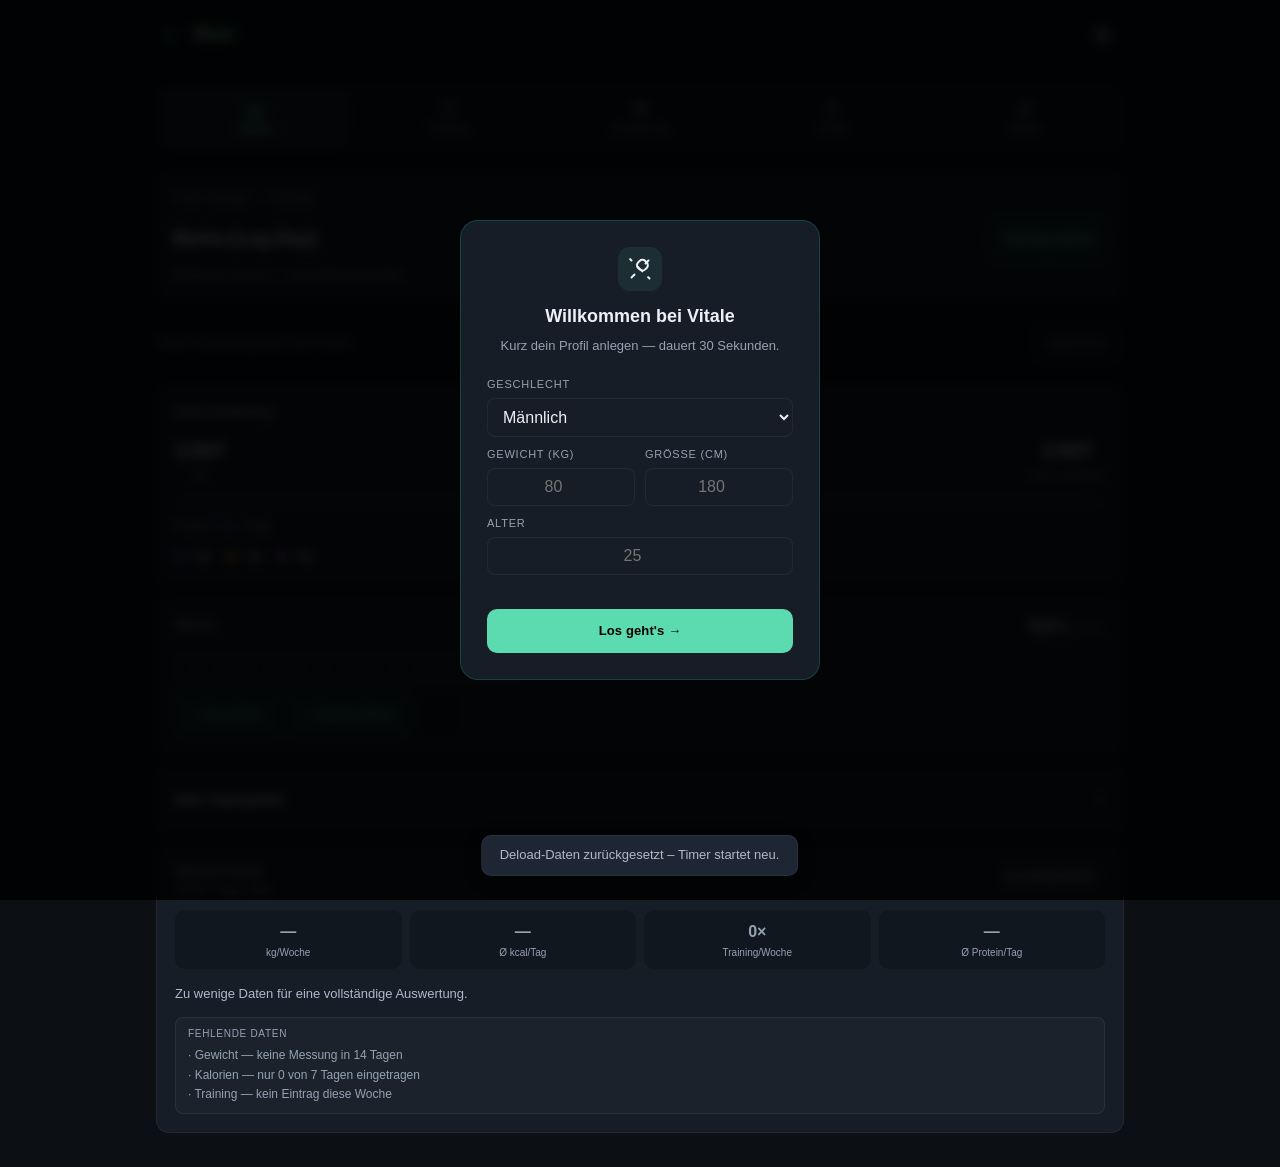
==== commit a7d18f9c: "Polish UI, add PWA updates & program logic Large UI polish (css/style.css, index.html, js/ui.js): un" ====
--- a/index.html
+++ b/index.html
@@ -2,17 +2,15 @@
 <html lang="de">
 <head>
 <meta charset="UTF-8">
-<meta name="viewport" content="width=device-width, initial-scale=1.0">
+<meta name="viewport" content="width=device-width, initial-scale=1.0, viewport-fit=cover">
 <title>Vitale — Smart Training Log</title>
 <meta name="description" content="Vitale — Recovery-gesteuertes Trainings-Log mit Apple-Watch-Integration">
-<link rel="preconnect" href="https://fonts.googleapis.com">
-<link rel="preconnect" href="https://fonts.gstatic.com" crossorigin>
-<link href="https://fonts.googleapis.com/css2?family=DM+Sans:ital,opsz,wght@0,9..40,300;0,9..40,400;0,9..40,500;0,9..40,600;0,9..40,700;1,9..40,400&family=DM+Mono:wght@400;500&display=swap" rel="stylesheet">
 <link rel="stylesheet" href="css/style.css">
 <meta name="apple-mobile-web-app-capable" content="yes">
 <meta name="apple-mobile-web-app-status-bar-style" content="black-translucent">
 <meta name="apple-mobile-web-app-title" content="Vitale">
 <meta name="theme-color" content="#00E5A0">
+<link rel="manifest" href="manifest.json">
 <link rel="icon" type="image/png" href="assets/logo.png">
 <link rel="apple-touch-icon" href="assets/logo.png">
 </head>
@@ -22,10 +20,10 @@
 <!-- HEADER -->
 <header>
   <div class="logo">
-    <img src="assets/logo.png" alt="Vitale" width="40" height="40" style="border-radius:10px;object-fit:contain;flex-shrink:0;">
+    <img src="assets/logo.png" alt="Vitale" width="28" height="28" style="border-radius:8px;object-fit:contain;flex-shrink:0;">
     <div style="display:flex;align-items:center;gap:10px;">
       <div class="logo-name">Vi<span>tale</span></div>
-      <div class="status-pill" id="watch-pill"><div class="pulse" id="watch-pill-pulse"></div><span id="watch-pill-text">⌚ Kein Import</span></div>
+
     </div>
   </div>
   <button class="header-settings-btn" onclick="switchTab('settings',this)" aria-label="Einstellungen"><svg width="20" height="20" viewBox="0 0 24 24" fill="none" stroke="currentColor" stroke-width="2" stroke-linecap="round" stroke-linejoin="round"><path d="M12.22 2h-.44a2 2 0 0 0-2 2v.18a2 2 0 0 1-1 1.73l-.43.25a2 2 0 0 1-2 0l-.15-.08a2 2 0 0 0-2.73.73l-.22.38a2 2 0 0 0 .73 2.73l.15.1a2 2 0 0 1 1 1.72v.51a2 2 0 0 1-1 1.74l-.15.09a2 2 0 0 0-.73 2.73l.22.38a2 2 0 0 0 2.73.73l.15-.08a2 2 0 0 1 2 0l.43.25a2 2 0 0 1 1 1.73V20a2 2 0 0 0 2 2h.44a2 2 0 0 0 2-2v-.18a2 2 0 0 1 1-1.73l.43-.25a2 2 0 0 1 2 0l.15.08a2 2 0 0 0 2.73-.73l.22-.39a2 2 0 0 0-.73-2.73l-.15-.08a2 2 0 0 1-1-1.74v-.5a2 2 0 0 1 1-1.74l.15-.09a2 2 0 0 0 .73-2.73l-.22-.38a2 2 0 0 0-2.73-.73l-.15.08a2 2 0 0 1-2 0l-.43-.25a2 2 0 0 1-1-1.73V4a2 2 0 0 0-2-2z"/><circle cx="12" cy="12" r="3"/></svg></button>
@@ -74,7 +72,7 @@
     <div class="card-label" style="margin-bottom:12px;">Trainingsplan-Modus</div>
     <div class="mode-selector">
       <button class="mode-btn active" id="mode-beginner" onclick="setTrainingMode('beginner')">🌱 Einsteiger<br><span style="font-weight:400;font-size:10px;color:var(--muted);">Auto-Vorschlagsplan</span></button>
-      <button class="mode-btn" id="mode-advanced" onclick="setTrainingMode('advanced')">⚡ Fortgeschritten<br><span style="font-weight:400;font-size:10px;color:var(--muted);">Eigener Plan</span></button>
+      <button class="mode-btn" id="mode-advanced" onclick="setTrainingMode('advanced')">⚡ Fortgeschritten<br><span style="font-weight:400;font-size:10px;color:var(--muted);">Dein Trainingsplan</span></button>
     </div>
     <p id="mode-desc" style="font-size:12px;color:var(--muted);line-height:1.6;">Im Einsteiger-Modus erstellt Vitale automatisch einen Push/Pull/Legs-Plan basierend auf deiner Recovery.</p>
   </div>
@@ -154,7 +152,7 @@
     <div class="grid3" style="margin-bottom:14px;">
       <div class="metric"><div class="metric-label">Tagesziel</div><div class="metric-value" id="n-goal" style="font-size:19px;color:var(--accent);">2480</div><div class="metric-unit" id="n-goal-label">kcal Bulk</div></div>
       <div class="metric"><div class="metric-label">Gegessen</div><div class="metric-value" id="n-eaten" style="font-size:19px;">0</div><div class="metric-unit">kcal</div></div>
-      <div class="metric"><div class="metric-label">Verbleibend</div><div class="metric-value" id="n-remain" style="font-size:19px;color:var(--info);">2480</div><div class="metric-unit">kcal</div></div>
+      <div class="metric"><div class="metric-label">Noch verfügbar</div><div class="metric-value" id="n-remain" style="font-size:19px;color:var(--info);">2480</div><div class="metric-unit">kcal</div></div>
     </div>
 
     <!-- Makro-Schnelleingabe -->
@@ -289,48 +287,7 @@
       </div>
     </div>
 
-    <div class="card"><div class="card-label" style="margin-bottom:12px;">Grundumsatz (Mifflin-St. Jeor)</div><div id="rmr-breakdown"></div></div>
-
-    <div class="card">
-      <div style="display:flex;justify-content:space-between;align-items:center;margin-bottom:14px;">
-        <div class="card-label" style="margin-bottom:0;">Tagesstatus — Apple Watch</div>
-        <span id="lock-hint" class="locked-hint" style="display:none;">🔒 Importiert</span>
-      </div>
-      <div class="slider-row">
-        <div class="slider-header"><span class="slider-label">🌙 Schlafqualität</span><span class="slider-val" id="sleep-val">7/10</span></div>
-        <input type="range" min="1" max="10" value="7" id="sleep" oninput="updateAll()">
-      </div>
-      <div class="slider-row">
-        <div class="slider-header"><span class="slider-label">💓 HRV-Score</span><span class="slider-val" id="hrv-val">55 ms</span></div>
-        <input type="range" min="20" max="200" value="55" id="hrv" oninput="updateAll()">
-      </div>
-      <div class="slider-row">
-        <div class="slider-header"><span class="slider-label">❤️ Ruhepuls</span><span class="slider-val" id="rhr-val">58 bpm</span></div>
-        <input type="range" min="40" max="90" value="58" id="rhr" oninput="updateAll()">
-      </div>
-      <div class="slider-row">
-        <div class="slider-header"><span class="slider-label">👟 Schritte heute</span><span class="slider-val" id="steps-val">8.000</span></div>
-        <input type="range" min="0" max="25000" step="500" value="8000" id="steps" oninput="updateAll()">
-      </div>
-      <div class="slider-row" style="margin-bottom:0;">
-        <div class="slider-header"><span class="slider-label">⚡ Stresslevel</span><span class="slider-val" id="stress-val">4/10</span></div>
-        <input type="range" min="1" max="10" value="4" id="stress" oninput="updateAll()">
-      </div>
-      <button id="unlock-btn" class="btn-dashed" style="display:none;margin-top:14px;" onclick="unlockSliders()">🔓 Regler entsperren</button>
-    </div>
-
-    <div class="card" id="sleep-analysis-card">
-      <div class="card-label" style="margin-bottom:12px;">Schlafanalyse (Apple Watch)</div>
-      <div id="sleep-analysis-content">
-        <p style="font-size:12px;color:var(--muted);line-height:1.65;">Schlafphasen werden aus dem Apple-Watch-Import gelesen. Importiere deine Health-Daten um Tiefschlaf, REM und Schlafdauer zu sehen.</p>
-        <div style="margin-top:12px;display:grid;grid-template-columns:repeat(3,1fr);gap:8px;" id="sleep-phase-metrics"></div>
-        <div id="sleep-quality-bar" style="margin-top:10px;display:none;">
-          <div style="display:flex;justify-content:space-between;font-size:11px;color:var(--muted);margin-bottom:4px;"><span>Schlafqualität</span><span id="sleep-quality-pct"></span></div>
-          <div style="height:8px;background:var(--border);border-radius:4px;overflow:hidden;"><div id="sleep-quality-fill" style="height:100%;border-radius:4px;transition:width .5s;"></div></div>
-          <div id="sleep-advice" style="margin-top:8px;font-size:12px;line-height:1.6;color:var(--text2);"></div>
-        </div>
-      </div>
-    </div>
+    <details class="card compact-disclosure"><summary>Grundumsatz · Berechnung</summary><div id="rmr-breakdown" style="margin-top:10px;"></div></details>
 
     <div class="card">
       <div class="card-label" style="margin-bottom:4px;">Einstellungen</div>
@@ -445,40 +402,73 @@
 <div id="settings" class="panel">
 
   <!-- App-Modus -->
-  <div class="card">
-    <div class="card-label" style="margin-bottom:12px;">App-Modus</div>
-    <p style="font-size:12px;color:var(--muted);margin-bottom:14px;line-height:1.6;">Wähle die Detailtiefe der Home-Ansicht. Basic ist minimalistisch, Einsteiger zeigt Guides, Advanced alle Metriken.</p>
-    <div class="ui-mode-toggle" style="width:100%;">
-      <button class="mode-btn" data-mode="basic" onclick="setUIMode('basic')" style="flex:1;">🚶 Basic</button>
-      <button class="mode-btn active" data-mode="beginner" onclick="setUIMode('beginner')" style="flex:1;">🌱 Einsteiger</button>
-      <button class="mode-btn" data-mode="advanced" onclick="setUIMode('advanced')" style="flex:1;">⚡ Advanced</button>
-    </div>
-  </div>
-
   <!-- Erscheinungsbild -->
   <div class="card">
     <div class="card-label" style="margin-bottom:12px;">Erscheinungsbild</div>
     <div class="mode-selector" style="margin-bottom:0;">
-      <button class="mode-btn active" id="theme-dark" onclick="setTheme('dark')" style="flex:1;">🌙 Dark</button>
-      <button class="mode-btn" id="theme-light" onclick="setTheme('light')" style="flex:1;">☀️ Light</button>
-    </div>
-  </div>
+      <button class="mode-btn active" id="theme-dark" onclick="setTheme('dark')" style="flex:1;">Dunkel</button>
+      <button class="mode-btn" id="theme-light" onclick="setTheme('light')" style="flex:1;">Hell</button>
+    </div>
+  </div>
+
+<details class="card compact-disclosure" id="manual-health-settings"><summary>Tageswerte manuell bearbeiten</summary><p class="section-note">Eigene Angaben für die Berechnung. Importierte Werte werden separat angezeigt.</p>    <div class="card">
+      <div style="display:flex;justify-content:space-between;align-items:center;margin-bottom:14px;">
+        <div class="card-label" style="margin-bottom:0;">Manuelle Tageswerte</div>
+        <span id="lock-hint" class="locked-hint" style="display:none;">🔒 Importiert</span>
+      </div>
+      <div class="slider-row">
+        <div class="slider-header"><span class="slider-label">🌙 Schlafqualität</span><span class="slider-val" id="sleep-val">7/10</span></div>
+        <input type="range" min="1" max="10" value="7" id="sleep" oninput="updateAll()">
+      </div>
+      <div class="slider-row">
+        <div class="slider-header"><span class="slider-label">💓 HRV-Score</span><span class="slider-val" id="hrv-val">55 ms</span></div>
+        <input type="range" min="20" max="200" value="55" id="hrv" oninput="updateAll()">
+      </div>
+      <div class="slider-row">
+        <div class="slider-header"><span class="slider-label">❤️ Ruhepuls</span><span class="slider-val" id="rhr-val">58 bpm</span></div>
+        <input type="range" min="40" max="90" value="58" id="rhr" oninput="updateAll()">
+      </div>
+      <div class="slider-row">
+        <div class="slider-header"><span class="slider-label">👟 Schritte heute</span><span class="slider-val" id="steps-val">8.000</span></div>
+        <input type="range" min="0" max="25000" step="500" value="8000" id="steps" oninput="updateAll()">
+      </div>
+      <div class="slider-row" style="margin-bottom:0;">
+        <div class="slider-header"><span class="slider-label">⚡ Stresslevel</span><span class="slider-val" id="stress-val">4/10</span></div>
+        <input type="range" min="1" max="10" value="4" id="stress" oninput="updateAll()">
+      </div>
+      <button id="unlock-btn" class="btn-dashed" style="display:none;margin-top:14px;" onclick="unlockSliders()">🔓 Regler entsperren</button>
+    </div>
+
+    <div class="card" id="sleep-analysis-card" hidden>
+      <div class="card-label" style="margin-bottom:12px;">Schlafanalyse (Apple Watch)</div>
+      <div id="sleep-analysis-content">
+        <p style="font-size:12px;color:var(--muted);line-height:1.65;">Schlafphasen werden aus dem Apple-Watch-Import gelesen. Importiere deine Health-Daten um Tiefschlaf, REM und Schlafdauer zu sehen.</p>
+        <div style="margin-top:12px;display:grid;grid-template-columns:repeat(3,1fr);gap:8px;" id="sleep-phase-metrics"></div>
+        <div id="sleep-quality-bar" style="margin-top:10px;display:none;">
+          <div style="display:flex;justify-content:space-between;font-size:11px;color:var(--muted);margin-bottom:4px;"><span>Schlafqualität</span><span id="sleep-quality-pct"></span></div>
+          <div style="height:8px;background:var(--border);border-radius:4px;overflow:hidden;"><div id="sleep-quality-fill" style="height:100%;border-radius:4px;transition:width .5s;"></div></div>
+          <div id="sleep-advice" style="margin-top:8px;font-size:12px;line-height:1.6;color:var(--text2);"></div>
+        </div>
+      </div>
+    </div>
+
+</details>
 
   <!-- Apple Watch Import -->
   <div class="card">
-    <div class="card-label" style="margin-bottom:8px;">Apple Watch Daten importieren</div>
-    <p style="font-size:12px;color:var(--muted);line-height:1.65;margin-bottom:14px;">Exportiere mit <strong style="color:var(--text);">"Health Auto Export"</strong> (App Store) deine Daten als CSV/JSON. HRV, Ruhepuls, Schlaf, Schritte und <strong style="color:var(--text);">Aktive Kalorien</strong> werden übernommen und sperren die Regler für heute.</p>
+    <div class="card-header"><div class="card-label">Aktivität heute</div><div class="status-pill" id="watch-pill"><div class="pulse" id="watch-pill-pulse"></div><span id="watch-pill-text">⌚ Kein Import</span></div></div>
+    <p class="section-note">Health-Datei importieren. Die Auswertung findest du unter Heute.</p>
     <div style="margin-bottom:14px;">
-      <div style="font-size:10px;color:var(--muted);font-family:'DM Mono',monospace;letter-spacing:.07em;text-transform:uppercase;margin-bottom:8px;">Energie-Einheit in deiner Export-Datei</div>
+      <div style="font-size:10px;color:var(--muted);font-family:'DM Mono',monospace;letter-spacing:.07em;text-transform:uppercase;margin-bottom:8px;">Energie-Einheit der Datei</div>
       <div class="mode-selector" style="margin-bottom:0;">
         <button class="mode-btn active" id="unit-kcal" onclick="setHealthEnergyUnit('kcal')">kcal<span style="display:block;font-size:10px;font-weight:400;color:var(--muted);">direkt übernehmen</span></button>
         <button class="mode-btn" id="unit-kj" onclick="setHealthEnergyUnit('kj')">kJ<span style="display:block;font-size:10px;font-weight:400;color:var(--muted);">÷ 4,18 → kcal</span></button>
       </div>
     </div>
     <div class="import-zone" onclick="document.getElementById('health-file').click()">
-      <div style="margin-bottom:10px;font-size:36px;">⌚</div>
+      
       <div style="font-size:13px;font-weight:600;">Health-Datei hochladen</div>
-      <div style="font-size:11px;color:var(--muted);margin-top:4px;">CSV oder JSON · HRV, Ruhepuls, Schlaf, Schritte, Aktive Kalorien</div>
+      <div style="font-size:11px;color:var(--muted);margin-top:4px;">CSV oder JSON aus Health Auto Export</div>
     </div>
     <input type="file" id="health-file" accept=".csv,.json" style="display:none;" onchange="importHealthFile(event)">
     <div id="import-status" style="margin-top:10px;font-size:12px;"></div>
@@ -489,6 +479,8 @@
   <div class="card">
     <div class="card-label" style="margin-bottom:12px;">Trainingsprogramm</div>
     <div id="program-info" style="margin-bottom:12px;"></div>
+    <button class="btn-primary" id="program-update-btn" style="display:none;width:100%;margin-bottom:8px;" onclick="document.getElementById('program-update-file').click()">Bestehenden Plan aktualisieren</button>
+    <input type="file" id="program-update-file" accept=".json" style="display:none;" onchange="importProgramFile(event,'update')">
     <button class="btn-ghost" id="program-load-btn" style="width:100%;" onclick="document.getElementById('program-file').click()">Programm laden</button>
     <input type="file" id="program-file" accept=".json" style="display:none;" onchange="importProgramFile(event)">
     <div id="program-remove-wrap"></div>
@@ -502,11 +494,18 @@
     <button class="btn-ghost" style="margin-top:12px;width:100%;" onclick="resetDeloadCycle()">🔄 Neuen Trainingszyklus starten</button>
   </div>
 
+  <div class="card">
+    <div class="card-label">App-Version</div>
+    <p style="font-size:12px;color:var(--muted);margin:10px 0;">Updates direkt hier laden. Deine gespeicherten Daten und dein Home-Bildschirm-Symbol bleiben erhalten.</p>
+    <p id="app-update-status" role="status" style="font-size:12px;margin-bottom:12px;">Updates werden eingerichtet …</p>
+    <button id="app-update-check" class="btn-ghost" style="width:100%;" disabled>Nach Updates suchen</button>
+  </div>
+
   <!-- Datensicherung -->
   <div class="card">
     <div class="card-label">Datensicherung</div>
     <p style="font-size:12px;color:var(--muted);margin-bottom:12px;">
-      Vor dem Löschen des Lesezeichens immer exportieren.
+      Regelmäßig eine Sicherung speichern. Für App-Updates musst du das Home-Bildschirm-Symbol nicht löschen.
       Alle Logs, Messungen und PRs werden gesichert.
     </p>
     <button onclick="exportAllData()" class="btn-primary" style="width:100%;margin-bottom:8px;">↓ Daten exportieren</button>
@@ -518,6 +517,15 @@
   </div>
 
 </div><!-- /settings -->
+
+<aside id="app-update-banner" hidden aria-label="App-Update" style="position:fixed;z-index:10000;left:12px;right:12px;top:max(12px,env(safe-area-inset-top));max-width:480px;margin:0 auto;padding:16px;border:1px solid var(--accent);border-radius:14px;background:var(--card);color:var(--text);box-shadow:0 8px 32px #0006;">
+  <strong>Neue Version verfügbar</strong>
+  <p id="app-update-message" style="font-size:13px;margin:8px 0 12px;">Speichere offene Formulare vor dem Aktualisieren. Deine gespeicherten Daten bleiben erhalten.</p>
+  <div style="display:flex;gap:8px;flex-wrap:wrap;">
+    <button id="app-update-apply" class="btn-primary">Jetzt aktualisieren</button>
+    <button id="app-update-later" class="btn-ghost">Später</button>
+  </div>
+</aside>
 
 <!-- BOTTOM NAV -->
 <nav class="bottom-nav">
@@ -609,19 +617,6 @@
 <script src="js/renpho-import.js"></script>
 <script src="js/program.js"></script>
 <script src="js/init.js" defer></script>
-<script>
-  const base = window.location.pathname.replace(/\/[^/]*$/, '/');
-
-  const ml = document.createElement('link');
-  ml.rel = 'manifest';
-  ml.href = base + 'manifest.json';
-  document.head.appendChild(ml);
-
-  if('serviceWorker' in navigator)
-    window.addEventListener('load', () =>
-      navigator.serviceWorker.register(
-        base + 'sw.js', { scope: base }
-      ));
-</script>
+<script src="js/app-updates.js" defer></script>
 </body>
 </html>
--- a/css/style.css
+++ b/css/style.css
@@ -2,26 +2,27 @@
 /* Prevent iOS auto-zoom on input focus (requires font-size ≥ 16px) */
 input,select,textarea{font-size:16px!important;}
 :root{
-  --accent:#00E5A0;
-  --accent-dim:rgba(0,229,160,0.1);
+  --font-ui:-apple-system,BlinkMacSystemFont,"Segoe UI",Roboto,Helvetica,Arial,sans-serif;
+  --accent:#5CDBB0;
+  --accent-dim:rgba(92,219,176,0.09);
   --accent-glow:rgba(0,229,160,0.25);
   --accent2:#5B7FFF;
   --purple:#9B7FFF;
 
-  --bg:#080C12;
-  --surface:#0E1420;
-  --card:#131B28;
-  --card2:#192233;
+  --bg:#0C1015;
+  --surface:#11171E;
+  --card:#161D26;
+  --card2:#1D2632;
   --border:rgba(255,255,255,0.055);
   --border-accent:rgba(0,229,160,0.2);
   --text:#EEF0F5;
   --text2:#B0B8CC;
-  --muted:#667085;
+  --muted:#96A2B3;
   --danger:#FF5757;
   --warn:#FFAD33;
   --info:#5B7FFF;
   --water:#38C4F5;
-  --r:16px;
+  --r:13px;
 }
 
 [data-theme="light"]{
@@ -44,7 +45,8 @@
 
 html{background:var(--bg);}
 body{
-  font-family:'DM Sans',sans-serif;
+  font-family:var(--font-ui);
+  font-size:14px;line-height:1.45;
   background:var(--bg);
   color:var(--text);
   min-height:100vh;
@@ -73,12 +75,12 @@
 .logo{display:flex;align-items:center;gap:10px;}
 .logo-name{font-size:18px;font-weight:700;letter-spacing:-0.03em;}
 .logo-name span{color:var(--accent);}
-.logo-tagline{font-size:11px;color:var(--muted);font-family:'DM Mono',monospace;letter-spacing:.08em;text-transform:uppercase;margin-top:1px;}
+.logo-tagline{font-size:11px;color:var(--muted);font-family:var(--font-ui);letter-spacing:.08em;text-transform:uppercase;margin-top:1px;}
 .status-pill{
   display:flex;align-items:center;gap:6px;
   background:var(--surface);border:1px solid var(--border);
   padding:6px 12px;border-radius:20px;
-  font-size:11px;color:var(--muted);font-family:'DM Mono',monospace;
+  font-size:11px;color:var(--muted);font-family:var(--font-ui);
 }
 .pulse{width:6px;height:6px;border-radius:50%;background:var(--accent);animation:glow 2s ease-in-out infinite;}
 @keyframes glow{0%,100%{box-shadow:0 0 0 0 var(--accent-glow);}50%{box-shadow:0 0 0 4px transparent;opacity:.7;}}
@@ -101,7 +103,7 @@
   display:flex;flex-direction:column;align-items:center;justify-content:center;
   min-height:44px;padding:8px 4px 4px;
   background:transparent;border:none;
-  color:var(--muted);font-family:'DM Sans',sans-serif;
+  color:var(--muted);font-family:var(--font-ui);
   font-size:11px;font-weight:500;
   cursor:pointer;transition:color .18s;
   -webkit-tap-highlight-color:transparent;
@@ -148,8 +150,8 @@
   background:var(--card);
   border:1px solid var(--border);
   border-radius:var(--r);
-  padding:20px;
-  margin-bottom:14px;
+  padding:15px;
+  margin-bottom:10px;
 }
 .card-header{
   display:flex;align-items:center;justify-content:space-between;
@@ -162,7 +164,7 @@
 .card-action{
   font-size:11px;color:var(--accent);cursor:pointer;
   font-weight:500;background:none;border:none;
-  font-family:'DM Sans',sans-serif;
+  font-family:var(--font-ui);
 }
 
 /* ── METRICS ── */
@@ -175,13 +177,13 @@
   border-radius:12px;padding:14px 12px;text-align:center;
 }
 .metric-label{font-size:11px;color:var(--muted);margin-bottom:5px;letter-spacing:.07em;text-transform:uppercase;}
-.metric-value{font-size:22px;font-weight:700;letter-spacing:-0.03em;line-height:1;}
+.metric-value{font-size:19px;font-weight:700;letter-spacing:-0.03em;line-height:1;}
 .metric-unit{font-size:11px;color:var(--muted);margin-top:3px;}
 
 /* ── RECOVERY RING ── */
 .recovery-ring{width:88px;height:88px;margin:0 auto;position:relative;display:flex;align-items:center;justify-content:center;}
 .recovery-ring svg{position:absolute;inset:0;transform:rotate(-90deg);}
-.recovery-ring-val{font-size:22px;font-weight:700;font-family:'DM Mono',monospace;}
+.recovery-ring-val{font-size:22px;font-weight:700;font-family:var(--font-ui);}
 .recovery-ring.lg{width:110px;height:110px;}
 .recovery-ring.lg .recovery-ring-val{font-size:28px;}
 
@@ -226,13 +228,13 @@
 }
 .stat-row:last-child{border-bottom:none;}
 .stat-row .sr-label{color:var(--muted);}
-.stat-row .sr-val{font-weight:500;font-family:'DM Mono',monospace;}
+.stat-row .sr-val{font-weight:500;font-family:var(--font-ui);}
 
 /* ── SLIDERS ── */
 .slider-row{margin-bottom:18px;}
 .slider-header{display:flex;justify-content:space-between;align-items:center;margin-bottom:8px;}
 .slider-label{font-size:13px;color:var(--text2);}
-.slider-val{font-family:'DM Mono',monospace;font-size:12px;font-weight:600;color:var(--accent);}
+.slider-val{font-family:var(--font-ui);font-size:12px;font-weight:600;color:var(--accent);}
 input[type=range]{
   width:100%;-webkit-appearance:none;appearance:none;
   height:3px;border-radius:2px;background:var(--border);
@@ -254,7 +256,7 @@
 .form-group input,.form-group select{
   background:var(--surface);border:1px solid var(--border);
   border-radius:9px;padding:9px 12px;color:var(--text);
-  font-size:13px;font-family:'DM Sans',sans-serif;
+  font-size:13px;font-family:var(--font-ui);
   outline:none;transition:border-color .18s;width:100%;
 }
 .form-group input:focus,.form-group select:focus{border-color:var(--accent);}
@@ -267,7 +269,7 @@
   border:none;border-radius:10px;
   color:#000;font-size:13px;font-weight:700;
   cursor:pointer;transition:background .18s;
-  font-family:'DM Sans',sans-serif;letter-spacing:.01em;
+  font-family:var(--font-ui);letter-spacing:.01em;
 }
 .btn-primary:hover{background:#00c48a;}
 .btn-primary:active{background:#00a876;}
@@ -275,14 +277,14 @@
   background:var(--surface);border:1px solid var(--border);
   border-radius:9px;padding:8px 14px;color:var(--muted);
   font-size:12px;cursor:pointer;transition:all .18s;
-  font-family:'DM Sans',sans-serif;
+  font-family:var(--font-ui);
 }
 .btn-ghost:hover{border-color:var(--accent);color:var(--accent);}
 .btn-dashed{
   width:100%;padding:9px;
   background:transparent;border:1px dashed rgba(255,255,255,0.1);
   border-radius:9px;color:var(--muted);font-size:12px;
-  cursor:pointer;transition:all .18s;font-family:'DM Sans',sans-serif;
+  cursor:pointer;transition:all .18s;font-family:var(--font-ui);
   margin-top:6px;
 }
 .btn-dashed:hover{border-color:var(--accent);color:var(--accent);}
@@ -300,7 +302,7 @@
   background:var(--water);color:#000;border:none;
   border-radius:9px;padding:10px 16px;
   font-size:13px;font-weight:600;cursor:pointer;
-  font-family:'DM Sans',sans-serif;transition:opacity .18s;
+  font-family:var(--font-ui);transition:opacity .18s;
 }
 .water-btn:hover{opacity:.85;}
 .water-btn.minus-btn{background:var(--surface);border:1px solid var(--border);color:var(--muted);}
@@ -328,8 +330,8 @@
 .workout-table tr:last-child{border-bottom:none;}
 .workout-table td{padding:9px 7px;font-size:13px;}
 .workout-table td:first-child{font-weight:500;}
-.workout-table td:nth-child(2){color:var(--muted);font-size:11px;font-family:'DM Mono',monospace;}
-.workout-table td:last-child{text-align:right;font-family:'DM Mono',monospace;color:var(--accent);font-weight:500;}
+.workout-table td:nth-child(2){color:var(--muted);font-size:11px;font-family:var(--font-ui);}
+.workout-table td:last-child{text-align:right;font-family:var(--font-ui);color:var(--accent);font-weight:500;}
 
 /* ── LOG EXERCISE CARD ── */
 .log-exercise-card{
@@ -340,7 +342,7 @@
 .log-input{
   background:var(--surface);border:1px solid var(--border);
   border-radius:8px;padding:8px;color:var(--text);
-  font-size:14px;font-family:'DM Mono',monospace;
+  font-size:14px;font-family:var(--font-ui);
   outline:none;width:100%;text-align:center;transition:border-color .18s;
 }
 .log-input:focus{border-color:var(--accent);}
@@ -355,12 +357,12 @@
   background:var(--surface);border:1px solid var(--border);
   border-radius:11px;padding:14px;text-align:center;
 }
-.summary-val{font-size:22px;font-weight:700;font-family:'DM Mono',monospace;}
+.summary-val{font-size:22px;font-weight:700;font-family:var(--font-ui);}
 .summary-label{font-size:11px;color:var(--muted);margin-top:4px;}
 
 /* ── LOG NAV ── */
 .log-nav{display:flex;align-items:center;justify-content:space-between;margin-bottom:14px;}
-.log-date-lbl{font-family:'DM Mono',monospace;font-size:13px;color:var(--text);}
+.log-date-lbl{font-family:var(--font-ui);font-size:13px;color:var(--text);}
 
 /* ── PROGRESS BARS ── */
 .progress-bar-wrap{display:flex;align-items:center;gap:10px;margin-bottom:8px;font-size:11px;}
@@ -413,7 +415,7 @@
 .modal-title{font-size:16px;font-weight:600;margin-bottom:6px;}
 .modal-sub{font-size:13px;color:var(--muted);line-height:1.65;margin-bottom:20px;}
 .modal-actions{display:flex;gap:10px;}
-.modal-btn{flex:1;padding:12px;border-radius:10px;font-size:13px;font-weight:600;cursor:pointer;font-family:'DM Sans',sans-serif;border:1px solid var(--border);transition:all .18s;}
+.modal-btn{flex:1;padding:12px;border-radius:10px;font-size:13px;font-weight:600;cursor:pointer;font-family:var(--font-ui);border:1px solid var(--border);transition:all .18s;}
 .modal-btn-yes{background:var(--accent);color:#000;border-color:var(--accent);}
 .modal-btn-yes:hover{opacity:.85;}
 .modal-btn-no{background:transparent;color:var(--muted);}
@@ -424,7 +426,7 @@
 .goal-btn{
   flex:1;padding:13px 8px;border-radius:12px;
   border:1px solid var(--border);background:var(--surface);
-  color:var(--muted);font-family:'DM Sans',sans-serif;
+  color:var(--muted);font-family:var(--font-ui);
   font-size:12px;font-weight:600;cursor:pointer;
   transition:all .2s;text-align:center;
 }
@@ -440,7 +442,7 @@
 .mode-btn{
   flex:1;padding:11px;border-radius:10px;
   border:1px solid var(--border);background:var(--surface);
-  color:var(--muted);font-family:'DM Sans',sans-serif;
+  color:var(--muted);font-family:var(--font-ui);
   font-size:12px;font-weight:600;cursor:pointer;transition:all .18s;
 }
 .mode-btn.active{border-color:var(--accent);background:var(--accent-dim);color:var(--accent);}
@@ -508,7 +510,7 @@
 .meal-row:last-child{border-bottom:none;}
 .meal-time{font-size:11px;color:var(--muted);min-width:38px;}
 .meal-name{flex:1;font-weight:500;}
-.meal-macros{font-family:'DM Mono',monospace;font-size:11px;color:var(--accent);text-align:right;}
+.meal-macros{font-family:var(--font-ui);font-size:11px;color:var(--accent);text-align:right;}
 
 /* ── RESPONSIVE ── */
 @media(max-width:680px){
@@ -517,19 +519,19 @@
   .week-grid{grid-template-columns:repeat(4,1fr);}
   .grid2{grid-template-columns:1fr;}
   .goal-selector{flex-wrap:wrap;}
-  header{flex-direction:column;gap:12px;align-items:flex-start;}
+  header{flex-direction:row;gap:12px;align-items:center;}
   .dash-training{font-size:21px;}
 }
 .sub-tabs{display:flex;gap:3px;background:var(--surface);border:1px solid var(--border);border-radius:11px;padding:4px;margin-bottom:16px;}
-.sub-tab{flex:1;padding:8px 6px;border-radius:8px;border:none;background:transparent;color:var(--muted);font-size:12px;font-weight:500;cursor:pointer;font-family:'DM Sans',sans-serif;transition:background .15s,color .15s;text-align:center;}
+.sub-tab{flex:1;padding:8px 6px;border-radius:8px;border:none;background:transparent;color:var(--muted);font-size:12px;font-weight:500;cursor:pointer;font-family:var(--font-ui);transition:background .15s,color .15s;text-align:center;}
 .sub-tab.active{background:var(--card2);color:var(--text);box-shadow:0 1px 3px rgba(0,0,0,.35);}
 .sub-tab:hover:not(.active){color:var(--text2);}
 .sub-panel{display:none;}
 .sub-panel.active{display:block;}
-.chart-select{background:var(--card2);color:var(--text2);border:1px solid var(--border);border-radius:7px;padding:4px 8px;font-size:11px;font-family:'DM Sans',sans-serif;cursor:pointer;outline:none;}
+.chart-select{background:var(--card2);color:var(--text2);border:1px solid var(--border);border-radius:7px;padding:4px 8px;font-size:11px;font-family:var(--font-ui);cursor:pointer;outline:none;}
 .chart-select:focus{border-color:var(--accent);}
 .chart-select option{background:var(--card);}
-#toast{position:fixed;bottom:24px;left:50%;transform:translateX(-50%) translateY(16px);background:var(--card2);color:var(--text2);border:1px solid var(--border);border-radius:10px;padding:10px 18px;font-size:13px;font-family:'DM Sans',sans-serif;opacity:0;transition:opacity .3s ease,transform .3s ease;pointer-events:none;z-index:9999;white-space:nowrap;box-shadow:0 4px 16px rgba(0,0,0,.4);}
+#toast{position:fixed;bottom:24px;left:50%;transform:translateX(-50%) translateY(16px);background:var(--card2);color:var(--text2);border:1px solid var(--border);border-radius:10px;padding:10px 18px;font-size:13px;font-family:var(--font-ui);opacity:0;transition:opacity .3s ease,transform .3s ease;pointer-events:none;z-index:9999;white-space:nowrap;box-shadow:0 4px 16px rgba(0,0,0,.4);}
 #toast.show{opacity:1;transform:translateX(-50%) translateY(0);}
 
 /* ── HOME REDESIGN ─────────────────────────────── */
@@ -540,12 +542,12 @@
 .hero-left{flex:1;min-width:0;}
 .hero-session-row{display:flex;align-items:center;gap:10px;flex-wrap:wrap;margin-bottom:6px;}
 .hero-title{font-size:21px;font-weight:700;letter-spacing:-0.025em;color:var(--text);line-height:1.2;flex:1;min-width:0;}
-.hero-log-btn{background:var(--accent-dim);border:1px solid var(--accent-glow);border-radius:10px;padding:7px 13px;color:var(--accent);font-size:12px;font-weight:600;cursor:pointer;font-family:'DM Sans',sans-serif;white-space:nowrap;flex-shrink:0;transition:background .15s;}
+.hero-log-btn{background:var(--accent-dim);border:1px solid var(--accent-glow);border-radius:10px;padding:7px 13px;color:var(--accent);font-size:12px;font-weight:600;cursor:pointer;font-family:var(--font-ui);white-space:nowrap;flex-shrink:0;transition:background .15s;}
 .hero-log-btn:hover{background:rgba(0,229,160,.2);}
 .hero-sub{font-size:12px;color:var(--text2);}
 .hero-ring{position:relative;width:72px;height:72px;flex-shrink:0;}
 .hero-ring svg{position:absolute;inset:0;transform:rotate(-90deg);}
-.hero-ring-val{position:absolute;inset:0;display:flex;flex-direction:column;align-items:center;justify-content:center;font-family:'DM Mono',monospace;}
+.hero-ring-val{position:absolute;inset:0;display:flex;flex-direction:column;align-items:center;justify-content:center;font-family:var(--font-ui);}
 .hero-ring-unit{font-size:11px;color:var(--muted);letter-spacing:.05em;}
 .hero-badge-row{margin-top:14px;}
 /* Tiles */
@@ -556,8 +558,8 @@
 .tile-ring-row{display:flex;align-items:center;gap:10px;}
 .tile-ring-wrap{position:relative;width:52px;height:52px;flex-shrink:0;}
 .tile-ring-wrap svg{position:absolute;inset:0;transform:rotate(-90deg);}
-.tile-ring-inner{position:absolute;inset:0;display:flex;align-items:center;justify-content:center;font-size:11px;font-weight:700;font-family:'DM Mono',monospace;}
-.tile-big{font-size:26px;font-weight:700;font-family:'DM Mono',monospace;line-height:1;}
+.tile-ring-inner{position:absolute;inset:0;display:flex;align-items:center;justify-content:center;font-size:11px;font-weight:700;font-family:var(--font-ui);}
+.tile-big{font-size:20px;font-weight:700;font-family:var(--font-ui);line-height:1;}
 .tile-unit{font-size:11px;color:var(--muted);font-weight:400;margin-left:3px;}
 .tile-sub{font-size:11px;color:var(--text2);margin-top:auto;}
 .tile-bar{height:5px;background:rgba(255,255,255,0.06);border-radius:99px;overflow:hidden;}
@@ -565,7 +567,7 @@
 /* Home nutrition card */
 .home-kcal-3{display:flex;justify-content:space-between;margin-bottom:12px;}
 .home-kcal-3>div{text-align:center;}
-.home-kcal-val{font-size:22px;font-weight:700;font-family:'DM Mono',monospace;}
+.home-kcal-val{font-size:20px;font-weight:700;font-family:var(--font-ui);}
 .home-kcal-lbl{font-size:11px;color:var(--muted);margin-top:3px;}
 .home-macro-row{display:flex;gap:16px;margin-top:14px;font-size:11px;flex-wrap:wrap;}
 .macro-dot{display:inline-block;width:8px;height:8px;border-radius:2px;margin-right:4px;vertical-align:middle;}
@@ -600,7 +602,7 @@
 .best-lift-card{background:var(--surface);border:1px solid var(--border);border-radius:10px;padding:12px 16px;margin-bottom:14px;font-size:13px;color:var(--text2);}
 
 
-.ghost-hint{font-size:11px;color:var(--muted);font-family:'DM Mono',monospace;margin-top:3px;margin-bottom:6px;padding-left:2px;letter-spacing:.03em;}
+.ghost-hint{font-size:11px;color:var(--muted);font-family:var(--font-ui);margin-top:3px;margin-bottom:6px;padding-left:2px;letter-spacing:.03em;}
 .ghost-hint span{color:var(--text2);}
 .header-settings-btn{background:none;border:none;color:var(--muted);cursor:pointer;padding:8px;border-radius:10px;display:flex;align-items:center;justify-content:center;transition:color .18s,background .18s;-webkit-tap-highlight-color:transparent;}
 .header-settings-btn:hover{color:var(--text);background:var(--surface);}
@@ -610,16 +612,16 @@
 .compare-row:last-child{border-bottom:none;}
 .compare-row-star .compare-label{color:var(--accent);}
 .compare-label{flex:0 0 100px;color:var(--text2);font-weight:500;}
-.compare-vals{flex:1;display:flex;align-items:center;gap:6px;font-family:'DM Mono',monospace;font-size:11px;}
+.compare-vals{flex:1;display:flex;align-items:center;gap:6px;font-family:var(--font-ui);font-size:11px;}
 .compare-val-a{color:var(--muted);}
 .compare-arrow{color:var(--muted);}
 .compare-val-b{color:var(--text);font-weight:600;}
-.compare-delta{flex:0 0 72px;text-align:right;font-family:'DM Mono',monospace;font-weight:600;font-size:11px;}
+.compare-delta{flex:0 0 72px;text-align:right;font-family:var(--font-ui);font-weight:600;font-size:11px;}
 
 /* ════ UTILITY (aus wiederholten Inline-Styles extrahiert) ════ */
 .hint-text{font-size:13px;color:var(--muted);}
 .hint-text-sm{font-size:12px;color:var(--muted);}
-.th-mono{color:var(--muted);font-size:10px;font-family:'DM Mono',monospace;}
+.th-mono{color:var(--muted);font-size:10px;font-family:var(--font-ui);}
 
 /* ════ NAV-ICON SVG (Emoji-Fallback via font-size bleibt) ════ */
 .bottom-tab-icon svg{display:block;}
@@ -633,22 +635,22 @@
 }
 .warmup-label{
   font-size:9px;font-weight:600;color:var(--muted);
-  letter-spacing:.1em;font-family:'DM Mono',monospace;
+  letter-spacing:.1em;font-family:var(--font-ui);
   white-space:nowrap;
 }
 .warmup-sets{display:flex;gap:12px;flex-wrap:wrap;}
 .warmup-sets span{
   font-size:12px;color:var(--text2);
-  font-family:'DM Mono',monospace;
+  font-family:var(--font-ui);
 }
 
 /* Kompakte Messwerte mit einem gemeinsamen Verlauf. */
 #measure-history .measure-history-filters{display:flex;align-items:center;flex-wrap:wrap;gap:6px;margin-bottom:14px;}
-#measure-history .measure-history-filters button{padding:6px 11px;border:1px solid var(--border);border-radius:8px;background:var(--surface);color:var(--text2);font:500 12px 'DM Sans',sans-serif;cursor:pointer;}
+#measure-history .measure-history-filters button{padding:6px 11px;border:1px solid var(--border);border-radius:8px;background:var(--surface);color:var(--text2);font:500 12px var(--font-ui);cursor:pointer;}
 #measure-history .measure-history-filters button[aria-pressed="true"]{border-color:var(--accent);background:var(--accent-dim);color:var(--text);}
 #measure-history .measure-history-filters>span{margin-left:auto;color:var(--text2);font-size:11px;}
 #measure-history .measure-metric-grid{display:grid;grid-template-columns:repeat(4,minmax(0,1fr));gap:6px;}
-#measure-history .measure-metric{min-width:0;padding:8px 10px;text-align:left;border:1px solid var(--border);border-radius:9px;background:var(--surface);color:var(--text);font-family:'DM Sans',sans-serif;cursor:pointer;}
+#measure-history .measure-metric{min-width:0;padding:8px 10px;text-align:left;border:1px solid var(--border);border-radius:9px;background:var(--surface);color:var(--text);font-family:var(--font-ui);cursor:pointer;}
 #measure-history .measure-metric[aria-pressed="true"]{border-color:var(--accent);background:var(--accent-dim);}
 #measure-history .measure-metric>span{display:block;color:var(--text2);font-size:12px;}
 #measure-history .measure-metric strong{display:block;margin-top:2px;font-size:17px;font-weight:500;font-variant-numeric:tabular-nums;}
@@ -659,7 +661,7 @@
 #measure-history .measure-chart-heading{display:flex;justify-content:space-between;align-items:center;gap:8px;font-size:13px;margin-bottom:6px;}
 #measure-history .measure-chart-heading>span{color:var(--text2);font-size:11px;}
 #measure-history .measure-selected-chart svg{display:block;width:100%;height:auto;}
-#measure-history .measure-selected-chart svg text{fill:var(--text2);font:11px 'DM Sans',sans-serif;}
+#measure-history .measure-selected-chart svg text{fill:var(--text2);font:11px var(--font-ui);}
 #measure-history .measure-chart-rule{stroke:var(--border);stroke-width:1;}
 #measure-history .measure-chart-line{fill:none;stroke:var(--accent);stroke-width:2;stroke-linejoin:round;stroke-linecap:round;}
 #measure-history .measure-chart-dot{fill:var(--accent);}
@@ -686,3 +688,55 @@
   #measure-history .measure-history-filters button,#measure-history .measure-entry-actions button{min-height:44px;}
   #measure-history summary{min-height:44px;padding-top:8px;}
 }
+
+/* Shared compact appearance, including markup from older dynamic renderers. */
+body,button,input,select,textarea,svg text,[style*="font-family"]{font-family:var(--font-ui)!important;}
+button{font-size:13px;}
+.metric-value,.summary-val,.tile-big,.home-kcal-val,.set-input{font-variant-numeric:tabular-nums;}
+body::before{display:none;}
+.app{padding:env(safe-area-inset-top) max(16px,env(safe-area-inset-right)) calc(76px + env(safe-area-inset-bottom)) max(16px,env(safe-area-inset-left));}
+header{min-height:64px;padding:8px 0;margin-bottom:16px;gap:12px;}
+.logo{gap:8px;min-width:0;}.logo-name{font-size:18px;letter-spacing:-.04em;}
+.header-settings-btn{min-width:44px;min-height:44px;flex-shrink:0;color:var(--text2);}
+.card-label,.card-label-mono,.metric-label,.tile-label,.summary-label{letter-spacing:.01em;text-transform:none;color:var(--text2);font-size:12px;}
+.card-label,.card-label-mono{font-weight:600;}
+.hero-card{background:var(--card);padding:16px;border-radius:var(--r);margin-bottom:10px;}
+.hero-title{font-size:20px;line-height:1.25;}.hero-greet{letter-spacing:0;margin-bottom:9px;font-size:12px;}
+.hero-log-btn{min-height:44px;}.hero-sub{color:var(--muted);}
+.tile{padding:12px;border-radius:var(--r);gap:6px;}.tiles-grid{gap:8px;margin-bottom:10px;}
+.metric{padding:10px;border-radius:10px;}.summary-card{padding:10px;}
+.mode-selector,.goal-selector{gap:6px;}.mode-btn{padding:10px 8px;min-height:44px;}
+.btn-primary{padding:11px;min-height:44px;}.btn-ghost,.btn-secondary,.card-action{min-height:44px;}
+.btn-secondary{border:1px solid var(--border);border-radius:9px;background:var(--surface);color:var(--text2);padding:8px 12px;cursor:pointer;}
+.import-zone{padding:14px;border-radius:10px;}
+.status-pill{font-size:11px;padding:4px 8px;white-space:nowrap;}
+.pulse{animation:none;}.bottom-nav{background:var(--surface);padding-top:2px;}
+.bottom-tab{color:var(--muted);}.bottom-tab-icon svg{width:21px;height:21px;}
+.section-note{font-size:12px;color:var(--muted);margin:8px 0 12px;line-height:1.5;}
+.compact-disclosure>summary{display:flex;align-items:center;justify-content:space-between;gap:10px;min-height:30px;cursor:pointer;font-weight:600;font-size:13px;list-style:none;}
+.compact-disclosure>summary::-webkit-details-marker{display:none;}
+.compact-disclosure>summary::after{content:'+';font-size:18px;color:var(--muted);font-weight:400;}
+.compact-disclosure[open]>summary::after{content:'−';}
+.compact-disclosure> .card{border:0;background:none;margin:10px 0 0;padding:0;}
+.watch-overview .card-header{margin-bottom:10px;}.watch-date{color:var(--muted);font-size:11px;font-weight:400;}
+.watch-metrics{display:grid;grid-template-columns:repeat(2,minmax(0,1fr));gap:8px;}
+.watch-metric{padding:10px 12px;background:var(--surface);border-radius:10px;}
+.watch-metric span{display:block;font-size:12px;color:var(--muted);}
+.watch-metric strong{display:block;font-size:20px;font-weight:600;letter-spacing:-.025em;font-variant-numeric:tabular-nums;margin-top:2px;}
+.watch-metric small{font-size:12px;font-weight:400;color:var(--text2);margin-left:3px;}
+.watch-detail{border-top:1px solid var(--border);margin-top:12px;padding-top:6px;}
+.watch-detail>summary{font-weight:500;color:var(--text2);min-height:44px;}
+.watch-data-row{display:flex;justify-content:space-between;gap:12px;padding:8px 0;font-size:13px;}
+.watch-data-row span{color:var(--muted);}.watch-data-row strong{font-weight:500;font-variant-numeric:tabular-nums;}
+.watch-invite{display:flex;align-items:center;justify-content:space-between;gap:12px;padding:10px 2px;margin-bottom:10px;font-size:12px;color:var(--muted);}
+.watch-invite button{flex-shrink:0;}
+.checkin-stars{display:flex;gap:6px;margin:8px 0;}.checkin-stars button{flex:1;min-height:44px;border:1px solid var(--border);border-radius:9px;background:var(--surface);color:var(--muted);}
+.checkin-stars button[aria-pressed="true"]{color:var(--accent);border-color:var(--accent);background:var(--accent-dim);}
+button:focus-visible,summary:focus-visible{outline:2px solid var(--accent);outline-offset:3px;}
+@media(min-width:1024px){.app{padding-bottom:24px;}header{min-height:70px;}.card{padding:18px;}}
+@media(prefers-reduced-motion:reduce){*,*::before,*::after{animation:none!important;transition:none!important;scroll-behavior:auto!important;}}
+
+#home .home-kcal-val{color:var(--text)!important;}
+.water-btn{min-height:44px;background:var(--accent-dim)!important;color:var(--accent);border:1px solid var(--border-accent);font-weight:500;font-size:12px;}
+.water-btn.minus-btn{background:var(--surface)!important;color:var(--text2);border-color:var(--border);min-width:44px;}
+#water-amount{font-size:18px!important;color:var(--text)!important;}
